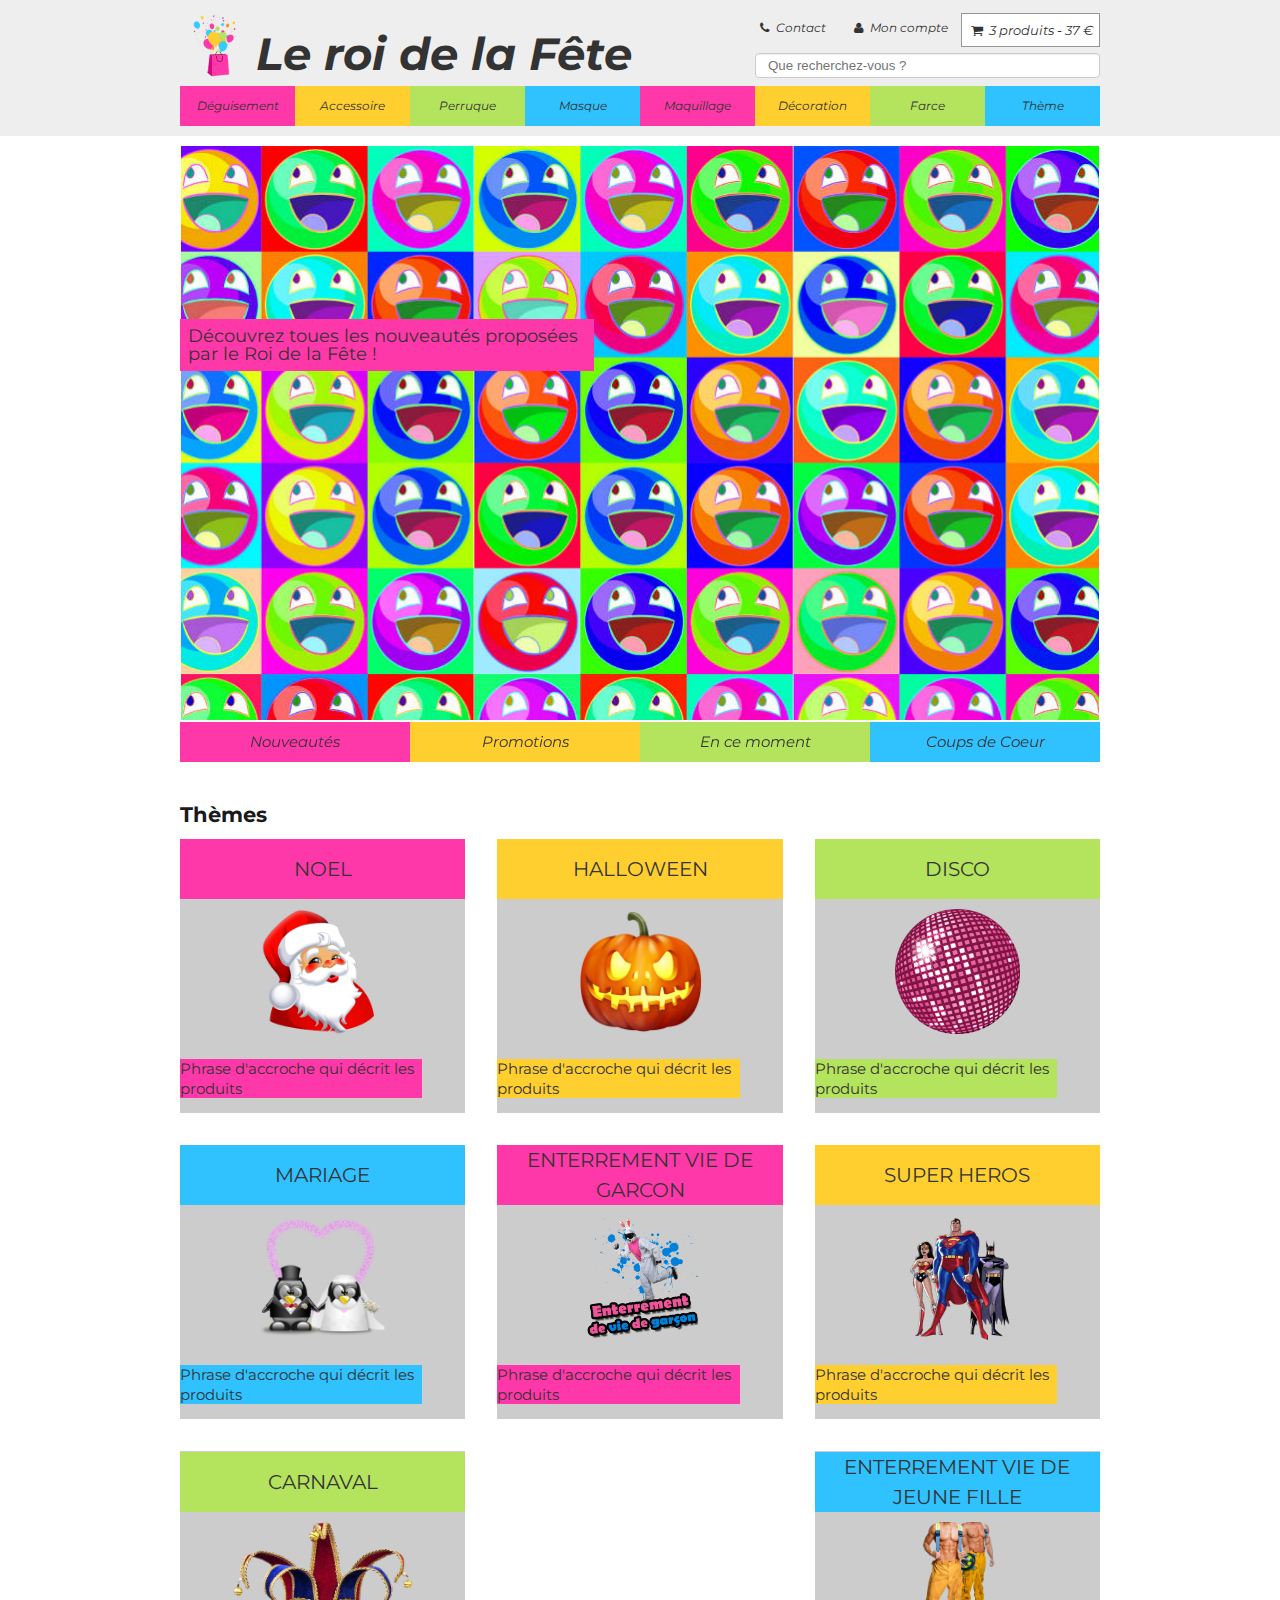
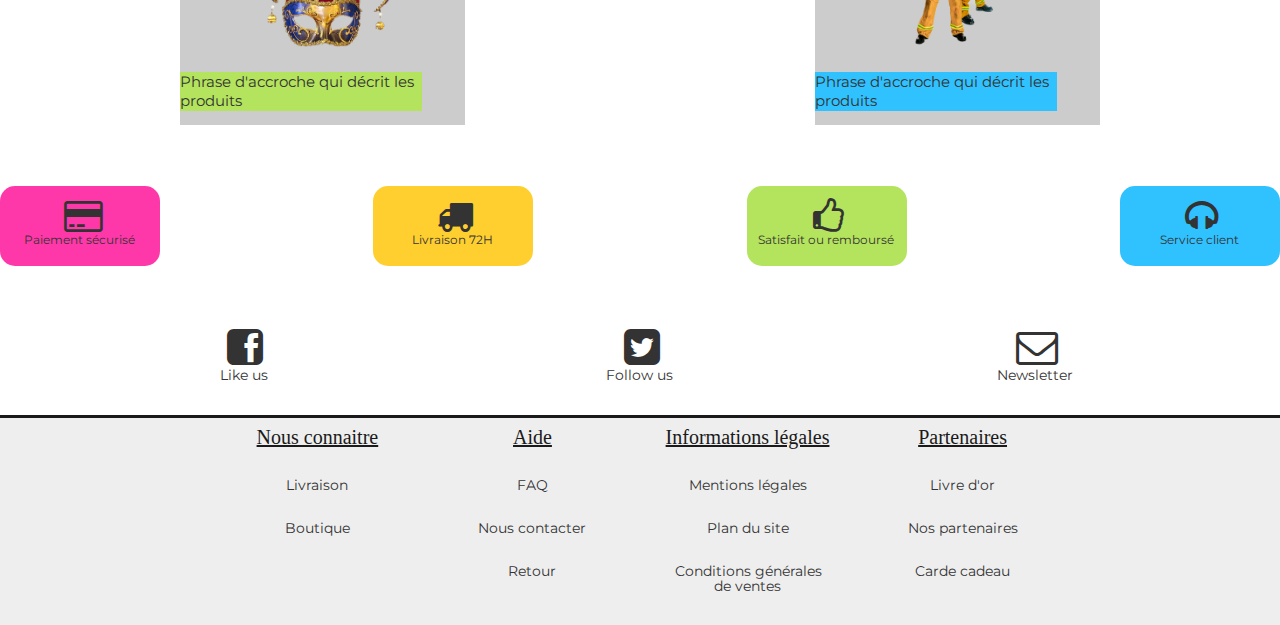
==== index.html @ 0fd001e9 "no message" ====
<!DOCTYPE html>
<html lang="fr">
<head>
  <meta charset="UTF-8"/>
  <title>Le Roi de la Fête, magasin de vente en ligne d'accessoires festifs </title>
  <meta name="description" content="La boutique en ligne 'Le Roi de la Fête' vend toutes sortes d'articles festifs, livrés dans toutes la france dans les 72h." />
  <meta name="keywords" lang="fr" content="fête, déguisement, accessoire, perruque, masque, maquillage, décoration, farce" /> 
  <meta name="viewport" content="width=device-width, initial-scale=1"/>

  <meta name="robots" content="index, follow, all" />

  <link rel="stylesheet" type="text/css" href="css/fontello.css"/>
  <link rel="stylesheet" type="text/css" href="css/reset.css"/>
  <link rel="stylesheet" type="text/css" href="css/main.css"/>
  <link href='http://fonts.googleapis.com/css?family=Montserrat:400,700' rel='stylesheet' type='text/css'>

  <script type="text/javascript" src="js/jquery_2.0.3.min.js"></script>
        <!--[if IE]>
            <script src="app/js/html5-ie.js"></script>
            <script src="app/js/html5shiv.js"></script>
            <script src="app/js/respond.js"></script>
            <![endif]-->
          </head> 

          <body>
            <header role="banner">
              <nav class="menu main-nav" role="navigation">
                <a href="#" class="title-btn">
                 <img src="img/logo_flat.png">
                 <h1>Le roi de la Fête</h1>
               </a>
               <ul class="menu-btn-nav">
                <li  class="nav-btn basket-btn ">
                  <a href="#" >
                      <span class="icon icon-basket"></span>
                      <span class="nb-prod"> 3  </span>
                      <span class="nav-text"> produits  </span>
                      <span class="nb-euro"> - 37 € </span>
                  </a>
                </li>
                <li class="nav-btn search-btn">
                  <a href="#">
                    <span class="icon icon-user"></span><span class="nav-text"> Mon compte </span>
                  </a>
                </li>
                <li class="nav-btn tel-btn">
                  <a href="#" >
                    <span class="icon icon-phone"></span><span class="nav-text"> Contact </span>
                  </a>
                </li>
                <li class="nav-btn menu-btn ">
                  <a href="#" >
                    <span class="icon icon-menu"></span><span class="nav-text"> Menu </span>
                  </a>
                </li>
              </ul>
          </nav>
          <nav class="mobile-item-nav">
            <ul >
              <li  class="nav-btn item-btn pink ">
                <a href="#" class="disguise"> Déguisement </a>
              </li>
              <li  class="nav-btn item-btn yellow ">
                <a href="#"class="accessory"> Accessoire </a>
              </li>
              <li  class="nav-btn item-btn green ">
                <a href="#" class="wig"> Perruque </a>
              </li>
              <li  class="nav-btn item-btn blue ">
                <a href="#" class="mask"> Masque </a>
              </li>
              <li  class="nav-btn item-btn pink ">
                <a href="#" class="makeup"> Maquillage </a>
              </li>
              <li  class="nav-btn item-btn yellow ">
                <a href="#" class="decoration"> Décoration </a>
              </li>
              <li  class="nav-btn item-btn green ">
                <a href="#" class="trick"> Farce </a> 
              </li>
              <li  class="nav-btn item-btn blue ">
                <a href="#" class="theme">Thème </a>
              </li>
            </ul>
          </nav>
          <div class="search-nav">
            <form name="search-form">
              <input placeholder="Que recherchez-vous ? "> 
            </form>
          </div>
          <nav class="item-nav">
            <ul >
              <li  class="nav-btn item-btn pink ">
                <a href="#" class="disguise"> Déguisement </a>
              </li>
              <li  class="nav-btn item-btn yellow ">
                <a href="#"class="accessory"> Accessoire </a>
              </li>
              <li  class="nav-btn item-btn green ">
                <a href="#" class="wig"> Perruque </a>
              </li>
              <li  class="nav-btn item-btn blue ">
                <a href="#" class="mask"> Masque </a>
              </li>
              <li  class="nav-btn item-btn pink ">
                <a href="#" class="makeup"> Maquillage </a>
              </li>
              <li  class="nav-btn item-btn yellow ">
                <a href="#" class="decoration"> Décoration </a>
              </li>
              <li  class="nav-btn item-btn green ">
                <a href="#" class="trick"> Farce </a> 
              </li>
              <li  class="nav-btn item-btn blue ">
                <a href="#" class="theme">Thème </a>
              </li>
            </ul>
          </nav>
            <div id="disguise-menu" class="menu-drop-down">
               <ul class="col col-1 title-col">  <a href="#" ><h3>Homme</h3> </a>
                <li  class="cat-item">
                  <a href="#" > Animaux </a>
                </li>
                <li  class="cat-item">
                  <a href="#" > Années 20/30 </a>
                </li>
                <li  class="cat-item">
                  <a href="#" > Années 50/60 </a>
                </li>
                <li  class="cat-item">
                  <a href="#" > Antiquité </a>
                </li>
                <li  class="cat-item">
                  <a href="#" > Célébrités </a>
                </li>
                <li  class="cat-item">
                  <a href="#" > Cinéma </a>
                </li>
                <li  class="cat-item">
                  <a href="#" > Cirque </a>
                </li>
                <li  class="cat-item">
                  <a href="#" > Disco </a>
                </li>
                <li  class="cat-item">
                  <a href="#" > Far West </a>
                </li>
                <li  class="cat-item">
                  <a href="#" > Hippies </a>
                </li>
                <li  class="cat-item">
                  <a href="#" > Moyen Age </a>
                </li>
                <li  class="cat-item">
                  <a href="#" > Pirates</a>
                </li>
                <li  class="cat-item">
                  <a href="#" > Uniformes</a>
                </li>
              </ul>
              <ul class="col col-2 title-col">  <a href="#" > <h3>Femme</h3> </a>
                <li  class="cat-item">
                  <a href="#" > Animaux </a>
                </li>
                <li  class="cat-item">
                  <a href="#" > Années 20/30 </a>
                </li>
                <li  class="cat-item">
                  <a href="#" > Années 50/60 </a>
                </li>
                <li  class="cat-item">
                  <a href="#" > Antiquité </a>
                </li>
                <li  class="cat-item">
                  <a href="#" > Célébrités </a>
                </li>
                <li  class="cat-item">
                  <a href="#" > Cinéma </a>
                </li>
                <li  class="cat-item">
                  <a href="#" > Cirque </a>
                </li>
                <li  class="cat-item">
                  <a href="#" > Disco </a>
                </li>
                <li  class="cat-item">
                  <a href="#" > Far West </a>
                </li>
                <li  class="cat-item">
                  <a href="#" > Hippies </a>
                </li>
                <li  class="cat-item">
                  <a href="#" > Moyen Age </a>
                </li>
                <li  class="cat-item">
                  <a href="#" > Pirates</a>
                </li>
                <li  class="cat-item">
                  <a href="#" > Uniformes</a>
                </li>
              </ul>
              <ul class="col col-3 title-col">  <a href="#" ><h3>Enfant</h3> </a>
                <li  class="cat-item">
                  <a href="#" > Animaux </a>
                </li>
                <li  class="cat-item">
                  <a href="#" > Années 20/30 </a>
                </li>
                <li  class="cat-item">
                  <a href="#" > Années 50/60 </a>
                </li>
                <li  class="cat-item">
                  <a href="#" > Antiquité </a>
                </li>
                <li  class="cat-item">
                  <a href="#" > Célébrités </a>
                </li>
                <li  class="cat-item">
                  <a href="#" > Cinéma </a>
                </li>
                <li  class="cat-item">
                  <a href="#" > Cirque </a>
                </li>
                <li  class="cat-item">
                  <a href="#" > Disco </a>
                </li>
                <li  class="cat-item">
                  <a href="#" > Far West </a>
                </li>
                <li  class="cat-item">
                  <a href="#" > Hippies </a>
                </li>
                <li  class="cat-item">
                  <a href="#" > Moyen Age </a>
                </li>
                <li  class="cat-item">
                  <a href="#" > Pirates</a>
                </li>
                <li  class="cat-item">
                  <a href="#" > Uniformes</a>
                </li>
              </ul>
              <div class="footer-menu">
                <a href="#" ><p> Voir tous les articles déguisements</p></a>
                <a href="#" ><span class="close-menu">X</span></a>
              </div>
            </div>

            <div id="accessory-menu" class="menu-drop-down ">
               <ul class="col col-1 title-col"> <a href="#" > <h3> Vestimentaires</h3></a>
                <li  class="cat-item">
                  <a href="#" > Bandanas </a>
                </li>
                <li  class="cat-item">
                  <a href="#" > Bretelles </a>
                </li>
                <li  class="cat-item">
                  <a href="#" > Cache oeil </a>
                </li>
                <li  class="cat-item">
                  <a href="#" > Collants et bas </a>
                </li>
                <li  class="cat-item">
                  <a href="#" > Cravates </a>
                </li>
                <li  class="cat-item">
                  <a href="#" > Gants </a>
                </li>
                <li  class="cat-item">
                  <a href="#" > Lingerie </a>
                </li>
                <li  class="cat-item">
                  <a href="#" > Lunettes </a>
                </li>
                <li  class="cat-item">
                  <a href="#" > Noeuds papillons </a>
                </li>
                <li  class="cat-item">
                  <a href="#" > Serres têtes </a>
                </li>
              </ul>
              <ul class="col col-2 title-col"> <a href="#" ><h3>Bijoux</h3></a>
                <li  class="cat-item">
                  <a href="#" > Bagues </a>
                </li>
                <li  class="cat-item">
                  <a href="#" > Boucles d'oreille </a>
                </li>
                <li  class="cat-item">
                  <a href="#" > Bracelets </a>
                </li>
                <li  class="cat-item">
                  <a href="#" > Colliers </a>
                </li>
                <li  class="cat-item">
                  <a href="#" > Couronnes </a>
                </li>
                <li  class="cat-item">
                  <a href="#" > Croix </a>
                </li>
                <li  class="cat-item">
                  <a href="#" > Pendentifs </a>
                </li>
                <li  class="cat-item">
                  <a href="#" > Divers </a>
                </li>
              </ul>
              <ul class="col col-3 title-col"> <a href="#" ><h3>Armes</h3></a>
                <li  class="cat-item">
                  <a href="#" > Couteaux </a>
                </li>
                <li  class="cat-item">
                  <a href="#" > Epées </a>
                </li>
                <li  class="cat-item">
                  <a href="#" > Fusils </a>
                </li>
                <li  class="cat-item">
                  <a href="#" > Haches </a>
                </li>
                <li  class="cat-item">
                  <a href="#" > Mitraillettes </a>
                </li>
                <li  class="cat-item">
                  <a href="#" > Revolver </a>
                </li>
                <li  class="cat-item">
                  <a href="#" > Autres </a>
                </li>
              </ul>
              <ul class="col col-4 title-col"> <a href="#" ><h3>Divers</h3></a>
                <li  class="cat-item">
                  <a href="#" > Ailes </a>
                </li>
                <li  class="cat-item">
                  <a href="#" > Bébés</a>
                </li>
                <li  class="cat-item">
                  <a href="#" > Boas et plumes </a>
                </li>
                <li  class="cat-item">
                  <a href="#" > Fluo </a>
                </li>
                <li  class="cat-item">
                  <a href="#" > Fumeurs </a>
                </li>
                <li  class="cat-item">
                  <a href="#" > Gadgets sexy </a>
                </li>
                <li  class="cat-item">
                  <a href="#" > Gonflables </a>
                </li>
                <li  class="cat-item">
                  <a href="#" > Lumineux </a>
                </li>
                <li  class="cat-item">
                  <a href="#" > Sacs </a>
                </li>
                <li  class="cat-item">
                  <a href="#" > Tatouages </a>
                </li>
              </ul>
              <div class="footer-menu">
                <a href="#" ><p> Voir tous les articles accessoires</p></a>
                <a href="#" ><span class="close-menu">X</span></a>
              </div>
            </div>

            <div id="wig-menu" class="menu-drop-down">
               <ul class="col col-1 title-col">  <a href="#" ><h3>Perruques</h3> </a>
                <li  class="cat-item">
                  <a href="#" > Blondes </a>
                </li>
                <li  class="cat-item">
                  <a href="#" > Brunes </a>
                </li>
                <li  class="cat-item">
                  <a href="#" > Grises </a>
                </li>
                <li  class="cat-item">
                  <a href="#" > Rousses </a>
                </li>
                <li  class="cat-item">
                  <a href="#" > Couleurs funs </a>
                </li>
                <li  class="cat-item">
                  <a href="#" > Courtes </a>
                </li>
                <li  class="cat-item">
                  <a href="#" > Mi-longues </a>
                </li>
                <li  class="cat-item">
                  <a href="#" > Disco </a>
                </li>
                <li  class="cat-item">
                  <a href="#" > Longues </a>
                </li>
              </ul>
              <ul class="col col-2 title-col">  <a href="#" > <h3>Moustaches</h3> </a>
                <li  class="cat-item">
                  <a href="#" > Blondes </a>
                </li>
                <li  class="cat-item">
                  <a href="#" > Brunes </a>
                </li>
                <li  class="cat-item">
                  <a href="#" > Grises </a>
                </li>
                <li  class="cat-item">
                  <a href="#" > Noires </a>
                </li>
                <li  class="cat-item">
                  <a href="#" > Rousses </a>
                </li>
                <li  class="cat-item">
                  <a href="#" > Cinéma </a>
                </li>
                <li  class="cat-item">
                  <a href="#" > Cirque </a>
                </li>
                <li  class="cat-item">
                  <a href="#" > Disco </a>
                </li>
                <li  class="cat-item">
                  <a href="#" > Far West </a>
                </li>
                <li  class="cat-item">
                  <a href="#" > Hippies </a>
                </li>
                <li  class="cat-item">
                  <a href="#" > Moyen Age </a>
                </li>
                <li  class="cat-item">
                  <a href="#" > Pirates</a>
                </li>
                <li  class="cat-item">
                  <a href="#" > Uniformes</a>
                </li>
              </ul>
              <ul class="col col-3 title-col">  <a href="#" ><h3>Enfant</h3> </a>
                <li  class="cat-item">
                  <a href="#" > Animaux </a>
                </li>
                <li  class="cat-item">
                  <a href="#" > Années 20/30 </a>
                </li>
                <li  class="cat-item">
                  <a href="#" > Années 50/60 </a>
                </li>
                <li  class="cat-item">
                  <a href="#" > Antiquité </a>
                </li>
                <li  class="cat-item">
                  <a href="#" > Célébrités </a>
                </li>
                <li  class="cat-item">
                  <a href="#" > Cinéma </a>
                </li>
                <li  class="cat-item">
                  <a href="#" > Cirque </a>
                </li>
                <li  class="cat-item">
                  <a href="#" > Disco </a>
                </li>
                <li  class="cat-item">
                  <a href="#" > Far West </a>
                </li>
                <li  class="cat-item">
                  <a href="#" > Hippies </a>
                </li>
                <li  class="cat-item">
                  <a href="#" > Moyen Age </a>
                </li>
                <li  class="cat-item">
                  <a href="#" > Pirates</a>
                </li>
                <li  class="cat-item">
                  <a href="#" > Uniformes</a>
                </li>
              </ul>
              <div class="footer-menu">
                <a href="#" ><p> Voir tous les articles perruques</p></a>
                <a href="#" ><span class="close-menu">X</span></a>
              </div>
            </div>

            <div id="mask-menu" class="menu-drop-down ">
               <ul class="col col-1 title-col"> <a href="#" > <h3> Masques Adultes</h3></a>
                <li  class="cat-item">
                  <a href="#" > Animaux </a>
                </li>
                <li  class="cat-item">
                  <a href="#" > Célébrités </a>
                </li>
                <li  class="cat-item">
                  <a href="#" > Cinéma </a>
                </li>
                <li  class="cat-item">
                  <a href="#" > Masques blancs </a>
                </li>
                <li  class="cat-item">
                  <a href="#" > Vieillards </a>
                </li>
                <li  class="cat-item">
                  <a href="#" > Divers </a>
                </li>
              </ul>
              <ul class="col col-2 title-col"> <a href="#" ><h3>Masques Enfants</h3></a>
                <li  class="cat-item">
                  <a href="#" > Animaux </a>
                </li>
                <li  class="cat-item">
                  <a href="#" > Cinéma </a>
                </li>
                <li  class="cat-item">
                  <a href="#" > Dessin Animé </a>
                </li>
                <li  class="cat-item">
                  <a href="#" > Divers </a>
                </li>
              </ul>
              <ul class="col col-3 title-col"> <a href="#" ><h3>Loups</h3></a>
                <li  class="cat-item">
                  <a href="#" > Animaux </a>
                </li>
                <li  class="cat-item">
                  <a href="#" > Arlequins </a>
                </li>
                <li  class="cat-item">
                  <a href="#" > Classiques </a>
                </li>
                <li  class="cat-item">
                  <a href="#" > Fantaisie </a>
                </li>
                <li  class="cat-item">
                  <a href="#" > Loups à main </a>
                </li>
                <li  class="cat-item">
                  <a href="#" > Divers </a>
                </li>
              </ul>
              <ul class="col col-4 title-col"> <a href="#" ><h3>Divers</h3></a>
                <li  class="cat-item">
                  <a href="#" > Ailes </a>
                </li>
                <li  class="cat-item">
                  <a href="#" > Bébés</a>
                </li>
                <li  class="cat-item">
                  <a href="#" > Boas et plumes </a>
                </li>
                <li  class="cat-item">
                  <a href="#" > Fluo </a>
                </li>
                <li  class="cat-item">
                  <a href="#" > Fumeurs </a>
                </li>
                <li  class="cat-item">
                  <a href="#" > Gadgets sexy </a>
                </li>
                <li  class="cat-item">
                  <a href="#" > Gonflables </a>
                </li>
                <li  class="cat-item">
                  <a href="#" > Lumineux </a>
                </li>
                <li  class="cat-item">
                  <a href="#" > Sacs </a>
                </li>
                <li  class="cat-item">
                  <a href="#" > Tatouages </a>
                </li>
              </ul>
              <div class="footer-menu">
                <a href="#" ><p> Voir tous les articles masques</p></a>
                <a href="#" ><span class="close-menu">X</span></a>
              </div>
            </div>

            <div id="makeup-menu" class="menu-drop-down ">
               <ul class="col col-1 title-col"> <a href="#" > <h3> Maquillage Visage</h3></a>
                <li  class="cat-item">
                  <a href="#" > Fard - Crème </a>
                </li>
                <li  class="cat-item">
                  <a href="#" > Crayons à maquillage </a>
                </li>
                <li  class="cat-item">
                  <a href="#" > Sticks à lèvres </a>
                </li>
                <li  class="cat-item">
                  <a href="#" > Faux cils </a>
                </li>
                <li  class="cat-item">
                  <a href="#" > Maquillage paillette </a>
                </li>
                <li  class="cat-item">
                  <a href="#" > Kit et Palette maquillage </a>
                </li>
              </ul>
              <ul class="col col-2 title-col"> <a href="#" ><h3>Accessoires</h3></a>
                <li  class="cat-item">
                  <a href="#" > Faux ongles </a>
                </li>
                <li  class="cat-item">
                  <a href="#" > Vernis à ongles </a>
                </li>
                <li  class="cat-item">
                  <a href="#" > Fausse Dent </a>
                </li>
                <li  class="cat-item">
                  <a href="#" > Faux nez </a>
                </li>
                <li  class="cat-item">
                  <a href="#" > Fausse Oreille </a>
                </li>
              </ul>
              <ul class="col col-3 title-col"> <a href="#" ><h3>Postiche : </h3></a>
                <li  class="cat-item">
                  <a href="#" > fausse barbe  </a>
                </li>
                <li  class="cat-item">
                  <a href="#" > fausse moustache  </a>
                </li>
                <li  class="cat-item">
                  <a href="#" > extension cheveux </a>
                </li>
                <li  class="cat-item">
                  <a href="#" > Tatouage - Piercing </a>
                </li>
                <li  class="cat-item">
                  <a href="#" > Faux sang - cicatrice </a>
                </li>
                <li  class="cat-item">
                  <a href="#" > Accessoires cheveux </a>
                </li>
                <li  class="cat-item">
                  <a href="#" > Bombe à cheveux </a>
                </li>
                <li  class="cat-item">
                  <a href="#" > Extension cheveux </a>
                </li>
                <li  class="cat-item">
                  <a href="#" > Lentilles fantaisie </a>
                </li>
              </ul>
              <ul class="col col-4 title-col"> <a href="#" ><h3>Maquillage</h3></a>
                <li  class="cat-item">
                  <a href="#" > Crayons </a>
                </li>
                <li  class="cat-item">
                  <a href="#" > Crèmes </a>
                </li>
                <li  class="cat-item">
                  <a href="#" > Démaquillants </a>
                </li>
                <li  class="cat-item">
                  <a href="#" > Effets Spéciaux </a>
                </li>
                <li  class="cat-item">
                  <a href="#" > Eponges </a>
                </li>
                <li  class="cat-item">
                  <a href="#" > Fards à lèvres </a>
                </li>
                <li  class="cat-item">
                  <a href="#" > Faux cils </a>
                </li>
                <li  class="cat-item">
                  <a href="#" > Faux Ongles </a>
                </li>
                <li  class="cat-item">
                  <a href="#" > Laques </a>
                </li>
                <li  class="cat-item">
                  <a href="#" > Lentilles </a>
                </li>
                <li  class="cat-item">
                  <a href="#" > Paillettes </a>
                </li>
                <li  class="cat-item">
                  <a href="#" > Vernis </a>
                </li>
                <li  class="cat-item">
                  <a href="#" > Divers </a>
                </li>
              </ul>
              <div class="footer-menu">
                <a href="#" ><p> Voir tous les articles maquillage</p></a>
                <a href="#" ><span class="close-menu">X</span></a>
              </div>
            </div>

          </header>

          <!-- SECTION FEATURED -->

          <aside class="featured feat-container">
            <div class="feat-carousel">
              <div class="feat-img">
                <div>
                  <ul class="slider">
                    <li id="img-1">
                      <a href="#" class="feat-text"><img src="img/featured/new.jpg">
                      <h2 class="pink">Découvrez toues les nouveautés proposées par le Roi de la Fête !</h2></a>
                    </li>
                    <li id="img-2" class="not-displayed">
                      <a href="#" class="feat-text"><img src="img/featured/promo.jpg"><h2 class="yellow">Des produits de qualité à prix imbattable, à ne pas manquer !</h2></a>
                    </li>
                    <li id="img-3" class="not-displayed">
                      <a href="#" class="feat-text"><img src="img/featured/noel.jpg"><h2 class="green">Tout le nécessaire pour un  Noël qui restera dans les mémoires !</h2></a>
                    </li>
                    <li id="img-4" class="not-displayed">
                      <a href="#" class="feat-text"><img src="img/featured/coup.jpg"><h2 class="blue">Découvrez les articles favoris de l'équipe du Roi de la Fête !</h2></a>
                    </li>
                  </ul>
                </div>
              </div>
              <div class="feat-side-menu">
                <ul>
                  <li id="feat-1" class="feat-menu-item pink bubble-top bubble-top-pink">
                    <a href="#">Nouveautés</a>
                  </li>
                  <li id="feat-2" class="feat-menu-item yellow bubble-top bubble-top-yellow">
                    <a href="#">Promotions</a>
                  </li>
                  <li id="feat-3" class="feat-menu-item green bubble-top bubble-top-green">
                    <a href="#">En ce moment</a>
                  </li>
                  <li id="feat-4" class="feat-menu-item blue bubble-top bubble-top-blue">
                    <a href="#">Coups de Coeur</a>
                  </li>
                </ul>
              </div>
            </div>
            <div style="clear:both"></div>
          </aside>
 <!--  ********************  PARTIE SOUL  ********************  -->
          <div class="seasonal-container">
          <section class="seasonal"> 
          <h1>Thèmes</h1><br>
            <ul id="Grid">
              <li>      
              <a href="#">
                <header  role="banner" class="pink">
                <div>NOEL</div>
                </header>
                <img src="img/theme/noel.png"> 
                <div class="bandeau">
                <p class="pink"> Phrase d'accroche qui décrit les produits </p>
                </div>
              </a>
              </li>   
              <li>      
              <a href="#">
                <header  role="banner" class="yellow">
                <div>HALLOWEEN</div>
                </header>
                <img src="img/theme/halloween.png"> 
                <div class="bandeau">
                <p class="yellow"> Phrase d'accroche qui décrit les produits </p>
                </div>
              </a>
              </li>
              <li>      
              <a href="#">
                <header  role="banner" class="green">
                <div>DISCO</div>
                </header>
                <img src="img/theme/disco.png"> 
                <div class="bandeau">
                <p class="green"> Phrase d'accroche qui décrit les produits </p>
                </div>
              </a>
              </li>
              <li>      
              <a href="#">
                <header  role="banner" class="blue">
                <div>MARIAGE</div>
                </header>
                <img src="img/theme/mariage.png"> 
                <div class="bandeau">
                <p class="blue"> Phrase d'accroche qui décrit les produits </p>
                </div>
              </a>
              </li>
              <li>      
              <a href="#">
                <header  role="banner" class="pink">
                <div class="titre-long">ENTERREMENT VIE DE GARCON</div>
                </header>
                <img src="img/theme/evg.png"> 
                <div class="bandeau">
                <p class="pink"> Phrase d'accroche qui décrit les produits </p>
                </div>
              </a>
              </li>
              <li>      
              <a href="#">
                <header  role="banner" class="yellow">
                <div>SUPER HEROS</div>
                </header>
                <img src="img/theme/superheroes.png"> 
                <div class="bandeau">
                <p class="yellow"> Phrase d'accroche qui décrit les produits </p>
                </div>
              </a>
              </li>
              <li>      
              <a href="#">
                <header  role="banner" class="green">
                <div>CARNAVAL</div>
                </header>
                <img src="img/theme/carnaval.png"> 
                <div class="bandeau">
                <p class="green"> Phrase d'accroche qui décrit les produits </p>
                </div>
              </a>
              </li>
              <li>      
              <a href="#">
                <header  role="banner" class="blue">
                <div class="titre-long">ENTERREMENT VIE DE JEUNE FILLE</div>
                </header>
                <img src="img/theme/evjj.png"> 
                <div class="bandeau">
                <p class="blue"> Phrase d'accroche qui décrit les produits </p>
                </div>
              </a>
              </li> 
            </ul> 
            </div>


      <!-- RASSURANCE -->
      <ul id="rassurance">
        <li class="pink">     
        <a href="#"><a href="#"><span class="icon icon-credit-card"></span><br>Paiement sécurisé</a>
        </li>
        <li class="yellow">     
        <a href="#"><a href="#"><span class="icon icon-truck"></span><br>Livraison 72H</a>
        </li>
        <li class="green">      
        <a href="#"><a href="#"><span class="icon icon-thumbs-up"></span><br>Satisfait ou remboursé</a>
        </li>
        <li class="blue">     
        <a href="#"><a href="#"><span class="icon icon-headphones"></span><br>Service client</a>
        </li>
       </ul>

          <div class="reseaux-sociaux">
           <ul>
            <li>
              <a href="#"><span class="icon icon-facebook"></span><br><span class="text-icon">Like us</span></a>
            </li>
            <li>
              <a href="#"><a href="#"><span class="icon icon-twitter"></span><br><span class="text-icon">Follow us</span></a>
            </li>
            <li>
              <a href="#"><a href="#"><span class="icon icon-mail"></span><br><span class="text-icon">Newsletter</span></a>
            </li>
          </ul>
        </div>
        </section>

        <footer>
        <div class="bottom">
          <article>
      <header  role="banner">Nous connaitre</header>
            <ul>
              <li>
                <a href="#">Livraison</a>
              </li>              
              <li>
                <a href="#">Boutique</a>
              </li> 
            </ul>
          </article>
          <article>
      <header  role="banner">Aide</header>
            <ul>
              <li>
                <a href="#">FAQ</a>
              </li>
              <li>
                <a href="#">Nous contacter</a>
              </li>
              <li>
                <a href="#">Retour</a>
              </li>
            </ul>
          </article>
          <article>
      <header  role="banner">Informations légales</header>
            <ul>
              <li>
                <a href="#">Mentions légales</a>
              </li>
              <li>
                <a href="#">Plan du site</a>
              </li>
              <li>
                <a href="#">Conditions générales de ventes</a>
              </li>
            </ul>
          </article>
          <article>
      <header  role="banner">Partenaires</header>
            <ul>
              <li>
                <a href="#">Livre d'or</a>
              </li>
              <li>
                <a href="#">Nos partenaires</a>
              </li>
        <li>
        <a href="#">Carde cadeau</a>
        </li>
            </ul>
          </article>
        </div>

      </footer>
        <script type="text/javascript" src="js/jquery_2.0.3.min.js"></script>
       <script type="text/javascript" src="js/main.js"></script>
    </body>
    </html
---- css/fontello.css ----
@font-face {
  font-family: 'fontello';
  src: url('../font/fontello.eot?33663072');
  src: url('../font/fontello.eot?33663072#iefix') format('embedded-opentype'),
       url('../font/fontello.woff?33663072') format('woff'),
       url('../font/fontello.ttf?33663072') format('truetype'),
       url('../font/fontello.svg?33663072#fontello') format('svg');
  font-weight: normal;
  font-style: normal;
}
/* Chrome hack: SVG is rendered more smooth in Windozze. 100% magic, uncomment if you need it. */
/* Note, that will break hinting! In other OS-es font will be not as sharp as it could be */
/*
@media screen and (-webkit-min-device-pixel-ratio:0) {
  @font-face {
    font-family: 'fontello';
    src: url('../font/fontello.svg?33663072#fontello') format('svg');
  }
}
*/
 
 [class^="icon-"]:before, [class*=" icon-"]:before {
  font-family: "fontello";
  font-style: normal;
  font-weight: normal;
  speak: none;
 
  display: inline-block;
  text-decoration: inherit;
  width: 1em;
  margin-right: .2em;
  text-align: center;
  /* opacity: .8; */
 
  /* For safety - reset parent styles, that can break glyph codes*/
  font-variant: normal;
  text-transform: none;
     
  /* fix buttons height, for twitter bootstrap */
  line-height: 1em;
 
  /* Animation center compensation - margins should be symmetric */
  /* remove if not needed */
  margin-left: .2em;
 
  /* you can be more comfortable with increased icons size */
  /* font-size: 120%; */
 
  /* Uncomment for 3D effect */
  /* text-shadow: 1px 1px 1px rgba(127, 127, 127, 0.3); */
}
 
.icon-search:before { content: '\e801'; } /* '' */
.icon-lifebuoy:before { content: '\e81a'; } /* '' */
.icon-user:before { content: '\e804'; } /* '' */
.icon-thumbs-up:before { content: '\e80c'; } /* '' */
.icon-phone:before { content: '\e800'; } /* '' */
.icon-menu:before { content: '\e803'; } /* '' */
.icon-basket:before { content: '\e802'; } /* '' */
.icon-mail:before { content: '\e805'; } /* '' */
.icon-credit-card:before { content: '\e808'; } /* '' */
.icon-truck:before { content: '\e806'; } /* '' */
.icon-euro:before { content: '\e807'; } /* '' */
.icon-facebook:before { content: '\e80a'; } /* '' */
.icon-gplus:before { content: '\e809'; } /* '' */
.icon-twitter:before { content: '\e80b'; } /* '' */
.icon-headphones:before { content: '\e80d'; } /* '' */
---- css/main.css ----
/* Orga générale styles inspirées de la méthode Daisy :
reset
typo (charte typographique)
formulaires (forms)
rythme, grille (grid)
positionnement des blocs principaux (layout)
styles génériques (skins)
variantes par gabarits (pages)
surcharges
ie
*/



/* Imports */
/*@import url("reset.css");
@import url("global-forms.css");*/

/**************************** Global **********************/

html{
    height: 100%;
}
*, *:before, *:after {
    -webkit-box-sizing: border-box;
    -moz-box-sizing: border-box;
    box-sizing: border-box;
}

/* Body */
body {
    /*background: #EEE;*/
    /*background: #77CAC8;*/
    color: #1A1A1A;
    font-size: 87.5%; /* Base font size: 14px */
    font-family: 'Montserrat', 'Lucida Sans
    Unicode', 'Lucida Grande', 'Lucida Sans', Arial, sans-serif;
    line-height: 1.1;
    text-align: left;
    width: 100%;
    height: 100%;
}

h1, h2, h3, h4, h5, h6 {
    font-weight: 400;
    line-height: 1;
    font-family: 'Montserrat', sans-serif;
}

/* Headings */
h1 {
    font-size: 1.5em;
    font-weight: bold;} /* 22px*/
h2 { font-size: 1.286em;    } /* 18px*/
h3 {font-size: 1em} /* 14px */
/*h2 {font-size: 1.429em} /* 20px*/
/*h4 {font-size: 1.143em} /* 16px*/



/* Anchors */
a {
    outline: 0;
    font-family: 'Montserrat', sans-serif;
}
a img {border: 0px; text-decoration: none;}
a:link, a:visited {
    color: #333;
    padding: 0 1px;
    text-decoration: none;
}

a:hover, a:active {
    color: #fff;
    text-decoration: none;
}

/* Paragraphs */
p {
    margin-bottom: 1.143em;
}

* p:last-child {
    margin-bottom: 0;
}

strong, b {
    font-weight: bold;
}

em, i {
    font-style: italic;
}

/* Images */

img {
    max-width: 100%;
    height: auto;
}


/**************************** Global structure **********************/

nav, .featured, .seasonal, .rassurance, .bottom, .search-nav, .menu-drop-down{
        width: 90%;
        max-width: 920px;
        margin: 0px auto;
}

/* Colors */
.pink{
    background: #ff38a9;
}
.pink:hover{
    background: #d90484;
}
.yellow{
    background: #ffcf30;
}
.yellow:hover{
    background: #f5ab00;
}
.green{
    background: #b4e35d;
}
.green:hover{
    background: #85b82e;
}
.blue{
    background: #30c1ff;
}
.blue:hover{
    background: #008dd4;
}


/**************************** Header **********************/

/* global */
header{
    width: 100%;
     background: #EEE;
    padding-bottom: 10px;
    text-align: center;
    margin-bottom: 10px;
}

nav .nav-btn{
    height: 100%;
    padding: 5px;
    font-size: 0.8em;
    position: relative;
    display: block;
    float: left;
}

nav a{
    font-size: 1.1em;
    color: white;
    font-weight: 400;
    font-style: italic;
    height: 30px;
    display: inline-block;
    line-height: 30px;
    -webkit-transition: all 0.15s ease;
    -moz-transition: all 0.15s ease;
    -o-transition: all 0.15s ease;
    transition: all 0.15s ease;
    margin: 0 auto;
}

nav .nav-btn span{
    margin-top: 40%;
}

/****** Main nav ******/
nav.main-nav{
    padding-top: 1%;
    height: 50px;   
}
nav .main-nav:after {
/*clear: both;
*/}

/* title nav */
nav .title-btn{
    width: 50%;
    font-size: 1.286em;
    float: left;
    text-align: left;
}
    nav .title-btn img{
        width: 70px;
        display: inline;
        float: left;
        margin-right: 5px;
    }
    nav .title-btn h1{
        line-height: 1.8;
        font-size: 2.5em
    }
    nav .title-btn:hover{
        color: #969696;
    }


/* menu btn nav */
nav .menu-btn-nav{
    float: right;
    width: 50%;
    right: 0;
}
    nav .menu-btn-nav .nav-btn{
        padding: 0 1em;
        background: transparent;
        float: right;
    }
    nav .menu-btn-nav .icon{
        /*display:none;*/
    }
    nav .menu-btn-nav .search-btn:hover a, nav .menu-btn-nav .tel-btn:hover a, nav .menu-btn-nav .menu-btn:hover a{
        color: #969696;
    }
    nav .menu-btn-nav .basket-btn{
        color: #333;
        background-color: #fff;
        border-color: #ccc;
        display: inline-block;
        padding: 1px 5px;
        margin-bottom: 0;
        font-size: 12px;
        font-weight: normal;
        text-align: center;
        white-space: nowrap;
        vertical-align: middle;
        cursor: pointer;
        border: 1px solid #969696;
        /*border-radius: 3px;*/
        -webkit-user-select: none;
        -moz-user-select: none;
        -ms-user-select: none;
        -o-user-select: none;
    }
        nav .menu-btn-nav .basket-btn:hover{
            color: #fff;
            background-color: #30c1ff;
            border-color: #008dd4;
        }
    nav .menu-btn-nav .menu-btn{
        display: none;
    }


/* Search nav */
.search-nav{
    height: 30px;
    padding: 0;
    margin: 3px auto;
}
    .search-nav form{
        float: right;
        width: 37.5%;
    }
    .search-nav input{
        display: block;
        width: 100%;
        height: 25px;
        padding: 6px 12px;
        color: #555;
        vertical-align: middle;
        background-color: #fff;
        border: 1px solid #ccc;
        border-radius: 4px;
        -webkit-box-shadow: inset 0 1px 1px rgba(0,0,0,0.075);
        box-shadow: inset 0 1px 1px rgba(0,0,0,0.075);
        -webkit-transition: border-color ease-in-out .15s,box-shadow ease-in-out .15s;
        transition: border-color ease-in-out .15s,box-shadow ease-in-out .15s;
    }

/* Item nav */

.item-part{
    width: 100%;
}

nav.item-nav{
    height: 40px;
}
    nav.item-nav ul{
        width: 100%;
    }
nav .item-btn{
    max-width: 12.5%;
    width: 12.5%;
    min-width: 10%;
}
    nav li.item-btn a{
        display: block; 
    }
.mobile-item-nav{
    display: none;
}


/* menu drop down */

.menu-drop-down{
    text-align: left;
    overflow: hidden;
    height: auto;
    display: none;
}   
    .menu-drop-down#disguise-menu, .menu-drop-down.makeup{
        background-color: #ff38a9;
    }
        .menu-drop-down#disguise-menu .footer-menu, .menu-drop-down.makeup .footer-menu{
        background-color: #d90484;
        }
    .menu-drop-down#accessory-menu, .menu-drop-down.decoration{
        background-color: #ffcf30;
    }
        .menu-drop-down#accessory-menu .footer-menu, .menu-drop-down.decoration .footer-menu{
            background-color: #f5ab00;
        }
    .menu-drop-down#wig-menu, .menu-drop-down.decoration{
        background-color: #b4e35d;
    }
        .menu-drop-down#wig-menu .footer-menu, .menu-drop-down.decoration .footer-menu{
            background-color: #85b82e;
        }
    .menu-drop-down#mask-menu, .menu-drop-down.makeup{
        background-color: #30c1ff;
    }
        .menu-drop-down#mask-menu .footer-menu, .menu-drop-down.makeup .footer-menu{
        background-color: #008dd4;
        }
    .menu-drop-down#makeup-menu, .menu-drop-down.makeup{
        background-color: #ff38a9;
    }
        .menu-drop-down#makeup-menu .footer-menu, .menu-drop-down.makeup .footer-menu{
        background-color: #d90484;
        }
    .menu-drop-down .col{
        width: 22%;
        display: inline-block;
        vertical-align: top;
        margin: 10px;
    }
        .menu-drop-down a{
            font-size: 0.9em;
            line-height: 1.1em;
            color: #444;
        }
        .menu-drop-down a:hover{
            color: #EEE;
        }
        .menu-drop-down h3{
            font-size: 1.1em;
            line-height: 1.1em;
            font-weight: bold;
        }
    .menu-drop-down .footer-menu{
        width: 100%;
        display: inline-block;
        padding: 10px;
    }
        .menu-drop-down .footer-menu p{
            display: inline;
            color: #DDD;
            font-style: italic;
        }
        .menu-drop-down .footer-menu p:hover{
            color: #EEE;
        }
        .menu-drop-down .footer-menu span{
            font-size: 16px;
            float: right;
        }


/* Adaptation titre */
@media screen and (min-width: 875px) and (max-width: 1020px){
    nav .title-btn h1{
        line-height: 3.3;
        font-size: 1.8em;
    }
    nav .menu-btn-nav{
        width: 55%;
    }
    nav .title-btn{
        width: 45%;
    }
}
@media screen and (min-width: 768px) and (max-width: 875px){
    nav .title-btn h1{
        
        line-height: 4;
        font-size: 1.5em;
    }
    nav .menu-btn-nav{
        width: 55%;
    }
    nav .title-btn{
        width: 45%;
    }
}



/* Adaptation tablettes */
@media screen and (min-width: 480px) and (max-width: 768px) {
    header{
        padding-bottom: 55px;
    }
    nav .title-btn{
        width: 57%;
    }
        nav .title-btn h1 {
            font-size: 1.2em;    
        }
        nav .title-btn img{
            width: 40px;
        }
    .search-nav form{
        width: 100%;
    }
    nav .menu-btn-nav{
        width: 43%;
    }
    nav .menu-btn-nav .nav-btn{
        padding: 0;
    }
    nav .nav-btn .nav-text{
        display: none;
    }
    nav .nav-btn [class^="icon-"]:before, [class*=" icon-"]:before{
        font-size: 1.7em;
    }
    nav .menu-btn-nav .basket-btn{
        width: auto;
        margin-left: 8px;
    }
        nav .menu-btn-nav .basket-btn .nb-prod,  nav .menu-btn-nav .basket-btn .nb-euro{
            font-size: 1.4em;
        }
    nav .item-btn{
        width: 25%;
        max-width: 25%;
        margin-bottom: 3px;
    }
     .menu-drop-down .col{
        width: 44%;
    }
}


/* Adaptation smartphone */
@media screen and (max-width: 480px) {
    header{
        /*padding-bottom: 60px;*/
        height: auto;
        }
    header:after{
        clear: both;
        content: "";
        display: block;
    }
    nav a{
        line-height: 22px;
    }    
    header nav.main-nav{
        height: auto;
    }
    header nav.main-nav:after{
        clear: both;
        content: "";
        display: block;
    }
    nav .title-btn{
        display: block;
        width: 100%;
        text-align: center;
    }
         nav .title-btn h1 {
            font-size: 1.5em;  
            line-height: 1.8;  
        }
        nav .title-btn img{
            width: 45px;
        }
    nav .menu-btn-nav{
        width: 100%;
        margin: 20px 0 0px 0;
        background: #ccc;
    }
        nav .menu-btn-nav .nav-btn{
            width: 25%;
            margin: 0 auto;
            padding: 0.2em;
            height: 68px;
        }
        nav .menu-btn-nav .nav-btn:hover a, nav .menu-btn-nav .nav-btn.active a{
            color: #fff;
        }
            nav .menu-btn-nav .nav-btn .icon{
                display: block;
            }
            nav .nav-btn [class^="icon-"]:before, [class*=" icon-"]:before{
                font-size: 3.3em;
                width: 100%;
                margin: 0;
            }
            nav .menu-btn-nav .basket-btn{
                padding-bottom: 7px;
            }
                nav .menu-btn-nav .basket-btn .icon{
                    margin-top: 3%;
                }
                nav .menu-btn-nav .basket-btn [class^="icon-"]:before, [class*=" icon-"]:before{
                    font-size: 3em;
                }
                nav .menu-btn-nav .basket-btn .nb-prod,  nav .menu-btn-nav .basket-btn .nb-euro{
                    font-size: 1.2em;
                }
            nav .menu-btn-nav .menu-btn:hover, nav .menu-btn-nav .menu-btn.active{
                background: #ff38a9;
            }
            nav .menu-btn-nav .tel-btn:hover{
                background: #ffcf30;
            }
            nav .menu-btn-nav .search-btn:hover{
                background: #b4e35d;
            }
            nav .menu-btn-nav .nav-btn .nav-text{
                display: none;
            }
            nav .menu-btn-nav .menu-btn{
                display: block;
            }

    .search-nav form{
        width: 100%;
        float: none;
        margin: 5px 0;
    }
    nav.item-nav{
        display: none;
    }
    nav.mobile-item-nav{
        /*display: none;*/
        width: 90%;
        height: auto;
    }
     nav.mobile-item-nav:after{
        clear: both;
        content: "";
        display: block;
    }
        nav.mobile-item-nav ul{
            width: 100%;
        }
        nav.mobile-item-nav li{
            width: auto;
            max-width: 100%;
            min-width:100%;
            width: 100%;
            height: 35px;
        }
    

}
/**************************** Featured **********************/

.feat-carousel{
    width: 100%;
    /*background-color: white;*/
}

.feat-side-menu {
    width: 100%;
    display: inline-block;
    float: left;
    clear: none;
}

.feat-side-menu li {
    width: 25%;
    float: left;
}

.feat-img {
    width: 100%;
    display: inline-block;
    float: left;
    clear: none;
}

.not-displayed {
    display: none;
}

.displayed {
    display: block;
}

.feat-menu-item {
    width: 100%;
    display: inline-block;
    text-align: center;
    
}

.feat-menu-item a {
    font-size: 1.1em;
    font-weight: 400;
    font-style: italic;
    height: 40px;
    display: block;
    line-height: 40px;
    -webkit-transition: all 0.15s ease;
    -moz-transition: all 0.15s ease;
    -o-transition: all 0.15s ease;
    transition: all 0.15s ease;
}

.feat-text {
    position: relative;
    display: block;
    width: 100%;
    float: left;
}

.slider h2 {
    position: absolute;
    top: 30%;
    left: 0;
    width: 45%;
    padding: 8px;
}

/* Responsive */

@media screen and (min-width: 480px) and (max-width: 768px) {
    .feat-side-menu li {
        width: 50%;
    }
}

@media screen and (max-width: 480px) {
    .feat-side-menu li {
        width: 100%;
    }

    .slider h2 {
        font-size: 1em;
    }
}

/*************************** Effets CSS ****************************/

.bubble-top {
  display: inline-block;
  position: relative;
  -webkit-tap-highlight-color: rgba(0, 0, 0, 0);
  -webkit-transform: translateZ(0);
  -ms-transform: translateZ(0);
  transform: translateZ(0);
  box-shadow: 0 0 1px rgba(0, 0, 0, 0);
}

.bubble-top:before {
  pointer-events: none;
  position: absolute;
  z-index: -1;
  content: '';
  border-style: solid;
  color: red;
  -webkit-transition-duration: 0.3s;
  transition-duration: 0.3s;
  left: -webkit-calc(50% - 10px);
  left: calc(50% - 10px);
  border-width: 0 10px 10px 10px;
  border-color: transparent transparent transparent transparent;
  -webkit-transition-property: top;
  transition-property: top;
}

.bubble-top:hover:before {
  top: -10px;
}

.bubble-top-pink:hover:before {
    border-color: transparent transparent #d90484 transparent;
}

.bubble-top-yellow:hover:before {
    border-color: transparent transparent #f5ab00 transparent;
}

.bubble-top-green:hover:before {
    border-color: transparent transparent #85b82e transparent;
}

.bubble-top-blue:hover:before {
    border-color: transparent transparent #008dd4 transparent;
}

/* Responsive */

@media screen and (max-width: 768px) {

    .bubble-top:hover:before {
      top: -10px;
      border-color: transparent transparent transparent transparent !important;
    }
}


/**************************** exemple justify **********************/






/**************************** Seasonal **********************/


.seasonal{
    margin-top: 3em;
}

/* -- DEFAULTS -- */

/*div, ul, li{
  margin: 0;
  padding: 0;
  list-style-type: none;
}*/

/* -- FLUID GRID STYLES -- */

#Grid{
  margin: 0px;
  text-align: justify;
  font-size: 2em;
  color: black;
}

#Grid li{
  display: inline-block;
  background: #ccc;
  color: black;
  width: 31%;
  padding-top: 1%; /* Used instead of height to give elements fluid, width-based height */
  padding-top: 0px;
  padding-bottom: 1.5%;
  margin-bottom: 3.5%;
  text-align: center;
}

/* #Grid li:hover > a{
  color: red;
} */

#Grid li:hover > a .pink{
  background: #d90484;
}

#Grid li:hover > a {
  color: white;
}


#Grid li:hover > a .yellow{
  background: #f5ab00;
}

#Grid li:hover > a .green{
  background: #85b82e;
}

#Grid li:hover > a .blue{
  background: #008dd4;
}

#Grid:after{
  content: ''; 
  display: inline-block;
  width: 100%;
}




#Grid  img{
    max-height: 125px;
    max-height: 125px;
    background-color: whites;
}

#Grid li p{
    font-size: 55%;
    text-align: left;
}

#Grid .bandeau{
    width: 85%;
    height: 40px;  
    margin-top: 20px;
    text-align: left;
    line-height: 70%;
}

.seasonal a{
    padding: 0px;
}



/* -- MEDIA QUERIES DEFINING RESPONSIVE LAYOUTS -- */

/* 3 COL */


/* Adaptation tablettes */
@media screen and (min-width: 768px) {
        

    #Grid header{
        width: 100%;
        margin-top: 0.1%;
        /*margin-bottom: 20px;*/
        /*height: 42px;
        line-height: 42px;  */
        height: 60px;
        font-size: 20px;
        line-height: 60px
        }
    
    .titre-long{
        font-size: 20px;
        line-height: 30px;
    } 

    .titre{
        font-size: 20px;
        line-height: 60px;
        background: pink;
        margin-bottom: 15px;
        white-space: normal;
        height: 60px;

    }  

    .titrelong{
        font-size: 20px;
        line-height: 60px;
        background: pink;
        margin-bottom: 15px;
        white-space: normal;
        line-height: 30px;
    }

}

/* Adaptation tablettes */
@media screen and (min-width: 480px) and (max-width: 768px) {
        
    #Grid li{
    width: 48%;
    /*padding-top: 1%;*/
    margin-bottom: 4%;
    }   

    #Grid .bandeau{
    display: none;
    }

    #Grid header{
        width: 100%;
        margin-top: 0.1%;
        margin-bottom: 20px;
        height: 42px;
        line-height: 42px;  
        height: 60px;
        font-size: 20px;
        line-height: 60px
        }
    
    .titre-long{
        font-size: 20px;
        line-height: 30px;
    }  

}

/* 2 COL */

@media (max-width: 600px){
  
  #Grid li{
    width: 48%;
    /*padding-top: 1%;*/
    margin-bottom: 4%;
  }

    #Grid .bandeau{
    display: none;
    }

/*    #Grid header{
        width: 100%;
        margin-top: 0.1%;
        margin-bottom: 20px;
        height: 42px;
        line-height: 42px;  
        height: 60px;
        font-size: 20px;
        line-height: 60px
        }
    
    .titre-long{
        font-size: 20px;
        line-height: 30px;
    } 
*/

  
}

@media (max-width: 480px){
  
    #Grid  img{
    max-height: 80px;
    max-height: 80px;
    background-color: whites;
    }

    #Grid {
        margin: 0px;
    }
  
    #Grid header{
        width: 100%;
        margin-top: 0.1%;
        height: 60px;
        font-size: 15px;
        line-height: 60px
        }
    
    .titre-long{
        font-size: 15px;
        line-height: 30px;
    } 

}


/* Adaptation tablettes */
@media screen and (min-device-width: 768px) {
        
s

}

/* Adaptation tablettes */
@media screen and (min-device-width: 480px) and (max-device-width: 768px) {
        


}

/* 2 COL */

@media (max-device-width: 600px){
  



  
}

@media (max-device-width: 480px){
  

  
}

/***** Rassurance *********/

#rassurance{
  margin-bottom: 0px;
  text-align: justify;
  font-size: 2em;
  color: black;
  padding-bottom: 0px;
}

#rassurance li{
  display: inline-block;
  color: black;
  width: 160px;
  padding-top: 1%; /* Used instead of height to give elements fluid, width-based height */
  padding-bottom: 1.5%;
  text-align: center;
  font-size: 12px;
  border-radius: 15px;
}

#rassurance li:hover > a{
  color: white;
}


#rassurance:after{
  content: ''; 
  display: inline-block;
  width: 100%;
/*  border-top: 10px dashed #922d8d;  Border added to make element visible for demonstration purposes */
}


.icon-credit-card, .icon-truck, .icon-thumbs-up, .icon-headphones, .icon-facebook, .icon-twitter, .icon-mail {
 font-size: 3em;
}

/* Adaptation tablettes */
@media screen and (min-width: 480px) and (max-width: 768px) {
        
    #rassurance li{
      display: inline-block;
      color: black;
      width: 140px;
      padding-top: 1%; /* Used instead of height to give elements fluid, width-based height */
      padding-bottom: 1.5%;
      text-align: center;
      font-size: 11px;
      border-radius: 15px;
    }

    .icon-credit-card, .icon-truck, .icon-thumbs-up, .icon-headphones, .icon-facebook, .icon-twitter, .icon-mail {
     font-size: 2em;
    }

}


@media (max-width: 680px){
  
    #rassurance li{
      display: inline-block;
      color: black;
      width: 47%;
      padding-top: 1%; /* Used instead of height to give elements fluid, width-based height */
      padding-bottom: 1.5%;
      margin-bottom: 1em;
      text-align: center;
      font-size: 11px;
      border-radius: 15px;
    }

    .icon-credit-card, .icon-truck, .icon-thumbs-up, .icon-headphones, .icon-facebook, .icon-twitter, .icon-mail {
     font-size: 2em;
    }

  
}

@media (max-width: 480px){
    
    .icon-credit-card, .icon-truck, .icon-thumbs-up, .icon-headphones, .icon-facebook, .icon-twitter, .icon-mail {
     font-size: 1em;
    }

    #rassurance li{
      font-size: 10px;

    }

}

/* Adaptation tablettes */
@media screen and (min-device-width: 480px) and (max-device-width: 768px) {
        
    #rassurance li{
      display: inline-block;
      color: black;
      width: 140px;
      padding-top: 1%; /* Used instead of height to give elements fluid, width-based height */
      padding-bottom: 1.5%;
      text-align: center;
      font-size: 11px;
      border-radius: 15px;
    }

    .icon-credit-card, .icon-truck, .icon-thumbs-up, .icon-headphones, .icon-facebook, .icon-twitter, .icon-mail {
     font-size: 2em;
    }

}


@media (max-device-width: 680px){
  
    #rassurance li{
      display: inline-block;
      color: black;
      width: 47%;
      padding-top: 1%; /* Used instead of height to give elements fluid, width-based height */
      padding-bottom: 1.5%;
      margin-bottom: 1em;
      text-align: center;
      font-size: 11px;
      border-radius: 15px;
    }

    .icon-credit-card, .icon-truck, .icon-thumbs-up, .icon-headphones, .icon-facebook, .icon-twitter, .icon-mail {
     font-size: 2em;
    }

  
}

@media (max-device-width: 480px){
    
    .icon-credit-card, .icon-truck, .icon-thumbs-up, .icon-headphones, .icon-facebook, .icon-twitter, .icon-mail {
     font-size: 1em;
    }

    #rassurance li{
      font-size: 10px;

    }

}

/***** reseaux-sociaux *********/
.reseaux-sociaux{
    text-align: center;
    padding: 0.5em;
    margin: 0px;
}

.reseaux-sociaux li{
    width: 27%;
    text-align: center;
    margin: 2%;
    display: inline-block;

}

.reseaux-sociaux a{
    color: #aa;
}

.reseaux-sociaux a:hover{
    color: blue;
}

/* Adaptation smartphone */
@media screen and (max-width: 480px) {
        
    .text-icon{
        display: none;
    }
}

/* Adaptation smartphone */
@media screen and (max-device-width: 480px) {
        
    .text-icon{
        display: none;
    }
}



/**************************** Footer **********************/

footer{
    padding: 0px;
    margin-bottom: 0px;
    margin-top: 0px;
    font-size: 1em;
    background-color: #EEE;
    border-top: solid;
    text-align: left;

}

footer .bottom{
    text-align: center;
    max-width: 920px;
    
}

.bottom header{
    font-size: 20px;
    text-decoration: underline;
}

footer article{
    width: 21%;
    display: inline-block;
    vertical-align: top;
    margin: 1%;
    top: 0px;
}

footer li:hover >a{
    color: white;
}

footer li:hover {
    background-color: #d90484;
}

footer article ul li {
    vertical-align: top;
    display: block;
    margin: 1em;
    padding: 0.5em;
}



/* Adaptation tablettes */
@media screen and (min-width: 480px) and (max-width: 768px) {
    

    footer{
        width: 100%;
    }

    footer article{
        width: 21%;
    }
}



/* Adaptation smartphone */
@media screen and (max-width: 480px) {
    footer{
        width: 100%;
    }

    footer article{
        display: block;
        width: 100%;
        margin: 0px;
    }

    footer article ul li{
        margin: 0.5em;
        padding: 0px;
        font-size: 1.2em;
        text-align: left;
    }

    footer header{
        display: none;
    }
}

/* Adaptation tablettes */
@media screen and (min-device-width: 480px) and (max-device-width: 768px) {
    

    footer{
        width: 100%;
    }

    footer article{
        width: 21%;
    }
}



/* Adaptation smartphone */
@media screen and (max-device-width: 480px) {
    footer{
        width: 100%;
    }

    footer article{
        display: block;
        width: 100%;
        margin: 0px;
    }

    footer article ul li{
        margin: 0.5em;
        padding: 0px;
        font-size: 1.2em;
        text-align: left;
    }

    footer header{
        display: none;
    }
}



/************************** PRODUCT PAGE ******************************/

.product-container{
        width: 90%;
        max-width: 920px;
        margin: 0 auto;
}
.breadcrumb, .product{
    margin-bottom: 20px;
}
.product{
    display: inline-block;
}
.container-picture, .product-desc{
    display: inline-block;
    width: 47%;
}

.product-desc{
    vertical-align: top;
    margin-left: 20px;
}
    .product-desc .header-product{
        margin-bottom: 20px;
    }

.add-kart{
        color: #333;
        background-color: #fff;
        border-color: #ccc;
        display: inline-block;
        padding: 3px 7px;
        margin: 20px 5px 10px;
        font-size: 14px;
        font-weight: normal;
        text-align: center;
        white-space: nowrap;
        vertical-align: middle;
        cursor: pointer;
        border: 1px solid #969696;
        /*border-radius: 3px;*/
        -webkit-user-select: none;
        -moz-user-select: none;
        -ms-user-select: none;
        -o-user-select: none;
        float: right;
    }
        .add-kart:hover{
            color: #fff;
            background-color: #CCC;
            border-color: #888;
        }

.similar-products li{
    display: inline-block;
}
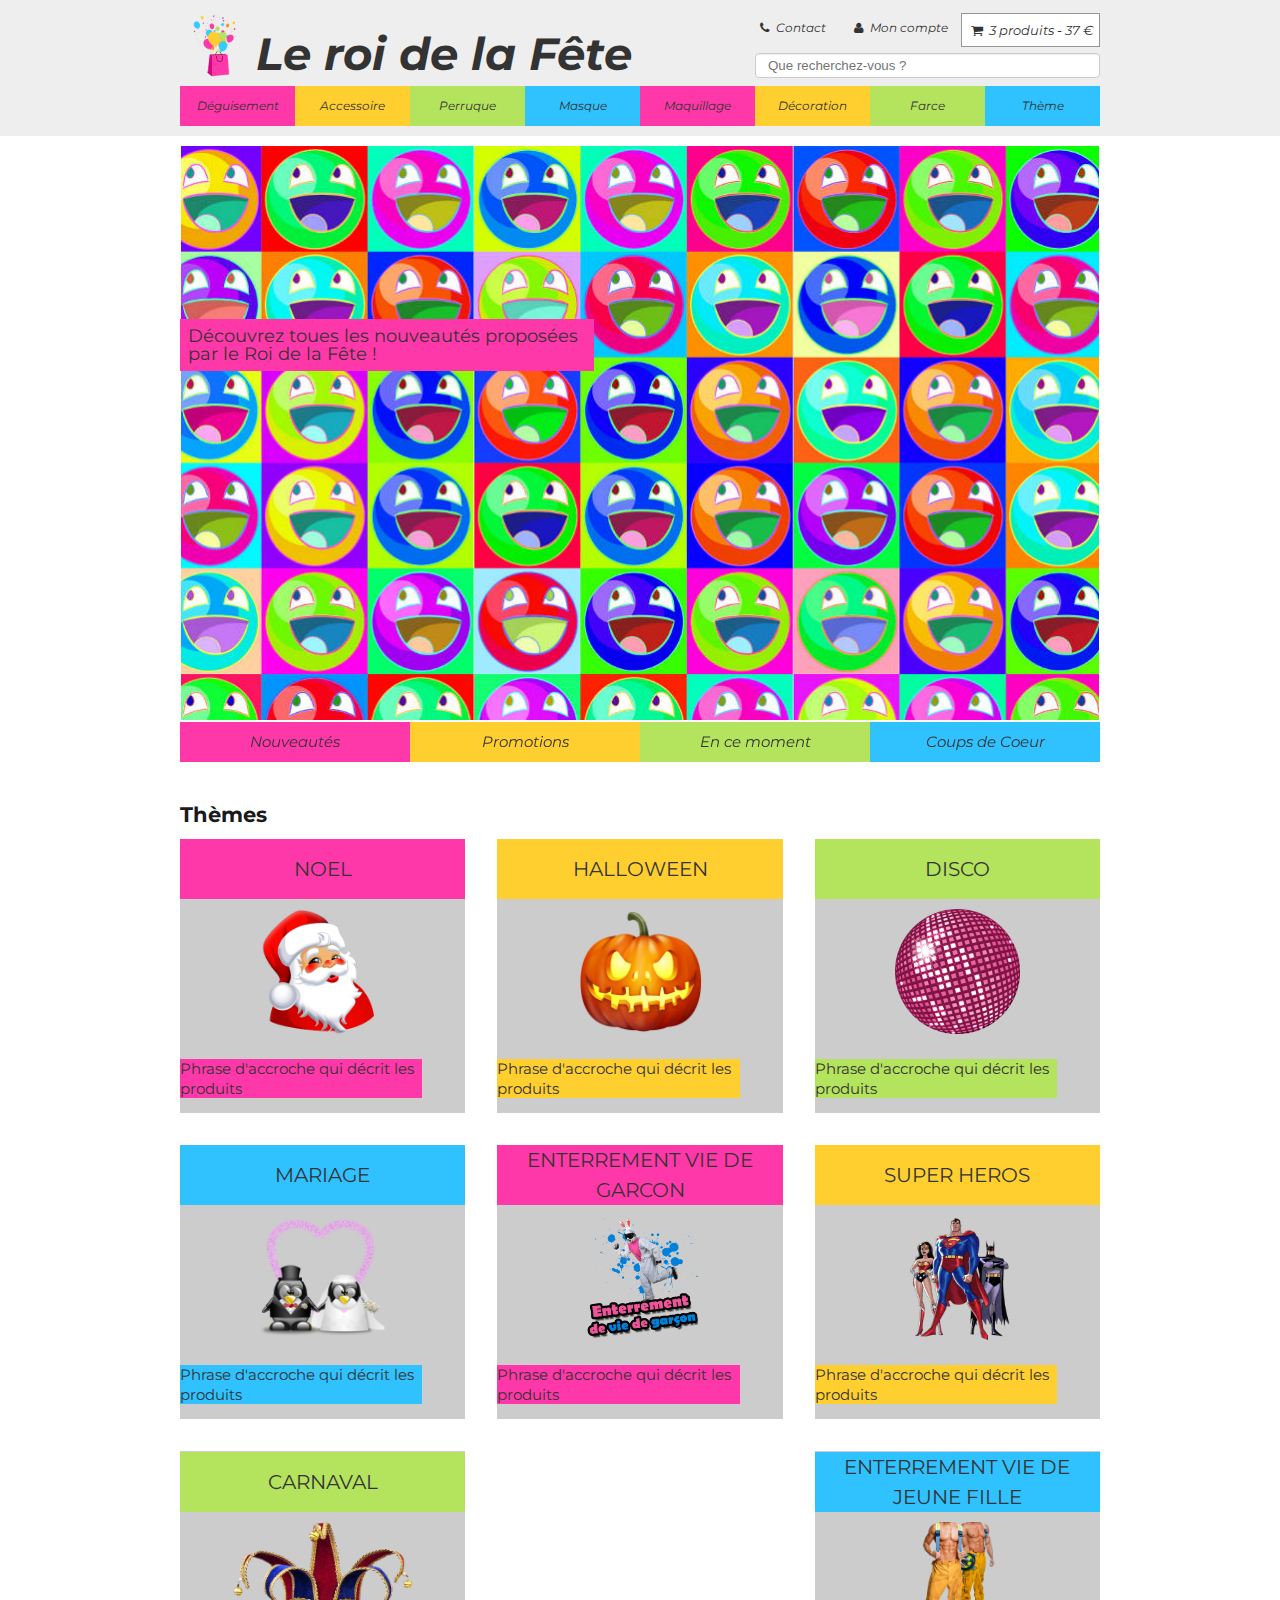
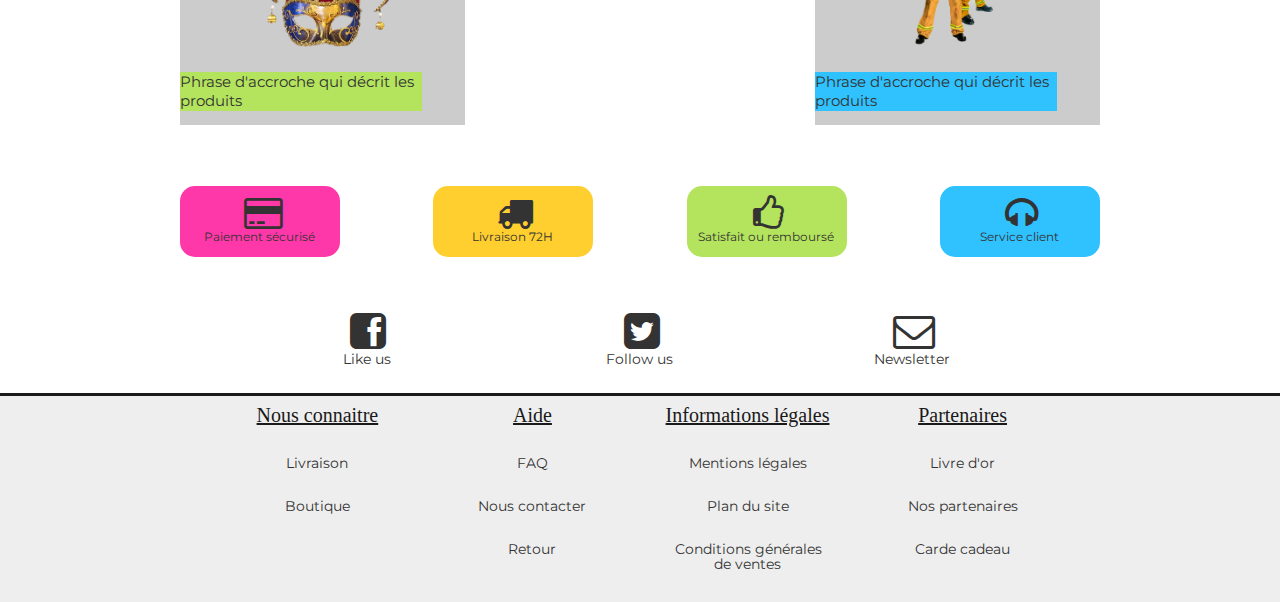
==== commit f6fb3a54: "resolution probleme centrage reseaux-sociaux" ====
--- a/index.html
+++ b/index.html
@@ -3,8 +3,8 @@
 <head>
   <meta charset="UTF-8"/>
   <title>Le Roi de la Fête, magasin de vente en ligne d'accessoires festifs </title>
-  <meta name="description" content="La boutique en ligne 'Le Roi de la Fête' vend toutes sortes d'articles festifs, livrés dans toutes la france dans les 72h." />
-  <meta name="keywords" lang="fr" content="fête, déguisement, accessoire, perruque, masque, maquillage, décoration, farce" /> 
+  <meta name="description" content="La boutique en ligne 'Le Roi de la Fête' vend tout article festif, livré dans toute la france dans les 72h." />
+  <meta name="keywords" lang="fr" content="fête, fete, déguisement, accessoire, perruque, masque, maquillage, décoration, farce, festif, fun, ballon, ambiance" /> 
   <meta name="viewport" content="width=device-width, initial-scale=1"/>
 
   <meta name="robots" content="index, follow, all" />
@@ -26,7 +26,7 @@
             <header role="banner">
               <nav class="menu main-nav" role="navigation">
                 <a href="#" class="title-btn">
-                 <img src="img/logo_flat.png">
+                 <img src="img/logo_flat.png" alt="logo roi de la fête">
                  <h1>Le roi de la Fête</h1>
                </a>
                <ul class="menu-btn-nav">
@@ -701,17 +701,25 @@
                 <div>
                   <ul class="slider">
                     <li id="img-1">
-                      <a href="#" class="feat-text"><img src="img/featured/new.jpg">
+                      <a href="#" class="feat-text">
+                        <img src="img/featured/new.jpg" alt="les nouveautés du roi de la fête">
                       <h2 class="pink">Découvrez toues les nouveautés proposées par le Roi de la Fête !</h2></a>
                     </li>
                     <li id="img-2" class="not-displayed">
-                      <a href="#" class="feat-text"><img src="img/featured/promo.jpg"><h2 class="yellow">Des produits de qualité à prix imbattable, à ne pas manquer !</h2></a>
+                      <a href="#" class="feat-text">
+                        <img src="img/featured/promo.jpg" alt="les promotions du roi de la fete">
+                        <h2 class="yellow">Des produits de qualité à prix imbattable, à ne pas manquer !</h2>
+                      </a>
                     </li>
                     <li id="img-3" class="not-displayed">
-                      <a href="#" class="feat-text"><img src="img/featured/noel.jpg"><h2 class="green">Tout le nécessaire pour un  Noël qui restera dans les mémoires !</h2></a>
+                      <a href="#" class="feat-text">
+                        <img src="img/featured/noel.jpg" alt="les articles de noël du roi de la fete">
+                        <h2 class="green">Tout le nécessaire pour un  Noël qui restera dans les mémoires !</h2></a>
                     </li>
                     <li id="img-4" class="not-displayed">
-                      <a href="#" class="feat-text"><img src="img/featured/coup.jpg"><h2 class="blue">Découvrez les articles favoris de l'équipe du Roi de la Fête !</h2></a>
+                      <a href="#" class="feat-text">
+                        <img src="img/featured/coup.jpg" alt="les meilleurs articles du roi de la fete">
+                        <h2 class="blue">Découvrez les articles favoris de l'équipe du Roi de la Fête !</h2></a>
                     </li>
                   </ul>
                 </div>
@@ -745,7 +753,7 @@
                 <header  role="banner" class="pink">
                 <div>NOEL</div>
                 </header>
-                <img src="img/theme/noel.png"> 
+                <img src="img/theme/noel.png" alt="thème de noël"> 
                 <div class="bandeau">
                 <p class="pink"> Phrase d'accroche qui décrit les produits </p>
                 </div>
@@ -756,7 +764,7 @@
                 <header  role="banner" class="yellow">
                 <div>HALLOWEEN</div>
                 </header>
-                <img src="img/theme/halloween.png"> 
+                <img src="img/theme/halloween.png" alt="thème halloween"> 
                 <div class="bandeau">
                 <p class="yellow"> Phrase d'accroche qui décrit les produits </p>
                 </div>
@@ -767,7 +775,7 @@
                 <header  role="banner" class="green">
                 <div>DISCO</div>
                 </header>
-                <img src="img/theme/disco.png"> 
+                <img src="img/theme/disco.png"alt="thème disco"> 
                 <div class="bandeau">
                 <p class="green"> Phrase d'accroche qui décrit les produits </p>
                 </div>
@@ -778,7 +786,7 @@
                 <header  role="banner" class="blue">
                 <div>MARIAGE</div>
                 </header>
-                <img src="img/theme/mariage.png"> 
+                <img src="img/theme/mariage.png" alt="thème mariage"> 
                 <div class="bandeau">
                 <p class="blue"> Phrase d'accroche qui décrit les produits </p>
                 </div>
@@ -789,7 +797,7 @@
                 <header  role="banner" class="pink">
                 <div class="titre-long">ENTERREMENT VIE DE GARCON</div>
                 </header>
-                <img src="img/theme/evg.png"> 
+                <img src="img/theme/evg.png" alt="thème enterrement de vie de garçon"> 
                 <div class="bandeau">
                 <p class="pink"> Phrase d'accroche qui décrit les produits </p>
                 </div>
@@ -800,7 +808,7 @@
                 <header  role="banner" class="yellow">
                 <div>SUPER HEROS</div>
                 </header>
-                <img src="img/theme/superheroes.png"> 
+                <img src="img/theme/superheroes.png" alt="thème super heros"> 
                 <div class="bandeau">
                 <p class="yellow"> Phrase d'accroche qui décrit les produits </p>
                 </div>
@@ -811,7 +819,7 @@
                 <header  role="banner" class="green">
                 <div>CARNAVAL</div>
                 </header>
-                <img src="img/theme/carnaval.png"> 
+                <img src="img/theme/carnaval.png" alt="thème carnaval"> 
                 <div class="bandeau">
                 <p class="green"> Phrase d'accroche qui décrit les produits </p>
                 </div>
@@ -822,7 +830,7 @@
                 <header  role="banner" class="blue">
                 <div class="titre-long">ENTERREMENT VIE DE JEUNE FILLE</div>
                 </header>
-                <img src="img/theme/evjj.png"> 
+                <img src="img/theme/evjj.png" alt="thème enterrement de vie de jeune fille"> 
                 <div class="bandeau">
                 <p class="blue"> Phrase d'accroche qui décrit les produits </p>
                 </div>
@@ -848,8 +856,7 @@
         </li>
        </ul>
 
-          <div class="reseaux-sociaux">
-           <ul>
+          <ul id="reseaux">
             <li>
               <a href="#"><span class="icon icon-facebook"></span><br><span class="text-icon">Like us</span></a>
             </li>
@@ -860,7 +867,7 @@
               <a href="#"><a href="#"><span class="icon icon-mail"></span><br><span class="text-icon">Newsletter</span></a>
             </li>
           </ul>
-        </div>
+
         </section>
 
         <footer>
@@ -868,10 +875,10 @@
           <article>
       <header  role="banner">Nous connaitre</header>
             <ul>
-              <li>
+              <li class="pink2">
                 <a href="#">Livraison</a>
               </li>              
-              <li>
+              <li class="yellow2">
                 <a href="#">Boutique</a>
               </li> 
             </ul>
@@ -879,13 +886,13 @@
           <article>
       <header  role="banner">Aide</header>
             <ul>
-              <li>
+              <li class="green2">
                 <a href="#">FAQ</a>
               </li>
-              <li>
+              <li class="blue2">
                 <a href="#">Nous contacter</a>
               </li>
-              <li>
+              <li class="pink2">
                 <a href="#">Retour</a>
               </li>
             </ul>
@@ -893,13 +900,13 @@
           <article>
       <header  role="banner">Informations légales</header>
             <ul>
-              <li>
+              <li class="yellow2">
                 <a href="#">Mentions légales</a>
               </li>
-              <li>
+              <li class="green2">
                 <a href="#">Plan du site</a>
               </li>
-              <li>
+              <li class="blue2">
                 <a href="#">Conditions générales de ventes</a>
               </li>
             </ul>
@@ -907,13 +914,13 @@
           <article>
       <header  role="banner">Partenaires</header>
             <ul>
-              <li>
+              <li class="pink2">
                 <a href="#">Livre d'or</a>
               </li>
-              <li>
+              <li class="yellow2">
                 <a href="#">Nos partenaires</a>
               </li>
-        <li>
+        <li class="green2">
         <a href="#">Carde cadeau</a>
         </li>
             </ul>
--- a/css/main.css
+++ b/css/main.css
@@ -102,7 +102,7 @@
 
 /**************************** Global structure **********************/
 
-nav, .featured, .seasonal, .rassurance, .bottom, .search-nav, .menu-drop-down{
+nav, .featured, .seasonal, #rassurance, #reseaux-sociaux, .bottom, .search-nav, .menu-drop-down{
         width: 90%;
         max-width: 920px;
         margin: 0px auto;
@@ -1137,13 +1137,14 @@
 }
 
 /***** reseaux-sociaux *********/
-.reseaux-sociaux{
-    text-align: center;
+
+#reseaux-sociaux{
     padding: 0.5em;
     margin: 0px;
-}
-
-.reseaux-sociaux li{
+    text-align: center;
+}
+
+#reseaux-sociaux li{
     width: 27%;
     text-align: center;
     margin: 2%;
@@ -1151,11 +1152,30 @@
 
 }
 
-.reseaux-sociaux a{
+#reseaux{
+    text-align: center; 
+}
+
+#reseaux li{
+    width: 17%;
+    text-align: center;
+    margin: 2%;
+    display: inline-block;
+}
+
+#reseaux a{
     color: #aa;
 }
 
-.reseaux-sociaux a:hover{
+#reseaux a:hover{
+    color: blue;
+}
+
+#reseaux-sociaux a{
+    color: #aa;
+}
+
+#reseaux-sociaux a:hover{
     color: blue;
 }
 
@@ -1213,9 +1233,9 @@
     color: white;
 }
 
-footer li:hover {
+/*footer li:hover {
     background-color: #d90484;
-}
+}*/
 
 footer article ul li {
     vertical-align: top;
@@ -1224,6 +1244,21 @@
     padding: 0.5em;
 }
 
+.pink2:hover{
+    background: #d90484;
+}
+
+.yellow2:hover{
+    background: #f5ab00;
+}
+
+.green2:hover{
+    background: #85b82e;
+}
+
+.blue2:hover{
+    background: #008dd4;
+}
 
 
 /* Adaptation tablettes */
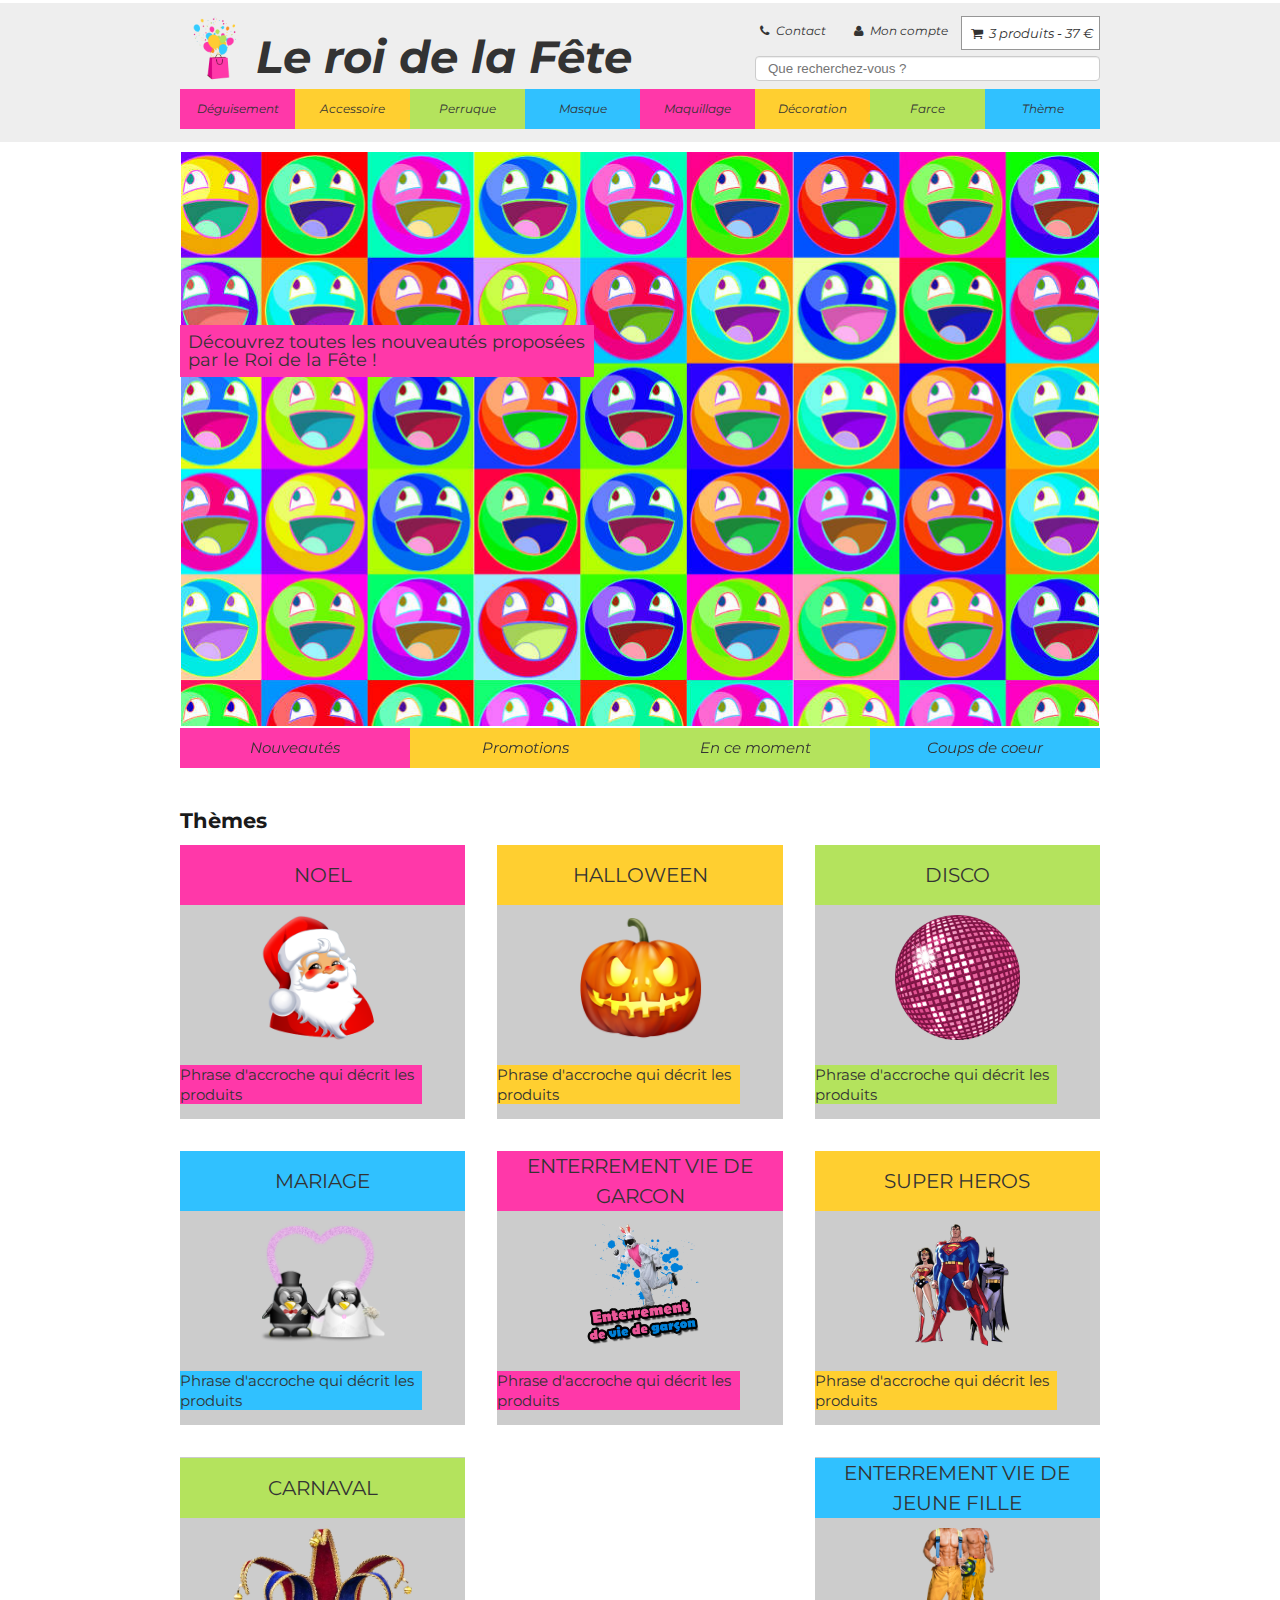
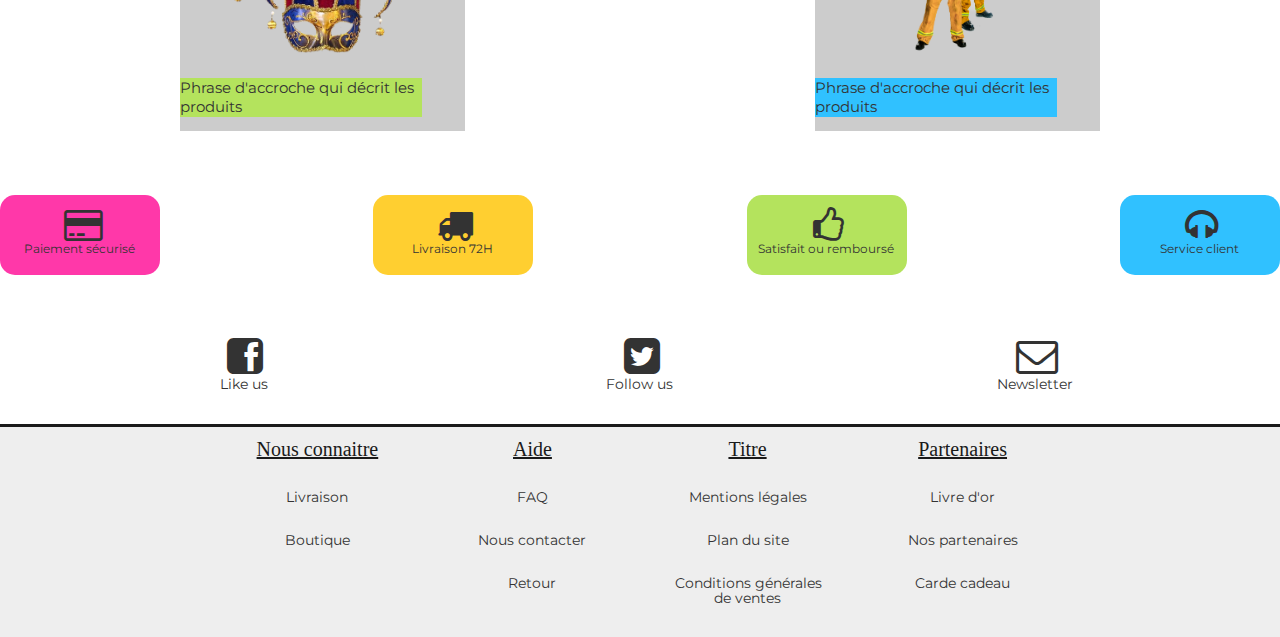
==== commit f262f96d: "Travail sur la page produit" ====
--- a/index.html
+++ b/index.html
@@ -2,9 +2,10 @@
 <html lang="fr">
 <head>
   <meta charset="UTF-8"/>
-  <title>Le Roi de la Fête, magasin de vente en ligne d'accessoires festifs </title>
-  <meta name="description" content="La boutique en ligne 'Le Roi de la Fête' vend tout article festif, livré dans toute la france dans les 72h." />
-  <meta name="keywords" lang="fr" content="fête, fete, déguisement, accessoire, perruque, masque, maquillage, décoration, farce, festif, fun, ballon, ambiance" /> 
+  <title>Le Roi de la Fête </title>
+  <meta name="description" content="La boutique en ligne 'Le Roi de la Fête' vend toutes sortes d'articles festifs, livrés dans toutes la france dans les 72h." />
+  <meta name="keywords" lang="fr" content="fête, déguisement, accessoire, perruque, masque, maquillage, décoration, farce" /> 
+
   <meta name="viewport" content="width=device-width, initial-scale=1"/>
 
   <meta name="robots" content="index, follow, all" />
@@ -23,10 +24,10 @@
           </head> 
 
           <body>
-            <header role="banner">
+            <header>
               <nav class="menu main-nav" role="navigation">
                 <a href="#" class="title-btn">
-                 <img src="img/logo_flat.png" alt="logo roi de la fête">
+                 <img src="img/logo_flat.png">
                  <h1>Le roi de la Fête</h1>
                </a>
                <ul class="menu-btn-nav">
@@ -702,24 +703,27 @@
                   <ul class="slider">
                     <li id="img-1">
                       <a href="#" class="feat-text">
-                        <img src="img/featured/new.jpg" alt="les nouveautés du roi de la fête">
-                      <h2 class="pink">Découvrez toues les nouveautés proposées par le Roi de la Fête !</h2></a>
+                        <img src="img/featured/new.jpg">
+                        <h2 class="pink">Découvrez toutes les nouveautés proposées par le Roi de la Fête !</h2>
+                      </a>
                     </li>
                     <li id="img-2" class="not-displayed">
                       <a href="#" class="feat-text">
-                        <img src="img/featured/promo.jpg" alt="les promotions du roi de la fete">
+                        <img src="img/featured/promo.jpg">
                         <h2 class="yellow">Des produits de qualité à prix imbattable, à ne pas manquer !</h2>
                       </a>
                     </li>
                     <li id="img-3" class="not-displayed">
                       <a href="#" class="feat-text">
-                        <img src="img/featured/noel.jpg" alt="les articles de noël du roi de la fete">
-                        <h2 class="green">Tout le nécessaire pour un  Noël qui restera dans les mémoires !</h2></a>
+                        <img src="img/featured/noel.jpg">
+                        <h2 class="green">Tout le nécessaire pour un  Noël qui restera dans les mémoires !</h2>
+                      </a>
                     </li>
                     <li id="img-4" class="not-displayed">
                       <a href="#" class="feat-text">
-                        <img src="img/featured/coup.jpg" alt="les meilleurs articles du roi de la fete">
-                        <h2 class="blue">Découvrez les articles favoris de l'équipe du Roi de la Fête !</h2></a>
+                        <img src="img/featured/coup.jpg">
+                        <h2 class="blue">Découvrez les articles favoris de l'équipe du Roi de la Fête !</h2>
+                      </a>
                     </li>
                   </ul>
                 </div>
@@ -736,7 +740,7 @@
                     <a href="#">En ce moment</a>
                   </li>
                   <li id="feat-4" class="feat-menu-item blue bubble-top bubble-top-blue">
-                    <a href="#">Coups de Coeur</a>
+                    <a href="#">Coups de coeur</a>
                   </li>
                 </ul>
               </div>
@@ -750,10 +754,10 @@
             <ul id="Grid">
               <li>      
               <a href="#">
-                <header  role="banner" class="pink">
+                <header  class="pink">
                 <div>NOEL</div>
                 </header>
-                <img src="img/theme/noel.png" alt="thème de noël"> 
+                <img src="img/theme/noel.png"> 
                 <div class="bandeau">
                 <p class="pink"> Phrase d'accroche qui décrit les produits </p>
                 </div>
@@ -761,10 +765,10 @@
               </li>   
               <li>      
               <a href="#">
-                <header  role="banner" class="yellow">
+                <header  class="yellow">
                 <div>HALLOWEEN</div>
                 </header>
-                <img src="img/theme/halloween.png" alt="thème halloween"> 
+                <img src="img/theme/halloween.png"> 
                 <div class="bandeau">
                 <p class="yellow"> Phrase d'accroche qui décrit les produits </p>
                 </div>
@@ -772,10 +776,10 @@
               </li>
               <li>      
               <a href="#">
-                <header  role="banner" class="green">
+                <header  class="green">
                 <div>DISCO</div>
                 </header>
-                <img src="img/theme/disco.png"alt="thème disco"> 
+                <img src="img/theme/disco.png"> 
                 <div class="bandeau">
                 <p class="green"> Phrase d'accroche qui décrit les produits </p>
                 </div>
@@ -783,10 +787,10 @@
               </li>
               <li>      
               <a href="#">
-                <header  role="banner" class="blue">
+                <header  class="blue">
                 <div>MARIAGE</div>
                 </header>
-                <img src="img/theme/mariage.png" alt="thème mariage"> 
+                <img src="img/theme/mariage.png"> 
                 <div class="bandeau">
                 <p class="blue"> Phrase d'accroche qui décrit les produits </p>
                 </div>
@@ -794,10 +798,10 @@
               </li>
               <li>      
               <a href="#">
-                <header  role="banner" class="pink">
+                <header  class="pink">
                 <div class="titre-long">ENTERREMENT VIE DE GARCON</div>
                 </header>
-                <img src="img/theme/evg.png" alt="thème enterrement de vie de garçon"> 
+                <img src="img/theme/evg.png"> 
                 <div class="bandeau">
                 <p class="pink"> Phrase d'accroche qui décrit les produits </p>
                 </div>
@@ -805,10 +809,10 @@
               </li>
               <li>      
               <a href="#">
-                <header  role="banner" class="yellow">
+                <header  class="yellow">
                 <div>SUPER HEROS</div>
                 </header>
-                <img src="img/theme/superheroes.png" alt="thème super heros"> 
+                <img src="img/theme/superheroes.png"> 
                 <div class="bandeau">
                 <p class="yellow"> Phrase d'accroche qui décrit les produits </p>
                 </div>
@@ -816,10 +820,10 @@
               </li>
               <li>      
               <a href="#">
-                <header  role="banner" class="green">
+                <header  class="green">
                 <div>CARNAVAL</div>
                 </header>
-                <img src="img/theme/carnaval.png" alt="thème carnaval"> 
+                <img src="img/theme/carnaval.png"> 
                 <div class="bandeau">
                 <p class="green"> Phrase d'accroche qui décrit les produits </p>
                 </div>
@@ -827,10 +831,10 @@
               </li>
               <li>      
               <a href="#">
-                <header  role="banner" class="blue">
+                <header  class="blue">
                 <div class="titre-long">ENTERREMENT VIE DE JEUNE FILLE</div>
                 </header>
-                <img src="img/theme/evjj.png" alt="thème enterrement de vie de jeune fille"> 
+                <img src="img/theme/evjj.png"> 
                 <div class="bandeau">
                 <p class="blue"> Phrase d'accroche qui décrit les produits </p>
                 </div>
@@ -856,7 +860,8 @@
         </li>
        </ul>
 
-          <ul id="reseaux">
+          <div class="reseaux-sociaux">
+           <ul>
             <li>
               <a href="#"><span class="icon icon-facebook"></span><br><span class="text-icon">Like us</span></a>
             </li>
@@ -867,60 +872,60 @@
               <a href="#"><a href="#"><span class="icon icon-mail"></span><br><span class="text-icon">Newsletter</span></a>
             </li>
           </ul>
-
+        </div>
         </section>
 
         <footer>
         <div class="bottom">
           <article>
-      <header  role="banner">Nous connaitre</header>
+      <header>Nous connaitre</header>
             <ul>
-              <li class="pink2">
+              <li>
                 <a href="#">Livraison</a>
               </li>              
-              <li class="yellow2">
+              <li>
                 <a href="#">Boutique</a>
               </li> 
             </ul>
           </article>
           <article>
-      <header  role="banner">Aide</header>
+      <header>Aide</header>
             <ul>
-              <li class="green2">
+              <li>
                 <a href="#">FAQ</a>
               </li>
-              <li class="blue2">
+              <li>
                 <a href="#">Nous contacter</a>
               </li>
-              <li class="pink2">
+              <li>
                 <a href="#">Retour</a>
               </li>
             </ul>
           </article>
           <article>
-      <header  role="banner">Informations légales</header>
+      <header>Titre</header>
             <ul>
-              <li class="yellow2">
+              <li>
                 <a href="#">Mentions légales</a>
               </li>
-              <li class="green2">
+              <li>
                 <a href="#">Plan du site</a>
               </li>
-              <li class="blue2">
+              <li>
                 <a href="#">Conditions générales de ventes</a>
               </li>
             </ul>
           </article>
           <article>
-      <header  role="banner">Partenaires</header>
+      <header>Partenaires</header>
             <ul>
-              <li class="pink2">
+              <li>
                 <a href="#">Livre d'or</a>
               </li>
-              <li class="yellow2">
+              <li>
                 <a href="#">Nos partenaires</a>
               </li>
-        <li class="green2">
+        <li>
         <a href="#">Carde cadeau</a>
         </li>
             </ul>
--- a/css/main.css
+++ b/css/main.css
@@ -102,10 +102,10 @@
 
 /**************************** Global structure **********************/
 
-nav, .featured, .seasonal, #rassurance, #reseaux-sociaux, .bottom, .search-nav, .menu-drop-down{
+nav, .featured, .seasonal, .rassurance, .bottom, .search-nav, .menu-drop-down{
         width: 90%;
         max-width: 920px;
-        margin: 0px auto;
+        margin: 3px auto;
 }
 
 /* Colors */
@@ -256,7 +256,6 @@
 .search-nav{
     height: 30px;
     padding: 0;
-    margin: 3px auto;
 }
     .search-nav form{
         float: right;
@@ -608,7 +607,7 @@
     width: 100%;
     display: inline-block;
     text-align: center;
-    
+/*    margin: -1.5px 0 0 0;*/
 }
 
 .feat-menu-item a {
@@ -1137,14 +1136,13 @@
 }
 
 /***** reseaux-sociaux *********/
-
-#reseaux-sociaux{
+.reseaux-sociaux{
+    text-align: center;
     padding: 0.5em;
     margin: 0px;
-    text-align: center;
-}
-
-#reseaux-sociaux li{
+}
+
+.reseaux-sociaux li{
     width: 27%;
     text-align: center;
     margin: 2%;
@@ -1152,30 +1150,11 @@
 
 }
 
-#reseaux{
-    text-align: center; 
-}
-
-#reseaux li{
-    width: 17%;
-    text-align: center;
-    margin: 2%;
-    display: inline-block;
-}
-
-#reseaux a{
+.reseaux-sociaux a{
     color: #aa;
 }
 
-#reseaux a:hover{
-    color: blue;
-}
-
-#reseaux-sociaux a{
-    color: #aa;
-}
-
-#reseaux-sociaux a:hover{
+.reseaux-sociaux a:hover{
     color: blue;
 }
 
@@ -1233,9 +1212,9 @@
     color: white;
 }
 
-/*footer li:hover {
+footer li:hover {
     background-color: #d90484;
-}*/
+}
 
 footer article ul li {
     vertical-align: top;
@@ -1244,21 +1223,6 @@
     padding: 0.5em;
 }
 
-.pink2:hover{
-    background: #d90484;
-}
-
-.yellow2:hover{
-    background: #f5ab00;
-}
-
-.green2:hover{
-    background: #85b82e;
-}
-
-.blue2:hover{
-    background: #008dd4;
-}
 
 
 /* Adaptation tablettes */
@@ -1359,6 +1323,15 @@
     width: 47%;
 }
 
+.secondary-pictures img {
+    margin-right: 3px;
+    margin-top: 3px;
+}
+
+.ratings {
+    margin-top: 10px;
+}
+
 .product-desc{
     vertical-align: top;
     margin-left: 20px;
@@ -1366,6 +1339,14 @@
     .product-desc .header-product{
         margin-bottom: 20px;
     }
+
+.footer-product {
+    margin-top: 20px;
+}
+
+.footer-product h2 {
+    display: inline-block;
+}
 
 .add-kart{
         color: #333;
@@ -1387,6 +1368,7 @@
         -ms-user-select: none;
         -o-user-select: none;
         float: right;
+
     }
         .add-kart:hover{
             color: #fff;
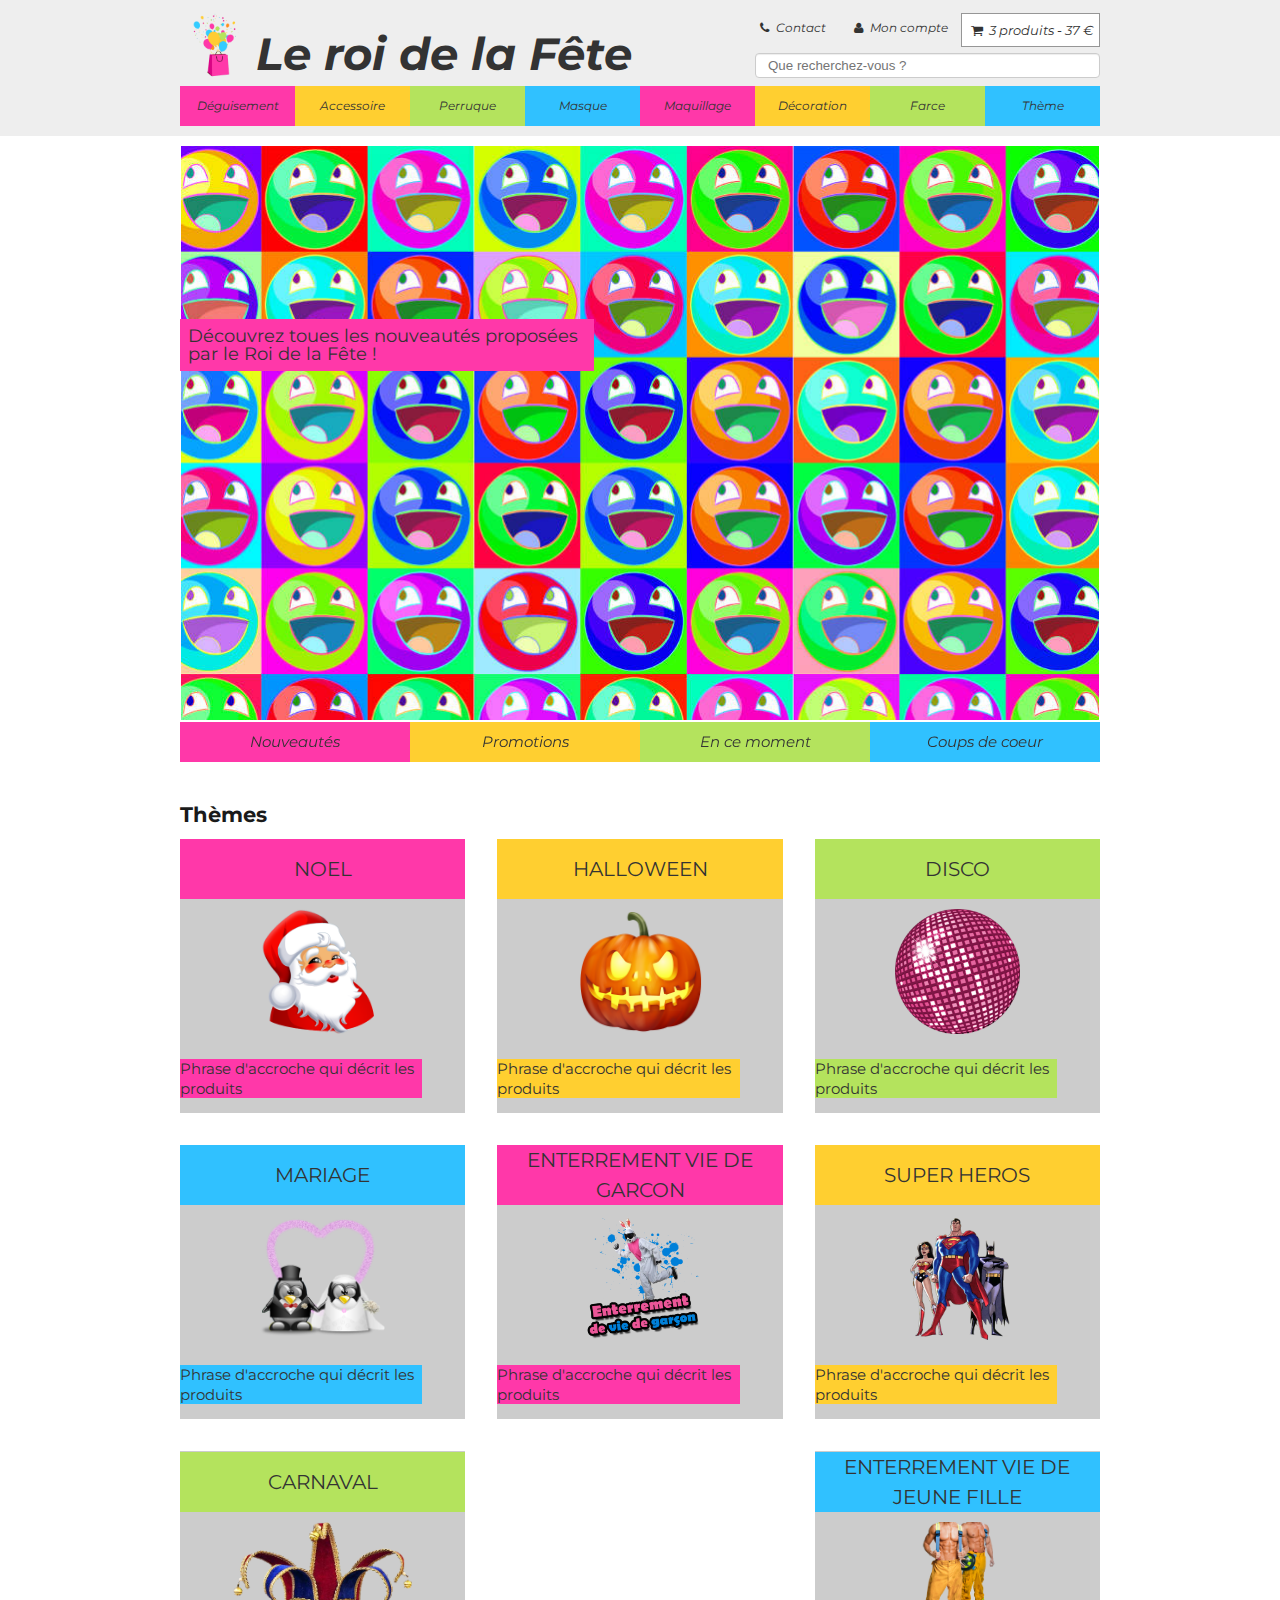
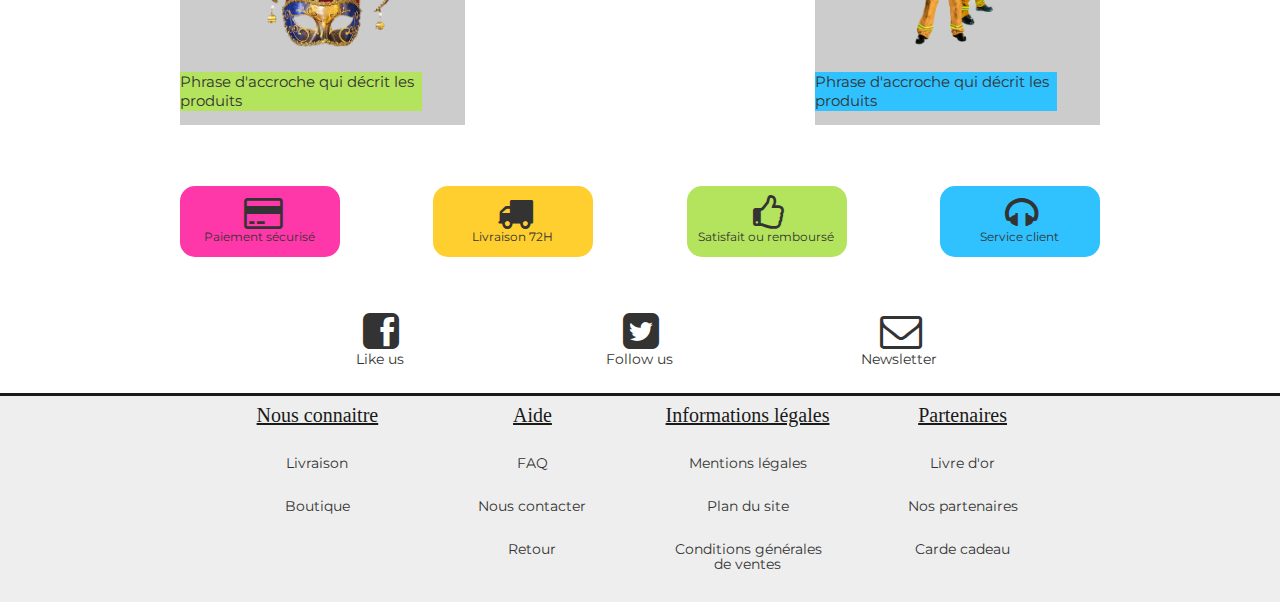
==== commit 861d4283: "Merge branch 'master' of https://github.com/clairezed/Metinet_RoiFete" ====
--- a/index.html
+++ b/index.html
@@ -2,10 +2,9 @@
 <html lang="fr">
 <head>
   <meta charset="UTF-8"/>
-  <title>Le Roi de la Fête </title>
-  <meta name="description" content="La boutique en ligne 'Le Roi de la Fête' vend toutes sortes d'articles festifs, livrés dans toutes la france dans les 72h." />
-  <meta name="keywords" lang="fr" content="fête, déguisement, accessoire, perruque, masque, maquillage, décoration, farce" /> 
-
+  <title>Le Roi de la Fête, magasin de vente en ligne d'accessoires festifs </title>
+  <meta name="description" content="La boutique en ligne 'Le Roi de la Fête' vend tout article festif, livré dans toute la france dans les 72h." />
+  <meta name="keywords" lang="fr" content="fête, fete, déguisement, accessoire, perruque, masque, maquillage, décoration, farce, festif, fun, ballon, ambiance" /> 
   <meta name="viewport" content="width=device-width, initial-scale=1"/>
 
   <meta name="robots" content="index, follow, all" />
@@ -24,10 +23,10 @@
           </head> 
 
           <body>
-            <header>
+            <header role="banner">
               <nav class="menu main-nav" role="navigation">
                 <a href="#" class="title-btn">
-                 <img src="img/logo_flat.png">
+                 <img src="img/logo_flat.png" alt="logo roi de la fête">
                  <h1>Le roi de la Fête</h1>
                </a>
                <ul class="menu-btn-nav">
@@ -703,25 +702,25 @@
                   <ul class="slider">
                     <li id="img-1">
                       <a href="#" class="feat-text">
-                        <img src="img/featured/new.jpg">
-                        <h2 class="pink">Découvrez toutes les nouveautés proposées par le Roi de la Fête !</h2>
+                        <img src="img/featured/new.jpg" alt="les nouveautés du roi de la fête">
+                        <h2 class="pink">Découvrez toues les nouveautés proposées par le Roi de la Fête !</h2>
                       </a>
                     </li>
                     <li id="img-2" class="not-displayed">
                       <a href="#" class="feat-text">
-                        <img src="img/featured/promo.jpg">
+                        <img src="img/featured/promo.jpg" alt="les promotions du roi de la fete">
                         <h2 class="yellow">Des produits de qualité à prix imbattable, à ne pas manquer !</h2>
                       </a>
                     </li>
                     <li id="img-3" class="not-displayed">
                       <a href="#" class="feat-text">
-                        <img src="img/featured/noel.jpg">
+                        <img src="img/featured/noel.jpg" alt="les articles de noël du roi de la fete">
                         <h2 class="green">Tout le nécessaire pour un  Noël qui restera dans les mémoires !</h2>
                       </a>
                     </li>
                     <li id="img-4" class="not-displayed">
                       <a href="#" class="feat-text">
-                        <img src="img/featured/coup.jpg">
+                        <img src="img/featured/coup.jpg" alt="les meilleurs articles du roi de la fete">
                         <h2 class="blue">Découvrez les articles favoris de l'équipe du Roi de la Fête !</h2>
                       </a>
                     </li>
@@ -754,10 +753,10 @@
             <ul id="Grid">
               <li>      
               <a href="#">
-                <header  class="pink">
+                <header  role="banner" class="pink">
                 <div>NOEL</div>
                 </header>
-                <img src="img/theme/noel.png"> 
+                <img src="img/theme/noel.png" alt="thème de noël"> 
                 <div class="bandeau">
                 <p class="pink"> Phrase d'accroche qui décrit les produits </p>
                 </div>
@@ -765,10 +764,10 @@
               </li>   
               <li>      
               <a href="#">
-                <header  class="yellow">
+                <header  role="banner" class="yellow">
                 <div>HALLOWEEN</div>
                 </header>
-                <img src="img/theme/halloween.png"> 
+                <img src="img/theme/halloween.png" alt="thème halloween"> 
                 <div class="bandeau">
                 <p class="yellow"> Phrase d'accroche qui décrit les produits </p>
                 </div>
@@ -776,10 +775,10 @@
               </li>
               <li>      
               <a href="#">
-                <header  class="green">
+                <header  role="banner" class="green">
                 <div>DISCO</div>
                 </header>
-                <img src="img/theme/disco.png"> 
+                <img src="img/theme/disco.png"alt="thème disco"> 
                 <div class="bandeau">
                 <p class="green"> Phrase d'accroche qui décrit les produits </p>
                 </div>
@@ -787,10 +786,10 @@
               </li>
               <li>      
               <a href="#">
-                <header  class="blue">
+                <header  role="banner" class="blue">
                 <div>MARIAGE</div>
                 </header>
-                <img src="img/theme/mariage.png"> 
+                <img src="img/theme/mariage.png" alt="thème mariage"> 
                 <div class="bandeau">
                 <p class="blue"> Phrase d'accroche qui décrit les produits </p>
                 </div>
@@ -798,10 +797,10 @@
               </li>
               <li>      
               <a href="#">
-                <header  class="pink">
+                <header  role="banner" class="pink">
                 <div class="titre-long">ENTERREMENT VIE DE GARCON</div>
                 </header>
-                <img src="img/theme/evg.png"> 
+                <img src="img/theme/evg.png" alt="thème enterrement de vie de garçon"> 
                 <div class="bandeau">
                 <p class="pink"> Phrase d'accroche qui décrit les produits </p>
                 </div>
@@ -809,10 +808,10 @@
               </li>
               <li>      
               <a href="#">
-                <header  class="yellow">
+                <header  role="banner" class="yellow">
                 <div>SUPER HEROS</div>
                 </header>
-                <img src="img/theme/superheroes.png"> 
+                <img src="img/theme/superheroes.png" alt="thème super heros"> 
                 <div class="bandeau">
                 <p class="yellow"> Phrase d'accroche qui décrit les produits </p>
                 </div>
@@ -820,10 +819,10 @@
               </li>
               <li>      
               <a href="#">
-                <header  class="green">
+                <header  role="banner" class="green">
                 <div>CARNAVAL</div>
                 </header>
-                <img src="img/theme/carnaval.png"> 
+                <img src="img/theme/carnaval.png" alt="thème carnaval"> 
                 <div class="bandeau">
                 <p class="green"> Phrase d'accroche qui décrit les produits </p>
                 </div>
@@ -831,10 +830,10 @@
               </li>
               <li>      
               <a href="#">
-                <header  class="blue">
+                <header  role="banner" class="blue">
                 <div class="titre-long">ENTERREMENT VIE DE JEUNE FILLE</div>
                 </header>
-                <img src="img/theme/evjj.png"> 
+                <img src="img/theme/evjj.png" alt="thème enterrement de vie de jeune fille"> 
                 <div class="bandeau">
                 <p class="blue"> Phrase d'accroche qui décrit les produits </p>
                 </div>
@@ -860,8 +859,7 @@
         </li>
        </ul>
 
-          <div class="reseaux-sociaux">
-           <ul>
+          <ul id="reseaux">
             <li>
               <a href="#"><span class="icon icon-facebook"></span><br><span class="text-icon">Like us</span></a>
             </li>
@@ -872,60 +870,60 @@
               <a href="#"><a href="#"><span class="icon icon-mail"></span><br><span class="text-icon">Newsletter</span></a>
             </li>
           </ul>
-        </div>
+
         </section>
 
         <footer>
         <div class="bottom">
           <article>
-      <header>Nous connaitre</header>
+      <header  role="banner">Nous connaitre</header>
             <ul>
-              <li>
+              <li class="pink2">
                 <a href="#">Livraison</a>
               </li>              
-              <li>
+              <li class="yellow2">
                 <a href="#">Boutique</a>
               </li> 
             </ul>
           </article>
           <article>
-      <header>Aide</header>
+      <header  role="banner">Aide</header>
             <ul>
-              <li>
+              <li class="green2">
                 <a href="#">FAQ</a>
               </li>
-              <li>
+              <li class="blue2">
                 <a href="#">Nous contacter</a>
               </li>
-              <li>
+              <li class="pink2">
                 <a href="#">Retour</a>
               </li>
             </ul>
           </article>
           <article>
-      <header>Titre</header>
+      <header  role="banner">Informations légales</header>
             <ul>
-              <li>
+              <li class="yellow2">
                 <a href="#">Mentions légales</a>
               </li>
-              <li>
+              <li class="green2">
                 <a href="#">Plan du site</a>
               </li>
-              <li>
+              <li class="blue2">
                 <a href="#">Conditions générales de ventes</a>
               </li>
             </ul>
           </article>
           <article>
-      <header>Partenaires</header>
+      <header  role="banner">Partenaires</header>
             <ul>
-              <li>
+              <li class="pink2">
                 <a href="#">Livre d'or</a>
               </li>
-              <li>
+              <li class="yellow2">
                 <a href="#">Nos partenaires</a>
               </li>
-        <li>
+        <li class="green2">
         <a href="#">Carde cadeau</a>
         </li>
             </ul>
--- a/css/main.css
+++ b/css/main.css
@@ -70,7 +70,7 @@
     text-decoration: none;
 }
 
-a:hover, a:active {
+a:hover, a:active, .active a {
     color: #fff;
     text-decoration: none;
 }
@@ -102,35 +102,35 @@
 
 /**************************** Global structure **********************/
 
-nav, .featured, .seasonal, .rassurance, .bottom, .search-nav, .menu-drop-down{
+nav, .featured, .seasonal, #rassurance, #reseaux-sociaux, .bottom, .search-nav, .menu-drop-down{
         width: 90%;
         max-width: 920px;
-        margin: 3px auto;
+        margin: 0px auto;
 }
 
 /* Colors */
 .pink{
     background: #ff38a9;
 }
-.pink:hover{
+.pink:hover, .pink.active{
     background: #d90484;
 }
 .yellow{
     background: #ffcf30;
 }
-.yellow:hover{
+.yellow:hover, .yellow.active{
     background: #f5ab00;
 }
 .green{
     background: #b4e35d;
 }
-.green:hover{
+.green:hover, .green.active{
     background: #85b82e;
 }
 .blue{
     background: #30c1ff;
 }
-.blue:hover{
+.blue:hover, .blue.active{
     background: #008dd4;
 }
 
@@ -256,6 +256,7 @@
 .search-nav{
     height: 30px;
     padding: 0;
+    margin: 3px auto;
 }
     .search-nav form{
         float: right;
@@ -499,7 +500,7 @@
             padding: 0.2em;
             height: 68px;
         }
-        nav .menu-btn-nav .nav-btn:hover a, nav .menu-btn-nav .nav-btn.active a{
+        nav .nav-btn:hover a, nav .nav-btn.active a{
             color: #fff;
         }
             nav .menu-btn-nav .nav-btn .icon{
@@ -1136,13 +1137,14 @@
 }
 
 /***** reseaux-sociaux *********/
-.reseaux-sociaux{
-    text-align: center;
+
+#reseaux-sociaux{
     padding: 0.5em;
     margin: 0px;
-}
-
-.reseaux-sociaux li{
+    text-align: center;
+}
+
+#reseaux-sociaux li{
     width: 27%;
     text-align: center;
     margin: 2%;
@@ -1150,11 +1152,30 @@
 
 }
 
-.reseaux-sociaux a{
+#reseaux{
+    text-align: center; 
+}
+
+#reseaux li{
+    width: 16%;
+    text-align: center;
+    margin: 2%;
+    display: inline-block;
+}
+
+#reseaux a{
     color: #aa;
 }
 
-.reseaux-sociaux a:hover{
+#reseaux a:hover{
+    color: blue;
+}
+
+#reseaux-sociaux a{
+    color: #aa;
+}
+
+#reseaux-sociaux a:hover{
     color: blue;
 }
 
@@ -1212,9 +1233,9 @@
     color: white;
 }
 
-footer li:hover {
+/*footer li:hover {
     background-color: #d90484;
-}
+}*/
 
 footer article ul li {
     vertical-align: top;
@@ -1223,6 +1244,21 @@
     padding: 0.5em;
 }
 
+.pink2:hover{
+    background: #d90484;
+}
+
+.yellow2:hover{
+    background: #f5ab00;
+}
+
+.green2:hover{
+    background: #85b82e;
+}
+
+.blue2:hover{
+    background: #008dd4;
+}
 
 
 /* Adaptation tablettes */
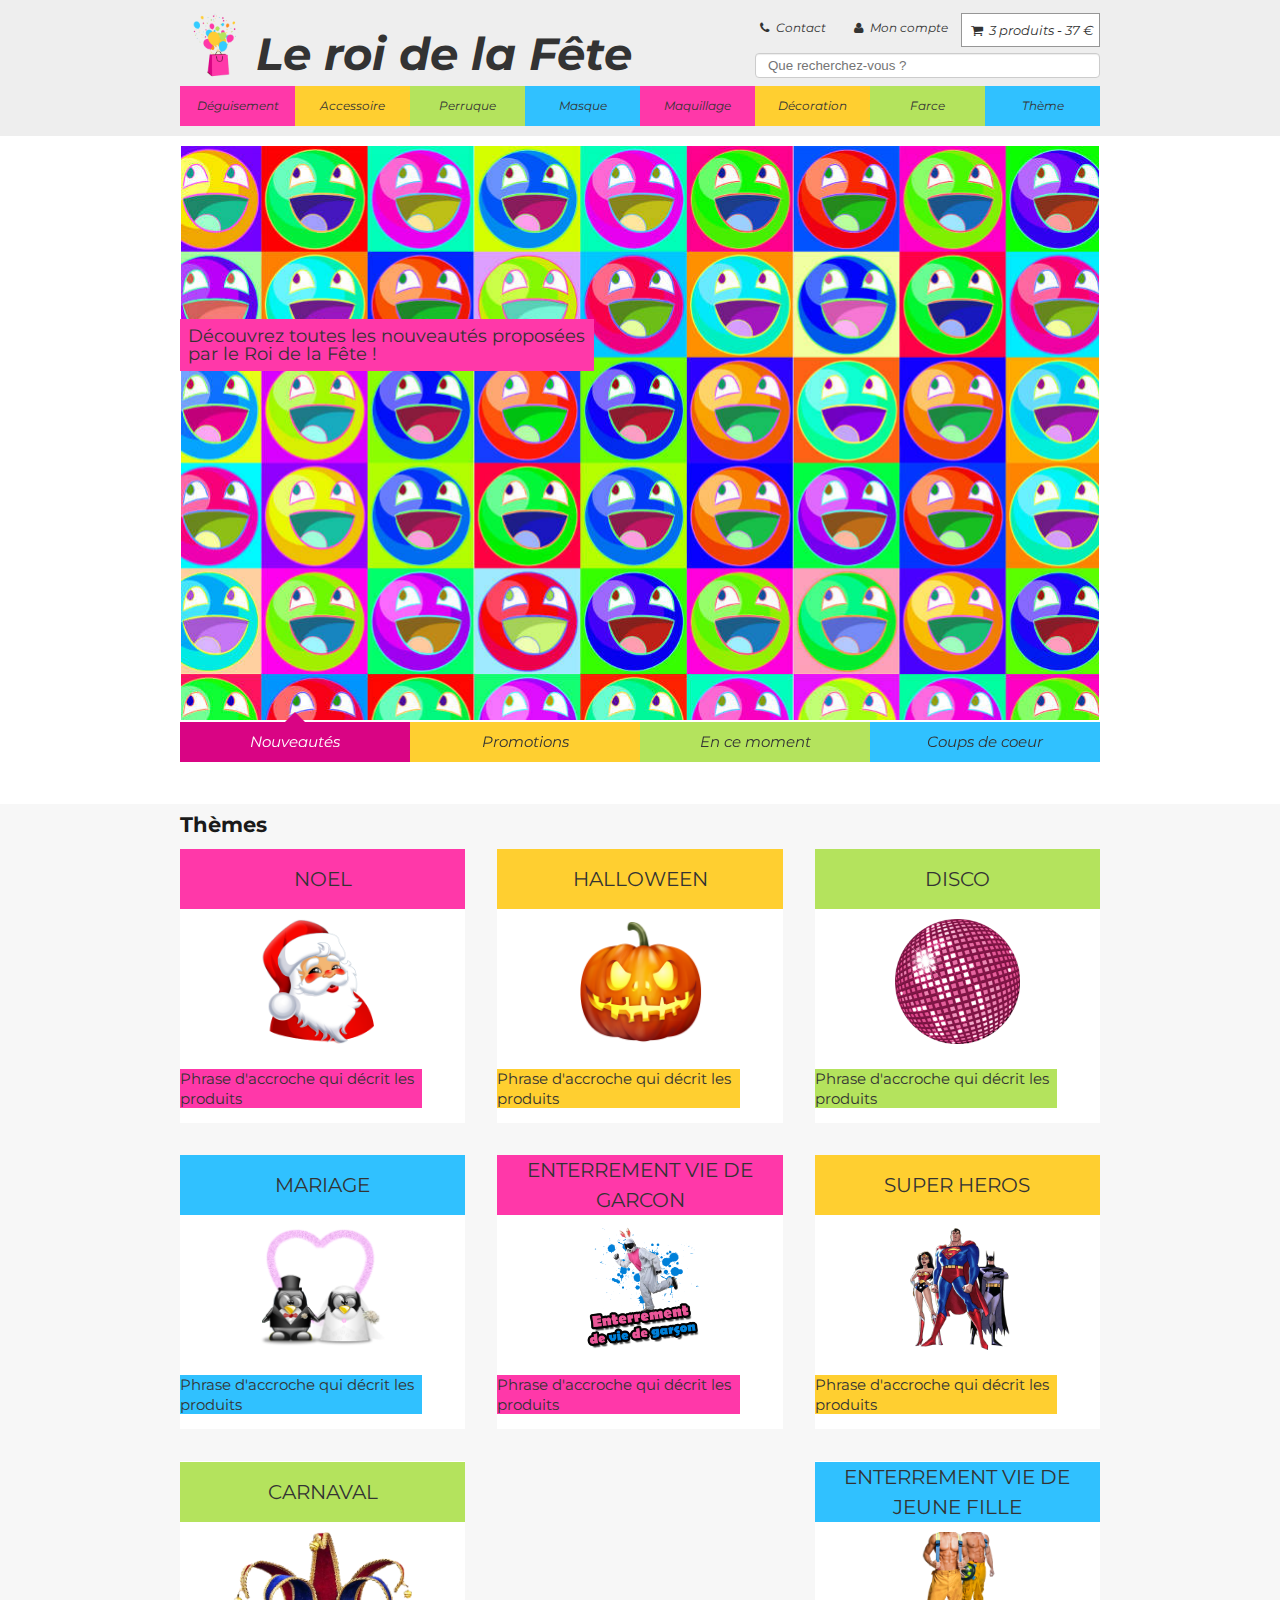
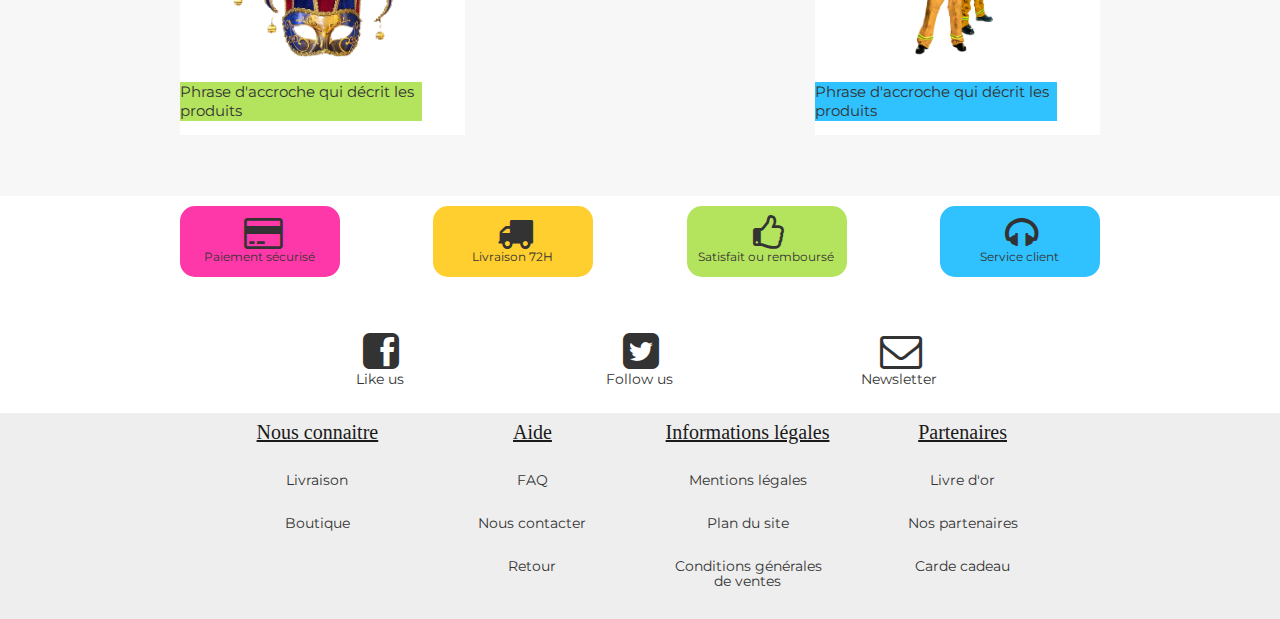
==== commit ab008b4c: "test nouveau fond" ====
--- a/index.html
+++ b/index.html
@@ -32,10 +32,10 @@
                <ul class="menu-btn-nav">
                 <li  class="nav-btn basket-btn ">
                   <a href="#" >
-                      <span class="icon icon-basket"></span>
-                      <span class="nb-prod"> 3  </span>
-                      <span class="nav-text"> produits  </span>
-                      <span class="nb-euro"> - 37 € </span>
+                    <span class="icon icon-basket"></span>
+                    <span class="nb-prod"> 3  </span>
+                    <span class="nav-text"> produits  </span>
+                    <span class="nb-euro"> - 37 € </span>
                   </a>
                 </li>
                 <li class="nav-btn search-btn">
@@ -54,886 +54,884 @@
                   </a>
                 </li>
               </ul>
-          </nav>
-          <nav class="mobile-item-nav">
-            <ul >
-              <li  class="nav-btn item-btn pink ">
-                <a href="#" class="disguise"> Déguisement </a>
-              </li>
-              <li  class="nav-btn item-btn yellow ">
-                <a href="#"class="accessory"> Accessoire </a>
-              </li>
-              <li  class="nav-btn item-btn green ">
-                <a href="#" class="wig"> Perruque </a>
-              </li>
-              <li  class="nav-btn item-btn blue ">
-                <a href="#" class="mask"> Masque </a>
-              </li>
-              <li  class="nav-btn item-btn pink ">
-                <a href="#" class="makeup"> Maquillage </a>
-              </li>
-              <li  class="nav-btn item-btn yellow ">
-                <a href="#" class="decoration"> Décoration </a>
-              </li>
-              <li  class="nav-btn item-btn green ">
-                <a href="#" class="trick"> Farce </a> 
-              </li>
-              <li  class="nav-btn item-btn blue ">
-                <a href="#" class="theme">Thème </a>
+            </nav>
+            <nav class="mobile-item-nav">
+              <ul >
+                <li  class="nav-btn item-btn pink ">
+                  <a href="#" class="disguise"> Déguisement </a>
+                </li>
+                <li  class="nav-btn item-btn yellow ">
+                  <a href="#"class="accessory"> Accessoire </a>
+                </li>
+                <li  class="nav-btn item-btn green ">
+                  <a href="#" class="wig"> Perruque </a>
+                </li>
+                <li  class="nav-btn item-btn blue ">
+                  <a href="#" class="mask"> Masque </a>
+                </li>
+                <li  class="nav-btn item-btn pink ">
+                  <a href="#" class="makeup"> Maquillage </a>
+                </li>
+                <li  class="nav-btn item-btn yellow ">
+                  <a href="#" class="decoration"> Décoration </a>
+                </li>
+                <li  class="nav-btn item-btn green ">
+                  <a href="#" class="trick"> Farce </a> 
+                </li>
+                <li  class="nav-btn item-btn blue ">
+                  <a href="#" class="theme">Thème </a>
+                </li>
+              </ul>
+            </nav>
+            <div class="search-nav">
+              <form name="search-form">
+                <input placeholder="Que recherchez-vous ? "> 
+              </form>
+            </div>
+            <nav class="item-nav">
+              <ul >
+                <li  class="nav-btn item-btn pink ">
+                  <a href="#" class="disguise"> Déguisement </a>
+                </li>
+                <li  class="nav-btn item-btn yellow ">
+                  <a href="#"class="accessory"> Accessoire </a>
+                </li>
+                <li  class="nav-btn item-btn green ">
+                  <a href="#" class="wig"> Perruque </a>
+                </li>
+                <li  class="nav-btn item-btn blue ">
+                  <a href="#" class="mask"> Masque </a>
+                </li>
+                <li  class="nav-btn item-btn pink ">
+                  <a href="#" class="makeup"> Maquillage </a>
+                </li>
+                <li  class="nav-btn item-btn yellow ">
+                  <a href="#" class="decoration"> Décoration </a>
+                </li>
+                <li  class="nav-btn item-btn green ">
+                  <a href="#" class="trick"> Farce </a> 
+                </li>
+                <li  class="nav-btn item-btn blue ">
+                  <a href="#" class="theme">Thème </a>
+                </li>
+              </ul>
+            </nav>
+            <div id="disguise-menu" class="menu-drop-down">
+             <ul class="col col-1 title-col">  <a href="#" ><h3>Homme</h3> </a>
+              <li  class="cat-item">
+                <a href="#" > Animaux </a>
+              </li>
+              <li  class="cat-item">
+                <a href="#" > Années 20/30 </a>
+              </li>
+              <li  class="cat-item">
+                <a href="#" > Années 50/60 </a>
+              </li>
+              <li  class="cat-item">
+                <a href="#" > Antiquité </a>
+              </li>
+              <li  class="cat-item">
+                <a href="#" > Célébrités </a>
+              </li>
+              <li  class="cat-item">
+                <a href="#" > Cinéma </a>
+              </li>
+              <li  class="cat-item">
+                <a href="#" > Cirque </a>
+              </li>
+              <li  class="cat-item">
+                <a href="#" > Disco </a>
+              </li>
+              <li  class="cat-item">
+                <a href="#" > Far West </a>
+              </li>
+              <li  class="cat-item">
+                <a href="#" > Hippies </a>
+              </li>
+              <li  class="cat-item">
+                <a href="#" > Moyen Age </a>
+              </li>
+              <li  class="cat-item">
+                <a href="#" > Pirates</a>
+              </li>
+              <li  class="cat-item">
+                <a href="#" > Uniformes</a>
               </li>
             </ul>
-          </nav>
-          <div class="search-nav">
-            <form name="search-form">
-              <input placeholder="Que recherchez-vous ? "> 
-            </form>
+            <ul class="col col-2 title-col">  <a href="#" > <h3>Femme</h3> </a>
+              <li  class="cat-item">
+                <a href="#" > Animaux </a>
+              </li>
+              <li  class="cat-item">
+                <a href="#" > Années 20/30 </a>
+              </li>
+              <li  class="cat-item">
+                <a href="#" > Années 50/60 </a>
+              </li>
+              <li  class="cat-item">
+                <a href="#" > Antiquité </a>
+              </li>
+              <li  class="cat-item">
+                <a href="#" > Célébrités </a>
+              </li>
+              <li  class="cat-item">
+                <a href="#" > Cinéma </a>
+              </li>
+              <li  class="cat-item">
+                <a href="#" > Cirque </a>
+              </li>
+              <li  class="cat-item">
+                <a href="#" > Disco </a>
+              </li>
+              <li  class="cat-item">
+                <a href="#" > Far West </a>
+              </li>
+              <li  class="cat-item">
+                <a href="#" > Hippies </a>
+              </li>
+              <li  class="cat-item">
+                <a href="#" > Moyen Age </a>
+              </li>
+              <li  class="cat-item">
+                <a href="#" > Pirates</a>
+              </li>
+              <li  class="cat-item">
+                <a href="#" > Uniformes</a>
+              </li>
+            </ul>
+            <ul class="col col-3 title-col">  <a href="#" ><h3>Enfant</h3> </a>
+              <li  class="cat-item">
+                <a href="#" > Animaux </a>
+              </li>
+              <li  class="cat-item">
+                <a href="#" > Années 20/30 </a>
+              </li>
+              <li  class="cat-item">
+                <a href="#" > Années 50/60 </a>
+              </li>
+              <li  class="cat-item">
+                <a href="#" > Antiquité </a>
+              </li>
+              <li  class="cat-item">
+                <a href="#" > Célébrités </a>
+              </li>
+              <li  class="cat-item">
+                <a href="#" > Cinéma </a>
+              </li>
+              <li  class="cat-item">
+                <a href="#" > Cirque </a>
+              </li>
+              <li  class="cat-item">
+                <a href="#" > Disco </a>
+              </li>
+              <li  class="cat-item">
+                <a href="#" > Far West </a>
+              </li>
+              <li  class="cat-item">
+                <a href="#" > Hippies </a>
+              </li>
+              <li  class="cat-item">
+                <a href="#" > Moyen Age </a>
+              </li>
+              <li  class="cat-item">
+                <a href="#" > Pirates</a>
+              </li>
+              <li  class="cat-item">
+                <a href="#" > Uniformes</a>
+              </li>
+            </ul>
+            <div class="footer-menu">
+              <a href="#" ><p> Voir tous les articles déguisements</p></a>
+              <a href="#" ><span class="close-menu">X</span></a>
+            </div>
           </div>
-          <nav class="item-nav">
-            <ul >
-              <li  class="nav-btn item-btn pink ">
-                <a href="#" class="disguise"> Déguisement </a>
-              </li>
-              <li  class="nav-btn item-btn yellow ">
-                <a href="#"class="accessory"> Accessoire </a>
-              </li>
-              <li  class="nav-btn item-btn green ">
-                <a href="#" class="wig"> Perruque </a>
-              </li>
-              <li  class="nav-btn item-btn blue ">
-                <a href="#" class="mask"> Masque </a>
-              </li>
-              <li  class="nav-btn item-btn pink ">
-                <a href="#" class="makeup"> Maquillage </a>
-              </li>
-              <li  class="nav-btn item-btn yellow ">
-                <a href="#" class="decoration"> Décoration </a>
-              </li>
-              <li  class="nav-btn item-btn green ">
-                <a href="#" class="trick"> Farce </a> 
-              </li>
-              <li  class="nav-btn item-btn blue ">
-                <a href="#" class="theme">Thème </a>
-              </li>
-            </ul>
-          </nav>
-            <div id="disguise-menu" class="menu-drop-down">
-               <ul class="col col-1 title-col">  <a href="#" ><h3>Homme</h3> </a>
-                <li  class="cat-item">
-                  <a href="#" > Animaux </a>
-                </li>
-                <li  class="cat-item">
-                  <a href="#" > Années 20/30 </a>
-                </li>
-                <li  class="cat-item">
-                  <a href="#" > Années 50/60 </a>
-                </li>
-                <li  class="cat-item">
-                  <a href="#" > Antiquité </a>
-                </li>
-                <li  class="cat-item">
-                  <a href="#" > Célébrités </a>
-                </li>
-                <li  class="cat-item">
-                  <a href="#" > Cinéma </a>
-                </li>
-                <li  class="cat-item">
-                  <a href="#" > Cirque </a>
-                </li>
-                <li  class="cat-item">
-                  <a href="#" > Disco </a>
-                </li>
-                <li  class="cat-item">
-                  <a href="#" > Far West </a>
-                </li>
-                <li  class="cat-item">
-                  <a href="#" > Hippies </a>
-                </li>
-                <li  class="cat-item">
-                  <a href="#" > Moyen Age </a>
-                </li>
-                <li  class="cat-item">
-                  <a href="#" > Pirates</a>
-                </li>
-                <li  class="cat-item">
-                  <a href="#" > Uniformes</a>
-                </li>
-              </ul>
-              <ul class="col col-2 title-col">  <a href="#" > <h3>Femme</h3> </a>
-                <li  class="cat-item">
-                  <a href="#" > Animaux </a>
-                </li>
-                <li  class="cat-item">
-                  <a href="#" > Années 20/30 </a>
-                </li>
-                <li  class="cat-item">
-                  <a href="#" > Années 50/60 </a>
-                </li>
-                <li  class="cat-item">
-                  <a href="#" > Antiquité </a>
-                </li>
-                <li  class="cat-item">
-                  <a href="#" > Célébrités </a>
-                </li>
-                <li  class="cat-item">
-                  <a href="#" > Cinéma </a>
-                </li>
-                <li  class="cat-item">
-                  <a href="#" > Cirque </a>
-                </li>
-                <li  class="cat-item">
-                  <a href="#" > Disco </a>
-                </li>
-                <li  class="cat-item">
-                  <a href="#" > Far West </a>
-                </li>
-                <li  class="cat-item">
-                  <a href="#" > Hippies </a>
-                </li>
-                <li  class="cat-item">
-                  <a href="#" > Moyen Age </a>
-                </li>
-                <li  class="cat-item">
-                  <a href="#" > Pirates</a>
-                </li>
-                <li  class="cat-item">
-                  <a href="#" > Uniformes</a>
-                </li>
-              </ul>
-              <ul class="col col-3 title-col">  <a href="#" ><h3>Enfant</h3> </a>
-                <li  class="cat-item">
-                  <a href="#" > Animaux </a>
-                </li>
-                <li  class="cat-item">
-                  <a href="#" > Années 20/30 </a>
-                </li>
-                <li  class="cat-item">
-                  <a href="#" > Années 50/60 </a>
-                </li>
-                <li  class="cat-item">
-                  <a href="#" > Antiquité </a>
-                </li>
-                <li  class="cat-item">
-                  <a href="#" > Célébrités </a>
-                </li>
-                <li  class="cat-item">
-                  <a href="#" > Cinéma </a>
-                </li>
-                <li  class="cat-item">
-                  <a href="#" > Cirque </a>
-                </li>
-                <li  class="cat-item">
-                  <a href="#" > Disco </a>
-                </li>
-                <li  class="cat-item">
-                  <a href="#" > Far West </a>
-                </li>
-                <li  class="cat-item">
-                  <a href="#" > Hippies </a>
-                </li>
-                <li  class="cat-item">
-                  <a href="#" > Moyen Age </a>
-                </li>
-                <li  class="cat-item">
-                  <a href="#" > Pirates</a>
-                </li>
-                <li  class="cat-item">
-                  <a href="#" > Uniformes</a>
-                </li>
-              </ul>
-              <div class="footer-menu">
-                <a href="#" ><p> Voir tous les articles déguisements</p></a>
-                <a href="#" ><span class="close-menu">X</span></a>
-              </div>
-            </div>
-
-            <div id="accessory-menu" class="menu-drop-down ">
-               <ul class="col col-1 title-col"> <a href="#" > <h3> Vestimentaires</h3></a>
-                <li  class="cat-item">
-                  <a href="#" > Bandanas </a>
-                </li>
-                <li  class="cat-item">
-                  <a href="#" > Bretelles </a>
-                </li>
-                <li  class="cat-item">
-                  <a href="#" > Cache oeil </a>
-                </li>
-                <li  class="cat-item">
-                  <a href="#" > Collants et bas </a>
-                </li>
-                <li  class="cat-item">
-                  <a href="#" > Cravates </a>
-                </li>
-                <li  class="cat-item">
-                  <a href="#" > Gants </a>
-                </li>
-                <li  class="cat-item">
-                  <a href="#" > Lingerie </a>
-                </li>
-                <li  class="cat-item">
-                  <a href="#" > Lunettes </a>
-                </li>
-                <li  class="cat-item">
-                  <a href="#" > Noeuds papillons </a>
-                </li>
-                <li  class="cat-item">
-                  <a href="#" > Serres têtes </a>
-                </li>
-              </ul>
-              <ul class="col col-2 title-col"> <a href="#" ><h3>Bijoux</h3></a>
-                <li  class="cat-item">
-                  <a href="#" > Bagues </a>
-                </li>
-                <li  class="cat-item">
-                  <a href="#" > Boucles d'oreille </a>
-                </li>
-                <li  class="cat-item">
-                  <a href="#" > Bracelets </a>
-                </li>
-                <li  class="cat-item">
-                  <a href="#" > Colliers </a>
-                </li>
-                <li  class="cat-item">
-                  <a href="#" > Couronnes </a>
-                </li>
-                <li  class="cat-item">
-                  <a href="#" > Croix </a>
-                </li>
-                <li  class="cat-item">
-                  <a href="#" > Pendentifs </a>
-                </li>
-                <li  class="cat-item">
-                  <a href="#" > Divers </a>
-                </li>
-              </ul>
-              <ul class="col col-3 title-col"> <a href="#" ><h3>Armes</h3></a>
-                <li  class="cat-item">
-                  <a href="#" > Couteaux </a>
-                </li>
-                <li  class="cat-item">
-                  <a href="#" > Epées </a>
-                </li>
-                <li  class="cat-item">
-                  <a href="#" > Fusils </a>
-                </li>
-                <li  class="cat-item">
-                  <a href="#" > Haches </a>
-                </li>
-                <li  class="cat-item">
-                  <a href="#" > Mitraillettes </a>
-                </li>
-                <li  class="cat-item">
-                  <a href="#" > Revolver </a>
-                </li>
-                <li  class="cat-item">
-                  <a href="#" > Autres </a>
-                </li>
-              </ul>
-              <ul class="col col-4 title-col"> <a href="#" ><h3>Divers</h3></a>
-                <li  class="cat-item">
-                  <a href="#" > Ailes </a>
-                </li>
-                <li  class="cat-item">
-                  <a href="#" > Bébés</a>
-                </li>
-                <li  class="cat-item">
-                  <a href="#" > Boas et plumes </a>
-                </li>
-                <li  class="cat-item">
-                  <a href="#" > Fluo </a>
-                </li>
-                <li  class="cat-item">
-                  <a href="#" > Fumeurs </a>
-                </li>
-                <li  class="cat-item">
-                  <a href="#" > Gadgets sexy </a>
-                </li>
-                <li  class="cat-item">
-                  <a href="#" > Gonflables </a>
-                </li>
-                <li  class="cat-item">
-                  <a href="#" > Lumineux </a>
-                </li>
-                <li  class="cat-item">
-                  <a href="#" > Sacs </a>
-                </li>
-                <li  class="cat-item">
-                  <a href="#" > Tatouages </a>
-                </li>
-              </ul>
-              <div class="footer-menu">
-                <a href="#" ><p> Voir tous les articles accessoires</p></a>
-                <a href="#" ><span class="close-menu">X</span></a>
-              </div>
-            </div>
-
-            <div id="wig-menu" class="menu-drop-down">
-               <ul class="col col-1 title-col">  <a href="#" ><h3>Perruques</h3> </a>
-                <li  class="cat-item">
-                  <a href="#" > Blondes </a>
-                </li>
-                <li  class="cat-item">
-                  <a href="#" > Brunes </a>
-                </li>
-                <li  class="cat-item">
-                  <a href="#" > Grises </a>
-                </li>
-                <li  class="cat-item">
-                  <a href="#" > Rousses </a>
-                </li>
-                <li  class="cat-item">
-                  <a href="#" > Couleurs funs </a>
-                </li>
-                <li  class="cat-item">
-                  <a href="#" > Courtes </a>
-                </li>
-                <li  class="cat-item">
-                  <a href="#" > Mi-longues </a>
-                </li>
-                <li  class="cat-item">
-                  <a href="#" > Disco </a>
-                </li>
-                <li  class="cat-item">
-                  <a href="#" > Longues </a>
-                </li>
-              </ul>
-              <ul class="col col-2 title-col">  <a href="#" > <h3>Moustaches</h3> </a>
-                <li  class="cat-item">
-                  <a href="#" > Blondes </a>
-                </li>
-                <li  class="cat-item">
-                  <a href="#" > Brunes </a>
-                </li>
-                <li  class="cat-item">
-                  <a href="#" > Grises </a>
-                </li>
-                <li  class="cat-item">
-                  <a href="#" > Noires </a>
-                </li>
-                <li  class="cat-item">
-                  <a href="#" > Rousses </a>
-                </li>
-                <li  class="cat-item">
-                  <a href="#" > Cinéma </a>
-                </li>
-                <li  class="cat-item">
-                  <a href="#" > Cirque </a>
-                </li>
-                <li  class="cat-item">
-                  <a href="#" > Disco </a>
-                </li>
-                <li  class="cat-item">
-                  <a href="#" > Far West </a>
-                </li>
-                <li  class="cat-item">
-                  <a href="#" > Hippies </a>
-                </li>
-                <li  class="cat-item">
-                  <a href="#" > Moyen Age </a>
-                </li>
-                <li  class="cat-item">
-                  <a href="#" > Pirates</a>
-                </li>
-                <li  class="cat-item">
-                  <a href="#" > Uniformes</a>
-                </li>
-              </ul>
-              <ul class="col col-3 title-col">  <a href="#" ><h3>Enfant</h3> </a>
-                <li  class="cat-item">
-                  <a href="#" > Animaux </a>
-                </li>
-                <li  class="cat-item">
-                  <a href="#" > Années 20/30 </a>
-                </li>
-                <li  class="cat-item">
-                  <a href="#" > Années 50/60 </a>
-                </li>
-                <li  class="cat-item">
-                  <a href="#" > Antiquité </a>
-                </li>
-                <li  class="cat-item">
-                  <a href="#" > Célébrités </a>
-                </li>
-                <li  class="cat-item">
-                  <a href="#" > Cinéma </a>
-                </li>
-                <li  class="cat-item">
-                  <a href="#" > Cirque </a>
-                </li>
-                <li  class="cat-item">
-                  <a href="#" > Disco </a>
-                </li>
-                <li  class="cat-item">
-                  <a href="#" > Far West </a>
-                </li>
-                <li  class="cat-item">
-                  <a href="#" > Hippies </a>
-                </li>
-                <li  class="cat-item">
-                  <a href="#" > Moyen Age </a>
-                </li>
-                <li  class="cat-item">
-                  <a href="#" > Pirates</a>
-                </li>
-                <li  class="cat-item">
-                  <a href="#" > Uniformes</a>
-                </li>
-              </ul>
-              <div class="footer-menu">
-                <a href="#" ><p> Voir tous les articles perruques</p></a>
-                <a href="#" ><span class="close-menu">X</span></a>
-              </div>
-            </div>
-
-            <div id="mask-menu" class="menu-drop-down ">
-               <ul class="col col-1 title-col"> <a href="#" > <h3> Masques Adultes</h3></a>
-                <li  class="cat-item">
-                  <a href="#" > Animaux </a>
-                </li>
-                <li  class="cat-item">
-                  <a href="#" > Célébrités </a>
-                </li>
-                <li  class="cat-item">
-                  <a href="#" > Cinéma </a>
-                </li>
-                <li  class="cat-item">
-                  <a href="#" > Masques blancs </a>
-                </li>
-                <li  class="cat-item">
-                  <a href="#" > Vieillards </a>
-                </li>
-                <li  class="cat-item">
-                  <a href="#" > Divers </a>
-                </li>
-              </ul>
-              <ul class="col col-2 title-col"> <a href="#" ><h3>Masques Enfants</h3></a>
-                <li  class="cat-item">
-                  <a href="#" > Animaux </a>
-                </li>
-                <li  class="cat-item">
-                  <a href="#" > Cinéma </a>
-                </li>
-                <li  class="cat-item">
-                  <a href="#" > Dessin Animé </a>
-                </li>
-                <li  class="cat-item">
-                  <a href="#" > Divers </a>
-                </li>
-              </ul>
-              <ul class="col col-3 title-col"> <a href="#" ><h3>Loups</h3></a>
-                <li  class="cat-item">
-                  <a href="#" > Animaux </a>
-                </li>
-                <li  class="cat-item">
-                  <a href="#" > Arlequins </a>
-                </li>
-                <li  class="cat-item">
-                  <a href="#" > Classiques </a>
-                </li>
-                <li  class="cat-item">
-                  <a href="#" > Fantaisie </a>
-                </li>
-                <li  class="cat-item">
-                  <a href="#" > Loups à main </a>
-                </li>
-                <li  class="cat-item">
-                  <a href="#" > Divers </a>
-                </li>
-              </ul>
-              <ul class="col col-4 title-col"> <a href="#" ><h3>Divers</h3></a>
-                <li  class="cat-item">
-                  <a href="#" > Ailes </a>
-                </li>
-                <li  class="cat-item">
-                  <a href="#" > Bébés</a>
-                </li>
-                <li  class="cat-item">
-                  <a href="#" > Boas et plumes </a>
-                </li>
-                <li  class="cat-item">
-                  <a href="#" > Fluo </a>
-                </li>
-                <li  class="cat-item">
-                  <a href="#" > Fumeurs </a>
-                </li>
-                <li  class="cat-item">
-                  <a href="#" > Gadgets sexy </a>
-                </li>
-                <li  class="cat-item">
-                  <a href="#" > Gonflables </a>
-                </li>
-                <li  class="cat-item">
-                  <a href="#" > Lumineux </a>
-                </li>
-                <li  class="cat-item">
-                  <a href="#" > Sacs </a>
-                </li>
-                <li  class="cat-item">
-                  <a href="#" > Tatouages </a>
-                </li>
-              </ul>
-              <div class="footer-menu">
-                <a href="#" ><p> Voir tous les articles masques</p></a>
-                <a href="#" ><span class="close-menu">X</span></a>
-              </div>
-            </div>
-
-            <div id="makeup-menu" class="menu-drop-down ">
-               <ul class="col col-1 title-col"> <a href="#" > <h3> Maquillage Visage</h3></a>
-                <li  class="cat-item">
-                  <a href="#" > Fard - Crème </a>
-                </li>
-                <li  class="cat-item">
-                  <a href="#" > Crayons à maquillage </a>
-                </li>
-                <li  class="cat-item">
-                  <a href="#" > Sticks à lèvres </a>
-                </li>
-                <li  class="cat-item">
-                  <a href="#" > Faux cils </a>
-                </li>
-                <li  class="cat-item">
-                  <a href="#" > Maquillage paillette </a>
-                </li>
-                <li  class="cat-item">
-                  <a href="#" > Kit et Palette maquillage </a>
-                </li>
-              </ul>
-              <ul class="col col-2 title-col"> <a href="#" ><h3>Accessoires</h3></a>
-                <li  class="cat-item">
-                  <a href="#" > Faux ongles </a>
-                </li>
-                <li  class="cat-item">
-                  <a href="#" > Vernis à ongles </a>
-                </li>
-                <li  class="cat-item">
-                  <a href="#" > Fausse Dent </a>
-                </li>
-                <li  class="cat-item">
-                  <a href="#" > Faux nez </a>
-                </li>
-                <li  class="cat-item">
-                  <a href="#" > Fausse Oreille </a>
-                </li>
-              </ul>
-              <ul class="col col-3 title-col"> <a href="#" ><h3>Postiche : </h3></a>
-                <li  class="cat-item">
-                  <a href="#" > fausse barbe  </a>
-                </li>
-                <li  class="cat-item">
-                  <a href="#" > fausse moustache  </a>
-                </li>
-                <li  class="cat-item">
-                  <a href="#" > extension cheveux </a>
-                </li>
-                <li  class="cat-item">
-                  <a href="#" > Tatouage - Piercing </a>
-                </li>
-                <li  class="cat-item">
-                  <a href="#" > Faux sang - cicatrice </a>
-                </li>
-                <li  class="cat-item">
-                  <a href="#" > Accessoires cheveux </a>
-                </li>
-                <li  class="cat-item">
-                  <a href="#" > Bombe à cheveux </a>
-                </li>
-                <li  class="cat-item">
-                  <a href="#" > Extension cheveux </a>
-                </li>
-                <li  class="cat-item">
-                  <a href="#" > Lentilles fantaisie </a>
-                </li>
-              </ul>
-              <ul class="col col-4 title-col"> <a href="#" ><h3>Maquillage</h3></a>
-                <li  class="cat-item">
-                  <a href="#" > Crayons </a>
-                </li>
-                <li  class="cat-item">
-                  <a href="#" > Crèmes </a>
-                </li>
-                <li  class="cat-item">
-                  <a href="#" > Démaquillants </a>
-                </li>
-                <li  class="cat-item">
-                  <a href="#" > Effets Spéciaux </a>
-                </li>
-                <li  class="cat-item">
-                  <a href="#" > Eponges </a>
-                </li>
-                <li  class="cat-item">
-                  <a href="#" > Fards à lèvres </a>
-                </li>
-                <li  class="cat-item">
-                  <a href="#" > Faux cils </a>
-                </li>
-                <li  class="cat-item">
-                  <a href="#" > Faux Ongles </a>
-                </li>
-                <li  class="cat-item">
-                  <a href="#" > Laques </a>
-                </li>
-                <li  class="cat-item">
-                  <a href="#" > Lentilles </a>
-                </li>
-                <li  class="cat-item">
-                  <a href="#" > Paillettes </a>
-                </li>
-                <li  class="cat-item">
-                  <a href="#" > Vernis </a>
-                </li>
-                <li  class="cat-item">
-                  <a href="#" > Divers </a>
-                </li>
-              </ul>
-              <div class="footer-menu">
-                <a href="#" ><p> Voir tous les articles maquillage</p></a>
-                <a href="#" ><span class="close-menu">X</span></a>
-              </div>
-            </div>
-
+
+          <div id="accessory-menu" class="menu-drop-down ">
+           <ul class="col col-1 title-col"> <a href="#" > <h3> Vestimentaires</h3></a>
+            <li  class="cat-item">
+              <a href="#" > Bandanas </a>
+            </li>
+            <li  class="cat-item">
+              <a href="#" > Bretelles </a>
+            </li>
+            <li  class="cat-item">
+              <a href="#" > Cache oeil </a>
+            </li>
+            <li  class="cat-item">
+              <a href="#" > Collants et bas </a>
+            </li>
+            <li  class="cat-item">
+              <a href="#" > Cravates </a>
+            </li>
+            <li  class="cat-item">
+              <a href="#" > Gants </a>
+            </li>
+            <li  class="cat-item">
+              <a href="#" > Lingerie </a>
+            </li>
+            <li  class="cat-item">
+              <a href="#" > Lunettes </a>
+            </li>
+            <li  class="cat-item">
+              <a href="#" > Noeuds papillons </a>
+            </li>
+            <li  class="cat-item">
+              <a href="#" > Serres têtes </a>
+            </li>
+          </ul>
+          <ul class="col col-2 title-col"> <a href="#" ><h3>Bijoux</h3></a>
+            <li  class="cat-item">
+              <a href="#" > Bagues </a>
+            </li>
+            <li  class="cat-item">
+              <a href="#" > Boucles d'oreille </a>
+            </li>
+            <li  class="cat-item">
+              <a href="#" > Bracelets </a>
+            </li>
+            <li  class="cat-item">
+              <a href="#" > Colliers </a>
+            </li>
+            <li  class="cat-item">
+              <a href="#" > Couronnes </a>
+            </li>
+            <li  class="cat-item">
+              <a href="#" > Croix </a>
+            </li>
+            <li  class="cat-item">
+              <a href="#" > Pendentifs </a>
+            </li>
+            <li  class="cat-item">
+              <a href="#" > Divers </a>
+            </li>
+          </ul>
+          <ul class="col col-3 title-col"> <a href="#" ><h3>Armes</h3></a>
+            <li  class="cat-item">
+              <a href="#" > Couteaux </a>
+            </li>
+            <li  class="cat-item">
+              <a href="#" > Epées </a>
+            </li>
+            <li  class="cat-item">
+              <a href="#" > Fusils </a>
+            </li>
+            <li  class="cat-item">
+              <a href="#" > Haches </a>
+            </li>
+            <li  class="cat-item">
+              <a href="#" > Mitraillettes </a>
+            </li>
+            <li  class="cat-item">
+              <a href="#" > Revolver </a>
+            </li>
+            <li  class="cat-item">
+              <a href="#" > Autres </a>
+            </li>
+          </ul>
+          <ul class="col col-4 title-col"> <a href="#" ><h3>Divers</h3></a>
+            <li  class="cat-item">
+              <a href="#" > Ailes </a>
+            </li>
+            <li  class="cat-item">
+              <a href="#" > Bébés</a>
+            </li>
+            <li  class="cat-item">
+              <a href="#" > Boas et plumes </a>
+            </li>
+            <li  class="cat-item">
+              <a href="#" > Fluo </a>
+            </li>
+            <li  class="cat-item">
+              <a href="#" > Fumeurs </a>
+            </li>
+            <li  class="cat-item">
+              <a href="#" > Gadgets sexy </a>
+            </li>
+            <li  class="cat-item">
+              <a href="#" > Gonflables </a>
+            </li>
+            <li  class="cat-item">
+              <a href="#" > Lumineux </a>
+            </li>
+            <li  class="cat-item">
+              <a href="#" > Sacs </a>
+            </li>
+            <li  class="cat-item">
+              <a href="#" > Tatouages </a>
+            </li>
+          </ul>
+          <div class="footer-menu">
+            <a href="#" ><p> Voir tous les articles accessoires</p></a>
+            <a href="#" ><span class="close-menu">X</span></a>
+          </div>
+        </div>
+
+        <div id="wig-menu" class="menu-drop-down">
+         <ul class="col col-1 title-col">  <a href="#" ><h3>Perruques</h3> </a>
+          <li  class="cat-item">
+            <a href="#" > Blondes </a>
+          </li>
+          <li  class="cat-item">
+            <a href="#" > Brunes </a>
+          </li>
+          <li  class="cat-item">
+            <a href="#" > Grises </a>
+          </li>
+          <li  class="cat-item">
+            <a href="#" > Rousses </a>
+          </li>
+          <li  class="cat-item">
+            <a href="#" > Couleurs funs </a>
+          </li>
+          <li  class="cat-item">
+            <a href="#" > Courtes </a>
+          </li>
+          <li  class="cat-item">
+            <a href="#" > Mi-longues </a>
+          </li>
+          <li  class="cat-item">
+            <a href="#" > Disco </a>
+          </li>
+          <li  class="cat-item">
+            <a href="#" > Longues </a>
+          </li>
+        </ul>
+        <ul class="col col-2 title-col">  <a href="#" > <h3>Moustaches</h3> </a>
+          <li  class="cat-item">
+            <a href="#" > Blondes </a>
+          </li>
+          <li  class="cat-item">
+            <a href="#" > Brunes </a>
+          </li>
+          <li  class="cat-item">
+            <a href="#" > Grises </a>
+          </li>
+          <li  class="cat-item">
+            <a href="#" > Noires </a>
+          </li>
+          <li  class="cat-item">
+            <a href="#" > Rousses </a>
+          </li>
+          <li  class="cat-item">
+            <a href="#" > Cinéma </a>
+          </li>
+          <li  class="cat-item">
+            <a href="#" > Cirque </a>
+          </li>
+          <li  class="cat-item">
+            <a href="#" > Disco </a>
+          </li>
+          <li  class="cat-item">
+            <a href="#" > Far West </a>
+          </li>
+          <li  class="cat-item">
+            <a href="#" > Hippies </a>
+          </li>
+          <li  class="cat-item">
+            <a href="#" > Moyen Age </a>
+          </li>
+          <li  class="cat-item">
+            <a href="#" > Pirates</a>
+          </li>
+          <li  class="cat-item">
+            <a href="#" > Uniformes</a>
+          </li>
+        </ul>
+        <ul class="col col-3 title-col">  <a href="#" ><h3>Enfant</h3> </a>
+          <li  class="cat-item">
+            <a href="#" > Animaux </a>
+          </li>
+          <li  class="cat-item">
+            <a href="#" > Années 20/30 </a>
+          </li>
+          <li  class="cat-item">
+            <a href="#" > Années 50/60 </a>
+          </li>
+          <li  class="cat-item">
+            <a href="#" > Antiquité </a>
+          </li>
+          <li  class="cat-item">
+            <a href="#" > Célébrités </a>
+          </li>
+          <li  class="cat-item">
+            <a href="#" > Cinéma </a>
+          </li>
+          <li  class="cat-item">
+            <a href="#" > Cirque </a>
+          </li>
+          <li  class="cat-item">
+            <a href="#" > Disco </a>
+          </li>
+          <li  class="cat-item">
+            <a href="#" > Far West </a>
+          </li>
+          <li  class="cat-item">
+            <a href="#" > Hippies </a>
+          </li>
+          <li  class="cat-item">
+            <a href="#" > Moyen Age </a>
+          </li>
+          <li  class="cat-item">
+            <a href="#" > Pirates</a>
+          </li>
+          <li  class="cat-item">
+            <a href="#" > Uniformes</a>
+          </li>
+        </ul>
+        <div class="footer-menu">
+          <a href="#" ><p> Voir tous les articles perruques</p></a>
+          <a href="#" ><span class="close-menu">X</span></a>
+        </div>
+      </div>
+
+      <div id="mask-menu" class="menu-drop-down ">
+       <ul class="col col-1 title-col"> <a href="#" > <h3> Masques Adultes</h3></a>
+        <li  class="cat-item">
+          <a href="#" > Animaux </a>
+        </li>
+        <li  class="cat-item">
+          <a href="#" > Célébrités </a>
+        </li>
+        <li  class="cat-item">
+          <a href="#" > Cinéma </a>
+        </li>
+        <li  class="cat-item">
+          <a href="#" > Masques blancs </a>
+        </li>
+        <li  class="cat-item">
+          <a href="#" > Vieillards </a>
+        </li>
+        <li  class="cat-item">
+          <a href="#" > Divers </a>
+        </li>
+      </ul>
+      <ul class="col col-2 title-col"> <a href="#" ><h3>Masques Enfants</h3></a>
+        <li  class="cat-item">
+          <a href="#" > Animaux </a>
+        </li>
+        <li  class="cat-item">
+          <a href="#" > Cinéma </a>
+        </li>
+        <li  class="cat-item">
+          <a href="#" > Dessin Animé </a>
+        </li>
+        <li  class="cat-item">
+          <a href="#" > Divers </a>
+        </li>
+      </ul>
+      <ul class="col col-3 title-col"> <a href="#" ><h3>Loups</h3></a>
+        <li  class="cat-item">
+          <a href="#" > Animaux </a>
+        </li>
+        <li  class="cat-item">
+          <a href="#" > Arlequins </a>
+        </li>
+        <li  class="cat-item">
+          <a href="#" > Classiques </a>
+        </li>
+        <li  class="cat-item">
+          <a href="#" > Fantaisie </a>
+        </li>
+        <li  class="cat-item">
+          <a href="#" > Loups à main </a>
+        </li>
+        <li  class="cat-item">
+          <a href="#" > Divers </a>
+        </li>
+      </ul>
+      <ul class="col col-4 title-col"> <a href="#" ><h3>Divers</h3></a>
+        <li  class="cat-item">
+          <a href="#" > Ailes </a>
+        </li>
+        <li  class="cat-item">
+          <a href="#" > Bébés</a>
+        </li>
+        <li  class="cat-item">
+          <a href="#" > Boas et plumes </a>
+        </li>
+        <li  class="cat-item">
+          <a href="#" > Fluo </a>
+        </li>
+        <li  class="cat-item">
+          <a href="#" > Fumeurs </a>
+        </li>
+        <li  class="cat-item">
+          <a href="#" > Gadgets sexy </a>
+        </li>
+        <li  class="cat-item">
+          <a href="#" > Gonflables </a>
+        </li>
+        <li  class="cat-item">
+          <a href="#" > Lumineux </a>
+        </li>
+        <li  class="cat-item">
+          <a href="#" > Sacs </a>
+        </li>
+        <li  class="cat-item">
+          <a href="#" > Tatouages </a>
+        </li>
+      </ul>
+      <div class="footer-menu">
+        <a href="#" ><p> Voir tous les articles masques</p></a>
+        <a href="#" ><span class="close-menu">X</span></a>
+      </div>
+    </div>
+
+    <div id="makeup-menu" class="menu-drop-down ">
+     <ul class="col col-1 title-col"> <a href="#" > <h3> Maquillage Visage</h3></a>
+      <li  class="cat-item">
+        <a href="#" > Fard - Crème </a>
+      </li>
+      <li  class="cat-item">
+        <a href="#" > Crayons à maquillage </a>
+      </li>
+      <li  class="cat-item">
+        <a href="#" > Sticks à lèvres </a>
+      </li>
+      <li  class="cat-item">
+        <a href="#" > Faux cils </a>
+      </li>
+      <li  class="cat-item">
+        <a href="#" > Maquillage paillette </a>
+      </li>
+      <li  class="cat-item">
+        <a href="#" > Kit et Palette maquillage </a>
+      </li>
+    </ul>
+    <ul class="col col-2 title-col"> <a href="#" ><h3>Accessoires</h3></a>
+      <li  class="cat-item">
+        <a href="#" > Faux ongles </a>
+      </li>
+      <li  class="cat-item">
+        <a href="#" > Vernis à ongles </a>
+      </li>
+      <li  class="cat-item">
+        <a href="#" > Fausse Dent </a>
+      </li>
+      <li  class="cat-item">
+        <a href="#" > Faux nez </a>
+      </li>
+      <li  class="cat-item">
+        <a href="#" > Fausse Oreille </a>
+      </li>
+    </ul>
+    <ul class="col col-3 title-col"> <a href="#" ><h3>Postiche : </h3></a>
+      <li  class="cat-item">
+        <a href="#" > fausse barbe  </a>
+      </li>
+      <li  class="cat-item">
+        <a href="#" > fausse moustache  </a>
+      </li>
+      <li  class="cat-item">
+        <a href="#" > extension cheveux </a>
+      </li>
+      <li  class="cat-item">
+        <a href="#" > Tatouage - Piercing </a>
+      </li>
+      <li  class="cat-item">
+        <a href="#" > Faux sang - cicatrice </a>
+      </li>
+      <li  class="cat-item">
+        <a href="#" > Accessoires cheveux </a>
+      </li>
+      <li  class="cat-item">
+        <a href="#" > Bombe à cheveux </a>
+      </li>
+      <li  class="cat-item">
+        <a href="#" > Extension cheveux </a>
+      </li>
+      <li  class="cat-item">
+        <a href="#" > Lentilles fantaisie </a>
+      </li>
+    </ul>
+    <ul class="col col-4 title-col"> <a href="#" ><h3>Maquillage</h3></a>
+      <li  class="cat-item">
+        <a href="#" > Crayons </a>
+      </li>
+      <li  class="cat-item">
+        <a href="#" > Crèmes </a>
+      </li>
+      <li  class="cat-item">
+        <a href="#" > Démaquillants </a>
+      </li>
+      <li  class="cat-item">
+        <a href="#" > Effets Spéciaux </a>
+      </li>
+      <li  class="cat-item">
+        <a href="#" > Eponges </a>
+      </li>
+      <li  class="cat-item">
+        <a href="#" > Fards à lèvres </a>
+      </li>
+      <li  class="cat-item">
+        <a href="#" > Faux cils </a>
+      </li>
+      <li  class="cat-item">
+        <a href="#" > Faux Ongles </a>
+      </li>
+      <li  class="cat-item">
+        <a href="#" > Laques </a>
+      </li>
+      <li  class="cat-item">
+        <a href="#" > Lentilles </a>
+      </li>
+      <li  class="cat-item">
+        <a href="#" > Paillettes </a>
+      </li>
+      <li  class="cat-item">
+        <a href="#" > Vernis </a>
+      </li>
+      <li  class="cat-item">
+        <a href="#" > Divers </a>
+      </li>
+    </ul>
+    <div class="footer-menu">
+      <a href="#" ><p> Voir tous les articles maquillage</p></a>
+      <a href="#" ><span class="close-menu">X</span></a>
+    </div>
+  </div>
+
+
+</header>
+<aside class="featured feat-container">
+  <div class="feat-carousel">
+    <div class="feat-img">
+      <div>
+        <ul class="slider">
+          <li id="img-1">
+            <a href="#" class="feat-text">
+              <img src="img/featured/new.jpg" alt="les nouveautés du roi de la fête">
+              <h2 class="pink">Découvrez toutes les nouveautés proposées par le Roi de la Fête !</h2>
+            </a>
+          </li>
+          <li id="img-2" class="not-displayed">
+            <a href="#" class="feat-text">
+              <img src="img/featured/promo.jpg" alt="les promotions du roi de la fete">
+              <h2 class="yellow">Des produits de qualité à prix imbattable, à ne pas manquer !</h2>
+            </a>
+          </li>
+          <li id="img-3" class="not-displayed">
+            <a href="#" class="feat-text">
+              <img src="img/featured/noel.jpg" alt="les articles de noël du roi de la fete">
+              <h2 class="green">Tout le nécessaire pour un  Noël qui restera dans les mémoires !</h2>
+            </a>
+          </li>
+          <li id="img-4" class="not-displayed">
+            <a href="#" class="feat-text">
+              <img src="img/featured/coup.jpg" alt="les meilleurs articles du roi de la fete">
+              <h2 class="blue">Découvrez les articles favoris de l'équipe du Roi de la Fête !</h2>
+            </a>
+          </li>
+        </ul>
+      </div>
+    </div>
+    <div class="feat-side-menu">
+      <ul>
+        <li id="feat-1" class="feat-menu-item pink bubble-top bubble-top-pink active">
+          <a href="#">Nouveautés</a>
+        </li>
+        <li id="feat-2" class="feat-menu-item yellow bubble-top bubble-top-yellow">
+          <a href="#">Promotions</a>
+        </li>
+        <li id="feat-3" class="feat-menu-item green bubble-top bubble-top-green">
+          <a href="#">En ce moment</a>
+        </li>
+        <li id="feat-4" class="feat-menu-item blue bubble-top bubble-top-blue">
+          <a href="#">Coups de coeur</a>
+        </li>
+      </ul>
+    </div>
+  </div>
+  <div style="clear:both"></div>
+</aside>
+<!--  ********************  PARTIE SOUL  ********************  -->
+<div class="seasonal-container">
+  <section class="seasonal"> 
+    <h1>Thèmes</h1><br>
+    <ul id="Grid">
+      <li>      
+        <a href="#">
+          <header  role="banner" class="pink">
+            <div>NOEL</div>
           </header>
-
-          <!-- SECTION FEATURED -->
-
-          <aside class="featured feat-container">
-            <div class="feat-carousel">
-              <div class="feat-img">
-                <div>
-                  <ul class="slider">
-                    <li id="img-1">
-                      <a href="#" class="feat-text">
-                        <img src="img/featured/new.jpg" alt="les nouveautés du roi de la fête">
-                        <h2 class="pink">Découvrez toues les nouveautés proposées par le Roi de la Fête !</h2>
-                      </a>
-                    </li>
-                    <li id="img-2" class="not-displayed">
-                      <a href="#" class="feat-text">
-                        <img src="img/featured/promo.jpg" alt="les promotions du roi de la fete">
-                        <h2 class="yellow">Des produits de qualité à prix imbattable, à ne pas manquer !</h2>
-                      </a>
-                    </li>
-                    <li id="img-3" class="not-displayed">
-                      <a href="#" class="feat-text">
-                        <img src="img/featured/noel.jpg" alt="les articles de noël du roi de la fete">
-                        <h2 class="green">Tout le nécessaire pour un  Noël qui restera dans les mémoires !</h2>
-                      </a>
-                    </li>
-                    <li id="img-4" class="not-displayed">
-                      <a href="#" class="feat-text">
-                        <img src="img/featured/coup.jpg" alt="les meilleurs articles du roi de la fete">
-                        <h2 class="blue">Découvrez les articles favoris de l'équipe du Roi de la Fête !</h2>
-                      </a>
-                    </li>
-                  </ul>
-                </div>
-              </div>
-              <div class="feat-side-menu">
-                <ul>
-                  <li id="feat-1" class="feat-menu-item pink bubble-top bubble-top-pink">
-                    <a href="#">Nouveautés</a>
-                  </li>
-                  <li id="feat-2" class="feat-menu-item yellow bubble-top bubble-top-yellow">
-                    <a href="#">Promotions</a>
-                  </li>
-                  <li id="feat-3" class="feat-menu-item green bubble-top bubble-top-green">
-                    <a href="#">En ce moment</a>
-                  </li>
-                  <li id="feat-4" class="feat-menu-item blue bubble-top bubble-top-blue">
-                    <a href="#">Coups de coeur</a>
-                  </li>
-                </ul>
-              </div>
-            </div>
-            <div style="clear:both"></div>
-          </aside>
- <!--  ********************  PARTIE SOUL  ********************  -->
-          <div class="seasonal-container">
-          <section class="seasonal"> 
-          <h1>Thèmes</h1><br>
-            <ul id="Grid">
-              <li>      
-              <a href="#">
-                <header  role="banner" class="pink">
-                <div>NOEL</div>
-                </header>
-                <img src="img/theme/noel.png" alt="thème de noël"> 
-                <div class="bandeau">
-                <p class="pink"> Phrase d'accroche qui décrit les produits </p>
-                </div>
-              </a>
-              </li>   
-              <li>      
-              <a href="#">
-                <header  role="banner" class="yellow">
-                <div>HALLOWEEN</div>
-                </header>
-                <img src="img/theme/halloween.png" alt="thème halloween"> 
-                <div class="bandeau">
-                <p class="yellow"> Phrase d'accroche qui décrit les produits </p>
-                </div>
-              </a>
-              </li>
-              <li>      
-              <a href="#">
-                <header  role="banner" class="green">
-                <div>DISCO</div>
-                </header>
-                <img src="img/theme/disco.png"alt="thème disco"> 
-                <div class="bandeau">
-                <p class="green"> Phrase d'accroche qui décrit les produits </p>
-                </div>
-              </a>
-              </li>
-              <li>      
-              <a href="#">
-                <header  role="banner" class="blue">
-                <div>MARIAGE</div>
-                </header>
-                <img src="img/theme/mariage.png" alt="thème mariage"> 
-                <div class="bandeau">
-                <p class="blue"> Phrase d'accroche qui décrit les produits </p>
-                </div>
-              </a>
-              </li>
-              <li>      
-              <a href="#">
-                <header  role="banner" class="pink">
-                <div class="titre-long">ENTERREMENT VIE DE GARCON</div>
-                </header>
-                <img src="img/theme/evg.png" alt="thème enterrement de vie de garçon"> 
-                <div class="bandeau">
-                <p class="pink"> Phrase d'accroche qui décrit les produits </p>
-                </div>
-              </a>
-              </li>
-              <li>      
-              <a href="#">
-                <header  role="banner" class="yellow">
-                <div>SUPER HEROS</div>
-                </header>
-                <img src="img/theme/superheroes.png" alt="thème super heros"> 
-                <div class="bandeau">
-                <p class="yellow"> Phrase d'accroche qui décrit les produits </p>
-                </div>
-              </a>
-              </li>
-              <li>      
-              <a href="#">
-                <header  role="banner" class="green">
-                <div>CARNAVAL</div>
-                </header>
-                <img src="img/theme/carnaval.png" alt="thème carnaval"> 
-                <div class="bandeau">
-                <p class="green"> Phrase d'accroche qui décrit les produits </p>
-                </div>
-              </a>
-              </li>
-              <li>      
-              <a href="#">
-                <header  role="banner" class="blue">
-                <div class="titre-long">ENTERREMENT VIE DE JEUNE FILLE</div>
-                </header>
-                <img src="img/theme/evjj.png" alt="thème enterrement de vie de jeune fille"> 
-                <div class="bandeau">
-                <p class="blue"> Phrase d'accroche qui décrit les produits </p>
-                </div>
-              </a>
-              </li> 
-            </ul> 
-            </div>
-
-
-      <!-- RASSURANCE -->
-      <ul id="rassurance">
-        <li class="pink">     
-        <a href="#"><a href="#"><span class="icon icon-credit-card"></span><br>Paiement sécurisé</a>
-        </li>
-        <li class="yellow">     
-        <a href="#"><a href="#"><span class="icon icon-truck"></span><br>Livraison 72H</a>
-        </li>
-        <li class="green">      
-        <a href="#"><a href="#"><span class="icon icon-thumbs-up"></span><br>Satisfait ou remboursé</a>
-        </li>
-        <li class="blue">     
-        <a href="#"><a href="#"><span class="icon icon-headphones"></span><br>Service client</a>
-        </li>
-       </ul>
-
-          <ul id="reseaux">
-            <li>
-              <a href="#"><span class="icon icon-facebook"></span><br><span class="text-icon">Like us</span></a>
-            </li>
-            <li>
-              <a href="#"><a href="#"><span class="icon icon-twitter"></span><br><span class="text-icon">Follow us</span></a>
-            </li>
-            <li>
-              <a href="#"><a href="#"><span class="icon icon-mail"></span><br><span class="text-icon">Newsletter</span></a>
-            </li>
-          </ul>
-
-        </section>
-
-        <footer>
-        <div class="bottom">
-          <article>
+          <img src="img/theme/noel.png" alt="thème de noël"> 
+          <div class="bandeau">
+            <p class="pink"> Phrase d'accroche qui décrit les produits </p>
+          </div>
+        </a>
+      </li>   
+      <li>      
+        <a href="#">
+          <header  role="banner" class="yellow">
+            <div>HALLOWEEN</div>
+          </header>
+          <img src="img/theme/halloween.png" alt="thème halloween"> 
+          <div class="bandeau">
+            <p class="yellow"> Phrase d'accroche qui décrit les produits </p>
+          </div>
+        </a>
+      </li>
+      <li>      
+        <a href="#">
+          <header  role="banner" class="green">
+            <div>DISCO</div>
+          </header>
+          <img src="img/theme/disco.png"alt="thème disco"> 
+          <div class="bandeau">
+            <p class="green"> Phrase d'accroche qui décrit les produits </p>
+          </div>
+        </a>
+      </li>
+      <li>      
+        <a href="#">
+          <header  role="banner" class="blue">
+            <div>MARIAGE</div>
+          </header>
+          <img src="img/theme/mariage.png" alt="thème mariage"> 
+          <div class="bandeau">
+            <p class="blue"> Phrase d'accroche qui décrit les produits </p>
+          </div>
+        </a>
+      </li>
+      <li>      
+        <a href="#">
+          <header  role="banner" class="pink">
+            <div class="titre-long">ENTERREMENT VIE DE GARCON</div>
+          </header>
+          <img src="img/theme/evg.png" alt="thème enterrement de vie de garçon"> 
+          <div class="bandeau">
+            <p class="pink"> Phrase d'accroche qui décrit les produits </p>
+          </div>
+        </a>
+      </li>
+      <li>      
+        <a href="#">
+          <header  role="banner" class="yellow">
+            <div>SUPER HEROS</div>
+          </header>
+          <img src="img/theme/superheroes.png" alt="thème super heros"> 
+          <div class="bandeau">
+            <p class="yellow"> Phrase d'accroche qui décrit les produits </p>
+          </div>
+        </a>
+      </li>
+      <li>      
+        <a href="#">
+          <header  role="banner" class="green">
+            <div>CARNAVAL</div>
+          </header>
+          <img src="img/theme/carnaval.png" alt="thème carnaval"> 
+          <div class="bandeau">
+            <p class="green"> Phrase d'accroche qui décrit les produits </p>
+          </div>
+        </a>
+      </li>
+      <li>      
+        <a href="#">
+          <header  role="banner" class="blue">
+            <div class="titre-long">ENTERREMENT VIE DE JEUNE FILLE</div>
+          </header>
+          <img src="img/theme/evjj.png" alt="thème enterrement de vie de jeune fille"> 
+          <div class="bandeau">
+            <p class="blue"> Phrase d'accroche qui décrit les produits </p>
+          </div>
+        </a>
+      </li> 
+    </ul> 
+  </section>
+</div>
+
+
+<!-- RASSURANCE -->
+<ul id="rassurance">
+  <li class="pink">     
+    <a href="#"><a href="#"><span class="icon icon-credit-card"></span><br>Paiement sécurisé</a>
+  </li>
+  <li class="yellow">     
+    <a href="#"><a href="#"><span class="icon icon-truck"></span><br>Livraison 72H</a>
+  </li>
+  <li class="green">      
+    <a href="#"><a href="#"><span class="icon icon-thumbs-up"></span><br>Satisfait ou remboursé</a>
+  </li>
+  <li class="blue">     
+    <a href="#"><a href="#"><span class="icon icon-headphones"></span><br>Service client</a>
+  </li>
+</ul>
+
+<ul id="reseaux">
+  <li>
+    <a href="#"><span class="icon icon-facebook"></span><br><span class="text-icon">Like us</span></a>
+  </li>
+  <li>
+    <a href="#"><a href="#"><span class="icon icon-twitter"></span><br><span class="text-icon">Follow us</span></a>
+  </li>
+  <li>
+    <a href="#"><a href="#"><span class="icon icon-mail"></span><br><span class="text-icon">Newsletter</span></a>
+  </li>
+</ul>
+
+<footer>
+  <div class="bottom">
+    <article>
       <header  role="banner">Nous connaitre</header>
-            <ul>
-              <li class="pink2">
-                <a href="#">Livraison</a>
-              </li>              
-              <li class="yellow2">
-                <a href="#">Boutique</a>
-              </li> 
-            </ul>
-          </article>
-          <article>
+      <ul>
+        <li class="pink2">
+          <a href="#">Livraison</a>
+        </li>              
+        <li class="yellow2">
+          <a href="#">Boutique</a>
+        </li> 
+      </ul>
+    </article>
+    <article>
       <header  role="banner">Aide</header>
-            <ul>
-              <li class="green2">
-                <a href="#">FAQ</a>
-              </li>
-              <li class="blue2">
-                <a href="#">Nous contacter</a>
-              </li>
-              <li class="pink2">
-                <a href="#">Retour</a>
-              </li>
-            </ul>
-          </article>
-          <article>
+      <ul>
+        <li class="green2">
+          <a href="#">FAQ</a>
+        </li>
+        <li class="blue2">
+          <a href="#">Nous contacter</a>
+        </li>
+        <li class="pink2">
+          <a href="#">Retour</a>
+        </li>
+      </ul>
+    </article>
+    <article>
       <header  role="banner">Informations légales</header>
-            <ul>
-              <li class="yellow2">
-                <a href="#">Mentions légales</a>
-              </li>
-              <li class="green2">
-                <a href="#">Plan du site</a>
-              </li>
-              <li class="blue2">
-                <a href="#">Conditions générales de ventes</a>
-              </li>
-            </ul>
-          </article>
-          <article>
+      <ul>
+        <li class="yellow2">
+          <a href="#">Mentions légales</a>
+        </li>
+        <li class="green2">
+          <a href="#">Plan du site</a>
+        </li>
+        <li class="blue2">
+          <a href="#">Conditions générales de ventes</a>
+        </li>
+      </ul>
+    </article>
+    <article>
       <header  role="banner">Partenaires</header>
-            <ul>
-              <li class="pink2">
-                <a href="#">Livre d'or</a>
-              </li>
-              <li class="yellow2">
-                <a href="#">Nos partenaires</a>
-              </li>
+      <ul>
+        <li class="pink2">
+          <a href="#">Livre d'or</a>
+        </li>
+        <li class="yellow2">
+          <a href="#">Nos partenaires</a>
+        </li>
         <li class="green2">
-        <a href="#">Carde cadeau</a>
-        </li>
-            </ul>
-          </article>
-        </div>
-
-      </footer>
-        <script type="text/javascript" src="js/jquery_2.0.3.min.js"></script>
-       <script type="text/javascript" src="js/main.js"></script>
-    </body>
-    </html
-
-
+          <a href="#">Carde cadeau</a>
+        </li>
+      </ul>
+    </article>
+  </div>
+
+</footer>
+<script type="text/javascript" src="js/jquery_2.0.3.min.js"></script>
+<script type="text/javascript" src="js/main.js"></script>
+</body>
+</html
+
+
+
--- a/css/main.css
+++ b/css/main.css
@@ -29,8 +29,6 @@
 
 /* Body */
 body {
-    /*background: #EEE;*/
-    /*background: #77CAC8;*/
     color: #1A1A1A;
     font-size: 87.5%; /* Base font size: 14px */
     font-family: 'Montserrat', 'Lucida Sans
@@ -406,6 +404,11 @@
     }
 }
 
+/*@media screen and (min-width: 768px) {
+    body{
+        background: url(../img/logo_flat.png) no-repeat 0% 60%;
+    }
+}*/
 
 
 /* Adaptation tablettes */
@@ -460,13 +463,13 @@
     header{
         /*padding-bottom: 60px;*/
         height: auto;
-        }
-    header:after{
-        clear: both;
-        content: "";
-        display: block;
-    }
-    nav a{
+    }
+        header:after{
+            clear: both;
+            content: "";
+            display: block;
+        }
+    header nav a{
         line-height: 22px;
     }    
     header nav.main-nav{
@@ -675,7 +678,6 @@
   z-index: -1;
   content: '';
   border-style: solid;
-  color: red;
   -webkit-transition-duration: 0.3s;
   transition-duration: 0.3s;
   left: -webkit-calc(50% - 10px);
@@ -706,6 +708,26 @@
     border-color: transparent transparent #008dd4 transparent;
 }
 
+.active.bubble-top-pink:before {
+    top: -10px;
+    border-color: transparent transparent #d90484 transparent;
+}
+
+.active.bubble-top-yellow:before {
+    top: -10px;
+    border-color: transparent transparent #f5ab00 transparent;
+}
+
+.active.bubble-top-green:before {
+    top: -10px;
+    border-color: transparent transparent #85b82e transparent;
+}
+
+.active.bubble-top-blue:before {
+    top: -10px;
+    border-color: transparent transparent #008dd4 transparent;
+}
+
 /* Responsive */
 
 @media screen and (max-width: 768px) {
@@ -717,27 +739,20 @@
 }
 
 
-/**************************** exemple justify **********************/
-
-
-
-
-
-
 /**************************** Seasonal **********************/
 
+.seasonal-container{
+    background: #f7f7f7;
+    margin: 10px 0;
+}
 
 .seasonal{
     margin-top: 3em;
 }
-
-/* -- DEFAULTS -- */
-
-/*div, ul, li{
-  margin: 0;
-  padding: 0;
-  list-style-type: none;
-}*/
+    .seasonal h1{
+        padding-top: 10px;
+    }
+
 
 /* -- FLUID GRID STYLES -- */
 
@@ -750,7 +765,7 @@
 
 #Grid li{
   display: inline-block;
-  background: #ccc;
+  background: #fff;
   color: black;
   width: 31%;
   padding-top: 1%; /* Used instead of height to give elements fluid, width-based height */
@@ -760,9 +775,13 @@
   text-align: center;
 }
 
-/* #Grid li:hover > a{
-  color: red;
-} */
+#Grid li:hover {
+  -moz-box-shadow: 2px 2px 10px 0px #656565;
+-webkit-box-shadow: 2px 2px 10px 0px #656565;
+-o-box-shadow: 2px 2px 10px 0px #656565;
+box-shadow: 2px 2px 10px 0px #656565;
+filter:progid:DXImageTransform.Microsoft.Shadow(color=#656565, Direction=134, Strength=10);
+} 
 
 #Grid li:hover > a .pink{
   background: #d90484;
@@ -1164,7 +1183,7 @@
 }
 
 #reseaux a{
-    color: #aa;
+    /*color: #aaa;*/
 }
 
 #reseaux a:hover{
@@ -1172,7 +1191,7 @@
 }
 
 #reseaux-sociaux a{
-    color: #aa;
+    /*color: #aaa;*/
 }
 
 #reseaux-sociaux a:hover{
@@ -1205,7 +1224,7 @@
     margin-top: 0px;
     font-size: 1em;
     background-color: #EEE;
-    border-top: solid;
+    /*border-top: solid;*/
     text-align: left;
 
 }
@@ -1348,6 +1367,9 @@
         max-width: 920px;
         margin: 0 auto;
 }
+.product-container a:hover{
+    color: #969696;
+}
 .breadcrumb, .product{
     margin-bottom: 20px;
 }
@@ -1362,6 +1384,8 @@
 .secondary-pictures img {
     margin-right: 3px;
     margin-top: 3px;
+    max-width: 95px;
+    max-height: 95px;
 }
 
 .ratings {
@@ -1416,4 +1440,12 @@
     display: inline-block;
 }
 
-
+.similar-products img{
+    max-height: 150px;
+    max-width: 220px;
+}
+
+.product-container a:hover{
+    color: #969696;
+}
+
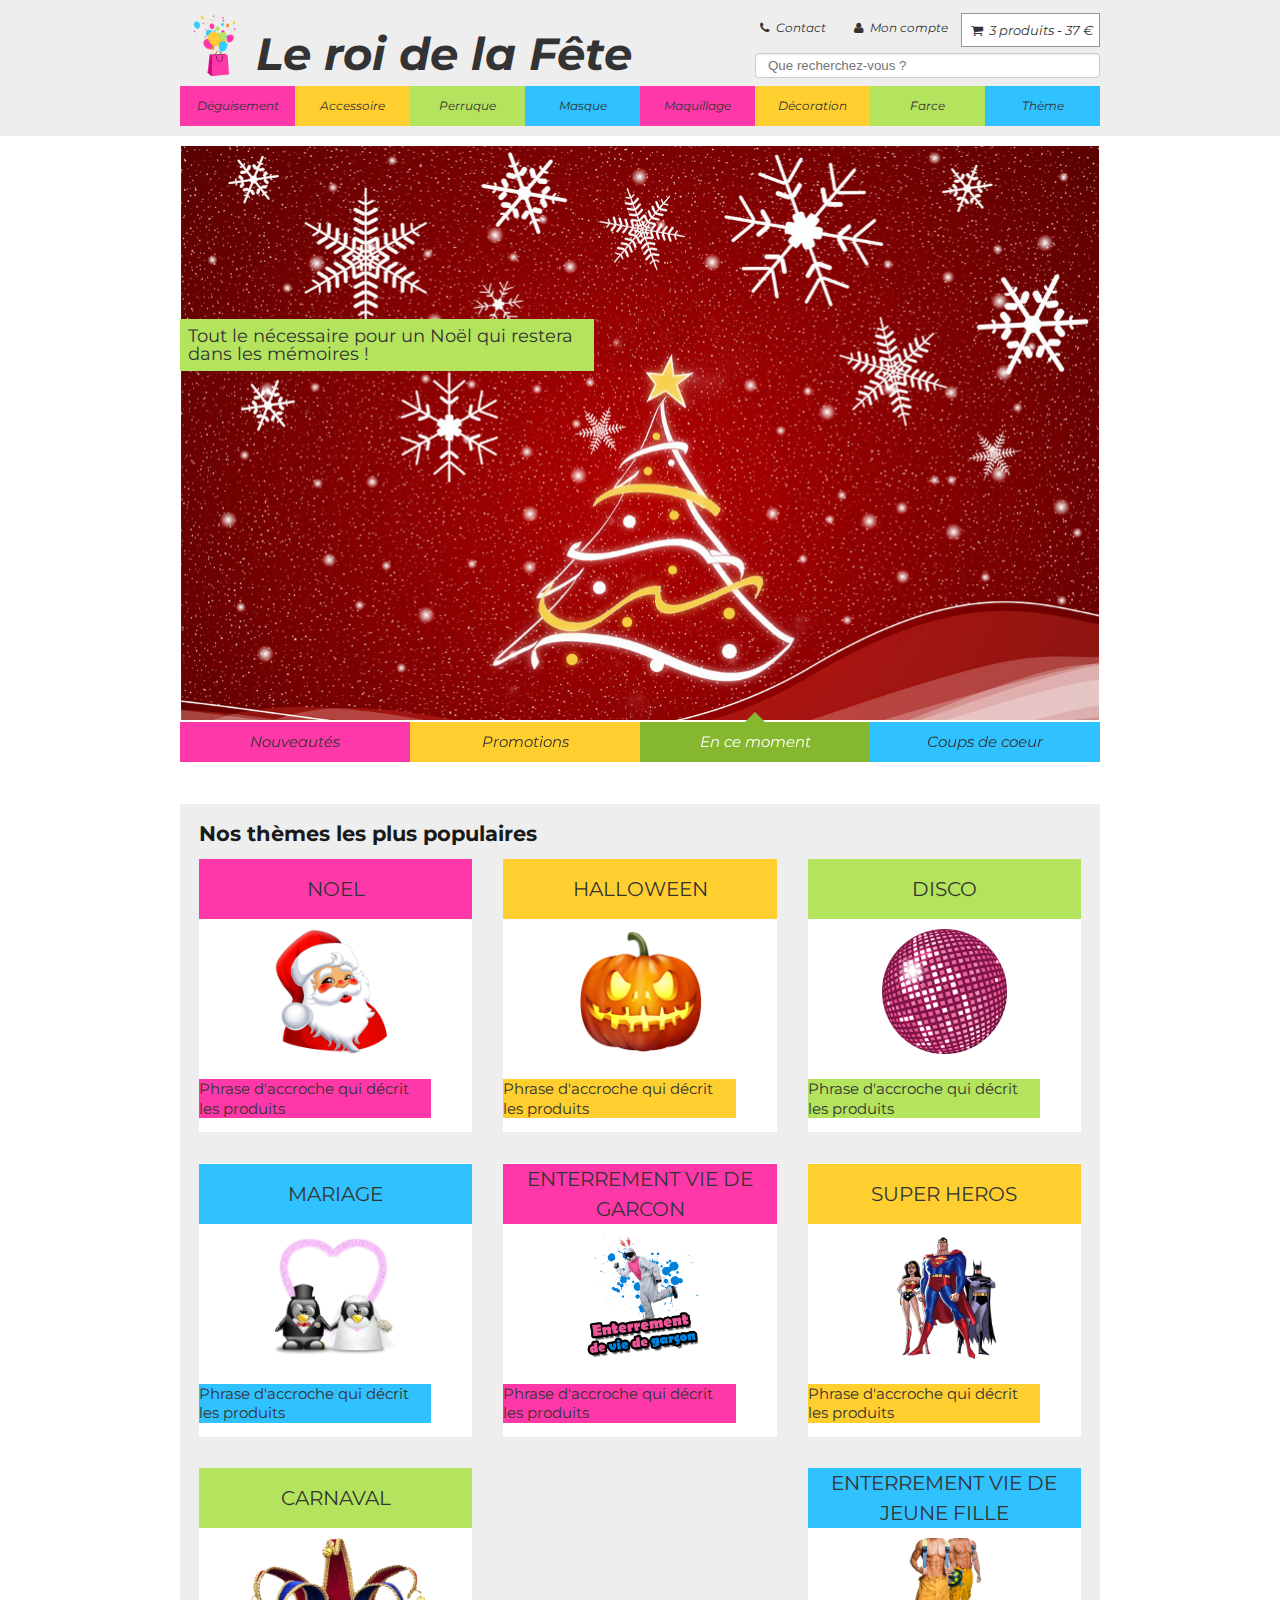
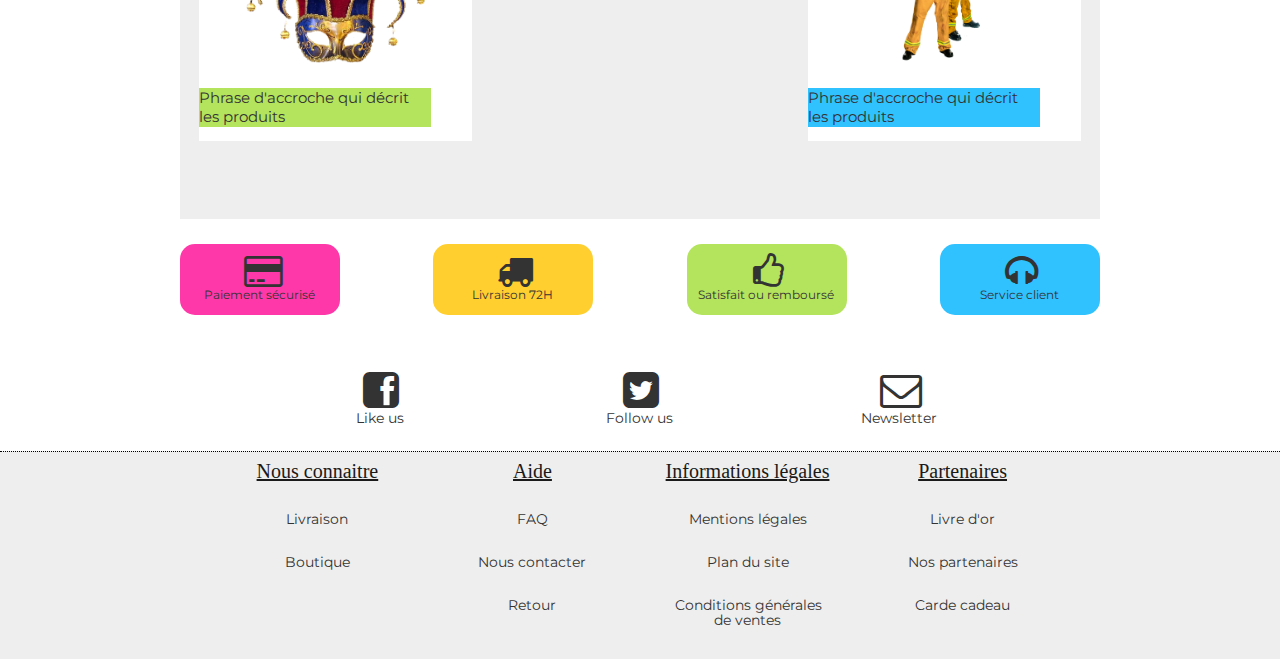
==== commit 575da298: "suppression de la duplication zarb" ====
--- a/index.html
+++ b/index.html
@@ -698,7 +698,7 @@
     <div class="feat-img">
       <div>
         <ul class="slider">
-          <li id="img-1">
+          <li id="img-1" class="not-displayed">
             <a href="#" class="feat-text">
               <img src="img/featured/new.jpg" alt="les nouveautés du roi de la fête">
               <h2 class="pink">Découvrez toutes les nouveautés proposées par le Roi de la Fête !</h2>
@@ -710,7 +710,7 @@
               <h2 class="yellow">Des produits de qualité à prix imbattable, à ne pas manquer !</h2>
             </a>
           </li>
-          <li id="img-3" class="not-displayed">
+          <li id="img-3">
             <a href="#" class="feat-text">
               <img src="img/featured/noel.jpg" alt="les articles de noël du roi de la fete">
               <h2 class="green">Tout le nécessaire pour un  Noël qui restera dans les mémoires !</h2>
@@ -727,13 +727,13 @@
     </div>
     <div class="feat-side-menu">
       <ul>
-        <li id="feat-1" class="feat-menu-item pink bubble-top bubble-top-pink active">
+        <li id="feat-1" class="feat-menu-item pink bubble-top bubble-top-pink">
           <a href="#">Nouveautés</a>
         </li>
         <li id="feat-2" class="feat-menu-item yellow bubble-top bubble-top-yellow">
           <a href="#">Promotions</a>
         </li>
-        <li id="feat-3" class="feat-menu-item green bubble-top bubble-top-green">
+        <li id="feat-3" class="feat-menu-item green bubble-top bubble-top-green active">
           <a href="#">En ce moment</a>
         </li>
         <li id="feat-4" class="feat-menu-item blue bubble-top bubble-top-blue">
@@ -747,7 +747,7 @@
 <!--  ********************  PARTIE SOUL  ********************  -->
 <div class="seasonal-container">
   <section class="seasonal"> 
-    <h1>Thèmes</h1><br>
+    <h1>Nos thèmes les plus populaires</h1>
     <ul id="Grid">
       <li>      
         <a href="#">
@@ -931,7 +931,4 @@
 <script type="text/javascript" src="js/jquery_2.0.3.min.js"></script>
 <script type="text/javascript" src="js/main.js"></script>
 </body>
-</html
-
-
-
+</html>
--- a/css/main.css
+++ b/css/main.css
@@ -1,17 +1,3 @@
-/* Orga générale styles inspirées de la méthode Daisy :
-reset
-typo (charte typographique)
-formulaires (forms)
-rythme, grille (grid)
-positionnement des blocs principaux (layout)
-styles génériques (skins)
-variantes par gabarits (pages)
-surcharges
-ie
-*/
-
-
-
 /* Imports */
 /*@import url("reset.css");
 @import url("global-forms.css");*/
@@ -407,6 +393,7 @@
 /*@media screen and (min-width: 768px) {
     body{
         background: url(../img/logo_flat.png) no-repeat 0% 60%;
+        /*background-size: 20%;*/
     }
 }*/
 
@@ -736,21 +723,39 @@
       top: -10px;
       border-color: transparent transparent transparent transparent !important;
     }
-}
-
+
+    .active.bubble-top-pink:before {
+        border-color: transparent transparent transparent transparent !important;
+    }
+
+    .active.bubble-top-yellow:before {
+        border-color: transparent transparent transparent transparent !important;
+    }
+
+    .active.bubble-top-green:before {
+        border-color: transparent transparent transparent transparent !important;
+    }
+
+    .active.bubble-top-blue:before {
+        border-color: transparent transparent transparent transparent !important;
+    }
+}
 
 /**************************** Seasonal **********************/
 
-.seasonal-container{
+/*.seasonal-container{
     background: #f7f7f7;
     margin: 10px 0;
-}
+}*/
 
 .seasonal{
     margin-top: 3em;
+    background: #eee;
+    padding: 1.5%;
+    margin-bottom: 25px;
 }
     .seasonal h1{
-        padding-top: 10px;
+        margin-bottom: 15px;
     }
 
 
@@ -811,12 +816,10 @@
 }
 
 
-
-
 #Grid  img{
     max-height: 125px;
     max-height: 125px;
-    background-color: whites;
+    background-color: white;
 }
 
 #Grid li p{
@@ -1224,7 +1227,7 @@
     margin-top: 0px;
     font-size: 1em;
     background-color: #EEE;
-    /*border-top: solid;*/
+    border-top: 1px dotted black;
     text-align: left;
 
 }
@@ -1367,26 +1370,51 @@
         max-width: 920px;
         margin: 0 auto;
 }
+
 .product-container a:hover{
     color: #969696;
 }
+
 .breadcrumb, .product{
     margin-bottom: 20px;
 }
 .product{
     display: inline-block;
+    background-color: #eee;
+    padding: 1.5%;
 }
 .container-picture, .product-desc{
     display: inline-block;
     width: 47%;
 }
 
-.secondary-pictures img {
-    margin-right: 3px;
-    margin-top: 3px;
-    max-width: 95px;
-    max-height: 95px;
-}
+.main-picture:hover {
+    cursor: -webkit-zoom-in; 
+    cursor: -moz-zoom-in;
+}
+
+.secondary-pictures {
+    padding-left: 1.5px;
+}
+
+    .secondary-pictures a {
+        padding: 0;
+    }
+
+    .secondary-pictures img {
+        margin-right: 3px;
+        margin-top: 3px;
+        max-width: 90px;
+        max-height: 90px;
+    }
+
+    .secondary-pictures img:hover {
+        -moz-box-shadow: 2px 2px 10px 0px #656565;
+        -webkit-box-shadow: 2px 2px 10px 0px #656565;
+        -o-box-shadow: 2px 2px 10px 0px #656565;
+        box-shadow: 2px 2px 10px 0px #656565;
+        filter:progid:DXImageTransform.Microsoft.Shadow(color=#656565, Direction=134, Strength=10);
+    }
 
 .ratings {
     margin-top: 10px;
@@ -1401,7 +1429,7 @@
     }
 
 .footer-product {
-    margin-top: 20px;
+    margin-top: 50px;
 }
 
 .footer-product h2 {
@@ -1410,19 +1438,16 @@
 
 .add-kart{
         color: #333;
-        background-color: #fff;
         border-color: #ccc;
         display: inline-block;
-        padding: 3px 7px;
-        margin: 20px 5px 10px;
-        font-size: 14px;
+        padding: 10px;
+        font-size: 30px;
         font-weight: normal;
         text-align: center;
         white-space: nowrap;
         vertical-align: middle;
         cursor: pointer;
         border: 1px solid #969696;
-        /*border-radius: 3px;*/
         -webkit-user-select: none;
         -moz-user-select: none;
         -ms-user-select: none;
@@ -1432,20 +1457,24 @@
     }
         .add-kart:hover{
             color: #fff;
-            background-color: #CCC;
-            border-color: #888;
-        }
-
-.similar-products li{
-    display: inline-block;
-}
-
-.similar-products img{
-    max-height: 150px;
-    max-width: 220px;
-}
-
-.product-container a:hover{
-    color: #969696;
-}
-
+        }
+
+.similar-products{
+    margin-top: 20px;
+}
+    .similar-products h2{
+        font-weight: bold;
+        margin-bottom: 20px;
+    }
+    .similar-products li{
+        display: inline-block;
+    }
+
+    .similar-products img{
+        max-height: 150px;
+        max-width: 220px;
+    }
+
+    .similar-products h3 {
+        text-align: center;
+    }
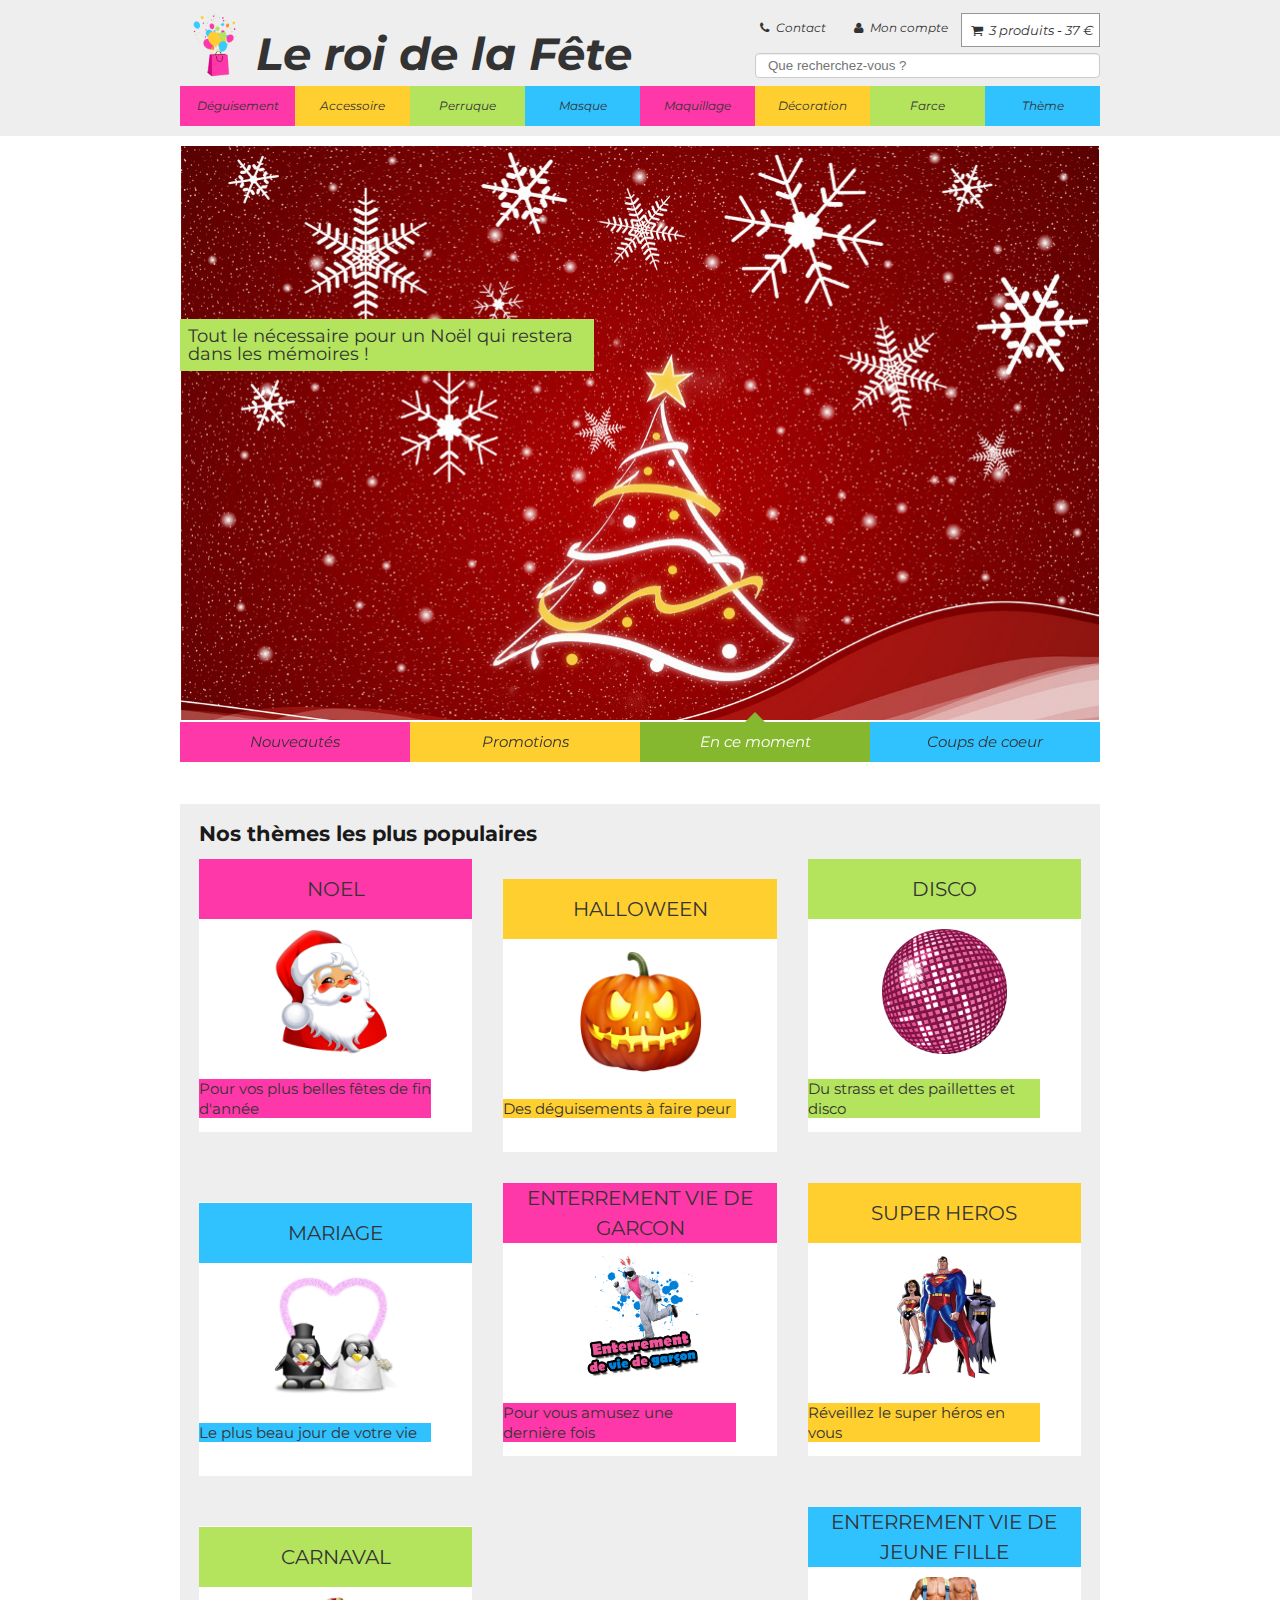
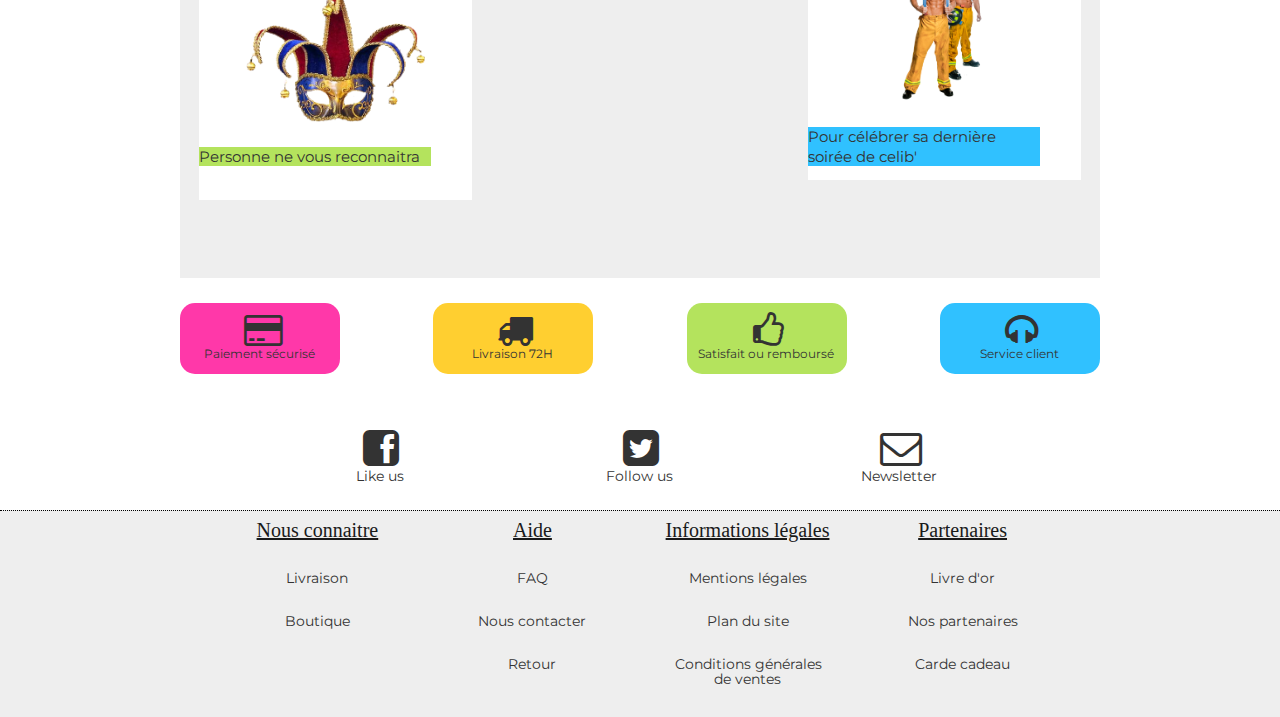
==== commit b7a78990: "Merge branch 'master' of https://github.com/clairezed/Metinet_RoiFete" ====
--- a/index.html
+++ b/index.html
@@ -55,7 +55,7 @@
                 </li>
               </ul>
             </nav>
-            <nav class="mobile-item-nav">
+            <nav class="mobile-item-nav"  role="navigation" >
               <ul >
                 <li  class="nav-btn item-btn pink ">
                   <a href="#" class="disguise"> Déguisement </a>
@@ -84,7 +84,7 @@
               </ul>
             </nav>
             <div class="search-nav">
-              <form name="search-form">
+              <form name="search-form" role="search">
                 <input placeholder="Que recherchez-vous ? "> 
               </form>
             </div>
@@ -116,7 +116,7 @@
                 </li>
               </ul>
             </nav>
-            <div id="disguise-menu" class="menu-drop-down">
+            <div id="disguise-menu" class="menu-drop-down" role="navigation">
              <ul class="col col-1 title-col">  <a href="#" ><h3>Homme</h3> </a>
               <li  class="cat-item">
                 <a href="#" > Animaux </a>
@@ -246,7 +246,7 @@
             </div>
           </div>
 
-          <div id="accessory-menu" class="menu-drop-down ">
+          <div id="accessory-menu" class="menu-drop-down " role="navigation">
            <ul class="col col-1 title-col"> <a href="#" > <h3> Vestimentaires</h3></a>
             <li  class="cat-item">
               <a href="#" > Bandanas </a>
@@ -366,7 +366,7 @@
           </div>
         </div>
 
-        <div id="wig-menu" class="menu-drop-down">
+        <div id="wig-menu" class="menu-drop-down" role="navigation">
          <ul class="col col-1 title-col">  <a href="#" ><h3>Perruques</h3> </a>
           <li  class="cat-item">
             <a href="#" > Blondes </a>
@@ -484,7 +484,7 @@
         </div>
       </div>
 
-      <div id="mask-menu" class="menu-drop-down ">
+      <div id="mask-menu" class="menu-drop-down " role="navigation">
        <ul class="col col-1 title-col"> <a href="#" > <h3> Masques Adultes</h3></a>
         <li  class="cat-item">
           <a href="#" > Animaux </a>
@@ -577,7 +577,7 @@
       </div>
     </div>
 
-    <div id="makeup-menu" class="menu-drop-down ">
+    <div id="makeup-menu" class="menu-drop-down" role="navigation">
      <ul class="col col-1 title-col"> <a href="#" > <h3> Maquillage Visage</h3></a>
       <li  class="cat-item">
         <a href="#" > Fard - Crème </a>
@@ -690,10 +690,9 @@
       <a href="#" ><span class="close-menu">X</span></a>
     </div>
   </div>
-
-
 </header>
-<aside class="featured feat-container">
+
+<aside class="featured feat-container" role="complementary">
   <div class="feat-carousel">
     <div class="feat-img">
       <div>
@@ -742,10 +741,10 @@
       </ul>
     </div>
   </div>
-  <div style="clear:both"></div>
+  <div class="clear"></div>
 </aside>
 <!--  ********************  PARTIE SOUL  ********************  -->
-<div class="seasonal-container">
+<div class="seasonal-container" role="main">
   <section class="seasonal"> 
     <h1>Nos thèmes les plus populaires</h1>
     <ul id="Grid">
@@ -756,7 +755,7 @@
           </header>
           <img src="img/theme/noel.png" alt="thème de noël"> 
           <div class="bandeau">
-            <p class="pink"> Phrase d'accroche qui décrit les produits </p>
+            <p class="pink">Pour vos plus belles fêtes de fin d'année</p>
           </div>
         </a>
       </li>   
@@ -767,7 +766,7 @@
           </header>
           <img src="img/theme/halloween.png" alt="thème halloween"> 
           <div class="bandeau">
-            <p class="yellow"> Phrase d'accroche qui décrit les produits </p>
+            <p class="yellow">Des déguisements à faire peur</p>
           </div>
         </a>
       </li>
@@ -778,7 +777,7 @@
           </header>
           <img src="img/theme/disco.png"alt="thème disco"> 
           <div class="bandeau">
-            <p class="green"> Phrase d'accroche qui décrit les produits </p>
+            <p class="green">Du strass et des paillettes et disco</p>
           </div>
         </a>
       </li>
@@ -789,7 +788,7 @@
           </header>
           <img src="img/theme/mariage.png" alt="thème mariage"> 
           <div class="bandeau">
-            <p class="blue"> Phrase d'accroche qui décrit les produits </p>
+            <p class="blue">Le plus beau jour de votre vie</p>
           </div>
         </a>
       </li>
@@ -800,7 +799,7 @@
           </header>
           <img src="img/theme/evg.png" alt="thème enterrement de vie de garçon"> 
           <div class="bandeau">
-            <p class="pink"> Phrase d'accroche qui décrit les produits </p>
+            <p class="pink">Pour vous amusez une dernière fois</p>
           </div>
         </a>
       </li>
@@ -811,7 +810,7 @@
           </header>
           <img src="img/theme/superheroes.png" alt="thème super heros"> 
           <div class="bandeau">
-            <p class="yellow"> Phrase d'accroche qui décrit les produits </p>
+            <p class="yellow">Réveillez le super héros en vous</p>
           </div>
         </a>
       </li>
@@ -822,7 +821,7 @@
           </header>
           <img src="img/theme/carnaval.png" alt="thème carnaval"> 
           <div class="bandeau">
-            <p class="green"> Phrase d'accroche qui décrit les produits </p>
+            <p class="green">Personne ne vous reconnaitra</p>
           </div>
         </a>
       </li>
@@ -833,7 +832,7 @@
           </header>
           <img src="img/theme/evjj.png" alt="thème enterrement de vie de jeune fille"> 
           <div class="bandeau">
-            <p class="blue"> Phrase d'accroche qui décrit les produits </p>
+            <p class="blue">Pour célébrer sa dernière soirée de celib'</p>
           </div>
         </a>
       </li> 
--- a/css/main.css
+++ b/css/main.css
@@ -3,15 +3,6 @@
 @import url("global-forms.css");*/
 
 /**************************** Global **********************/
-
-html{
-    height: 100%;
-}
-*, *:before, *:after {
-    -webkit-box-sizing: border-box;
-    -moz-box-sizing: border-box;
-    box-sizing: border-box;
-}
 
 /* Body */
 body {
@@ -34,12 +25,9 @@
 /* Headings */
 h1 {
     font-size: 1.5em;
-    font-weight: bold;} /* 22px*/
-h2 { font-size: 1.286em;    } /* 18px*/
-h3 {font-size: 1em} /* 14px */
-/*h2 {font-size: 1.429em} /* 20px*/
-/*h4 {font-size: 1.143em} /* 16px*/
-
+    font-weight: bold;}
+h2 { font-size: 1.286em;    }
+h3 {font-size: 1em}
 
 
 /* Anchors */
@@ -163,9 +151,6 @@
     padding-top: 1%;
     height: 50px;   
 }
-nav .main-nav:after {
-/*clear: both;
-*/}
 
 /* title nav */
 nav .title-btn{
@@ -220,11 +205,6 @@
         vertical-align: middle;
         cursor: pointer;
         border: 1px solid #969696;
-        /*border-radius: 3px;*/
-        -webkit-user-select: none;
-        -moz-user-select: none;
-        -ms-user-select: none;
-        -o-user-select: none;
     }
         nav .menu-btn-nav .basket-btn:hover{
             color: #fff;
@@ -234,7 +214,6 @@
     nav .menu-btn-nav .menu-btn{
         display: none;
     }
-
 
 /* Search nav */
 .search-nav{
@@ -263,11 +242,6 @@
     }
 
 /* Item nav */
-
-.item-part{
-    width: 100%;
-}
-
 nav.item-nav{
     height: 40px;
 }
@@ -295,36 +269,31 @@
     height: auto;
     display: none;
 }   
-    .menu-drop-down#disguise-menu, .menu-drop-down.makeup{
+    .menu-drop-down#disguise-menu, .menu-drop-down#makeup-menu{
         background-color: #ff38a9;
     }
-        .menu-drop-down#disguise-menu .footer-menu, .menu-drop-down.makeup .footer-menu{
+        .menu-drop-down#disguise-menu .footer-menu, .menu-drop-down#makeup-menu .footer-menu{
         background-color: #d90484;
         }
-    .menu-drop-down#accessory-menu, .menu-drop-down.decoration{
+    .menu-drop-down#accessory-menu, .menu-drop-down#decoration-menu{
         background-color: #ffcf30;
     }
-        .menu-drop-down#accessory-menu .footer-menu, .menu-drop-down.decoration .footer-menu{
+        .menu-drop-down#accessory-menu .footer-menu, .menu-drop-down#decoration-menu .footer-menu{
             background-color: #f5ab00;
         }
-    .menu-drop-down#wig-menu, .menu-drop-down.decoration{
+    .menu-drop-down#wig-menu{
         background-color: #b4e35d;
     }
-        .menu-drop-down#wig-menu .footer-menu, .menu-drop-down.decoration .footer-menu{
+        .menu-drop-down#wig-menu .footer-menu{
             background-color: #85b82e;
         }
-    .menu-drop-down#mask-menu, .menu-drop-down.makeup{
+    .menu-drop-down#mask-menu{
         background-color: #30c1ff;
     }
-        .menu-drop-down#mask-menu .footer-menu, .menu-drop-down.makeup .footer-menu{
+        .menu-drop-down#mask-menu .footer-menu{
         background-color: #008dd4;
         }
-    .menu-drop-down#makeup-menu, .menu-drop-down.makeup{
-        background-color: #ff38a9;
-    }
-        .menu-drop-down#makeup-menu .footer-menu, .menu-drop-down.makeup .footer-menu{
-        background-color: #d90484;
-        }
+
     .menu-drop-down .col{
         width: 22%;
         display: inline-block;
@@ -390,14 +359,6 @@
     }
 }
 
-/*@media screen and (min-width: 768px) {
-    body{
-        background: url(../img/logo_flat.png) no-repeat 0% 60%;
-        /*background-size: 20%;*/
-    }
-}*/
-
-
 /* Adaptation tablettes */
 @media screen and (min-width: 480px) and (max-width: 768px) {
     header{
@@ -444,11 +405,9 @@
     }
 }
 
-
 /* Adaptation smartphone */
 @media screen and (max-width: 480px) {
     header{
-        /*padding-bottom: 60px;*/
         height: auto;
     }
         header:after{
@@ -490,16 +449,8 @@
             padding: 0.2em;
             height: 68px;
         }
-        nav .nav-btn:hover a, nav .nav-btn.active a{
-            color: #fff;
-        }
             nav .menu-btn-nav .nav-btn .icon{
                 display: block;
-            }
-            nav .nav-btn [class^="icon-"]:before, [class*=" icon-"]:before{
-                font-size: 3.3em;
-                width: 100%;
-                margin: 0;
             }
             nav .menu-btn-nav .basket-btn{
                 padding-bottom: 7px;
@@ -538,7 +489,6 @@
         display: none;
     }
     nav.mobile-item-nav{
-        /*display: none;*/
         width: 90%;
         height: auto;
     }
@@ -557,14 +507,12 @@
             width: 100%;
             height: 35px;
         }
-    
 
 }
 /**************************** Featured **********************/
 
 .feat-carousel{
     width: 100%;
-    /*background-color: white;*/
 }
 
 .feat-side-menu {
@@ -598,7 +546,6 @@
     width: 100%;
     display: inline-block;
     text-align: center;
-/*    margin: -1.5px 0 0 0;*/
 }
 
 .feat-menu-item a {
@@ -618,7 +565,6 @@
     position: relative;
     display: block;
     width: 100%;
-    float: left;
 }
 
 .slider h2 {
@@ -627,6 +573,10 @@
     left: 0;
     width: 45%;
     padding: 8px;
+}
+
+.clear {
+    clear: both;
 }
 
 /* Responsive */
@@ -743,11 +693,6 @@
 
 /**************************** Seasonal **********************/
 
-/*.seasonal-container{
-    background: #f7f7f7;
-    margin: 10px 0;
-}*/
-
 .seasonal{
     margin-top: 3em;
     background: #eee;
@@ -759,7 +704,7 @@
     }
 
 
-/* -- FLUID GRID STYLES -- */
+/* -- FLUID GRID -- */
 
 #Grid{
   margin: 0px;
@@ -768,12 +713,18 @@
   color: black;
 }
 
+#Grid:after{
+  content: ''; 
+  display: inline-block;
+  width: 100%;
+}
+
 #Grid li{
   display: inline-block;
   background: #fff;
   color: black;
   width: 31%;
-  padding-top: 1%; /* Used instead of height to give elements fluid, width-based height */
+  padding-top: 1%; 
   padding-top: 0px;
   padding-bottom: 1.5%;
   margin-bottom: 3.5%;
@@ -788,15 +739,14 @@
 filter:progid:DXImageTransform.Microsoft.Shadow(color=#656565, Direction=134, Strength=10);
 } 
 
+#Grid li:hover > a {
+  color: white;
+}
+
 #Grid li:hover > a .pink{
   background: #d90484;
 }
 
-#Grid li:hover > a {
-  color: white;
-}
-
-
 #Grid li:hover > a .yellow{
   background: #f5ab00;
 }
@@ -807,12 +757,6 @@
 
 #Grid li:hover > a .blue{
   background: #008dd4;
-}
-
-#Grid:after{
-  content: ''; 
-  display: inline-block;
-  width: 100%;
 }
 
 
@@ -843,9 +787,6 @@
 
 /* -- MEDIA QUERIES DEFINING RESPONSIVE LAYOUTS -- */
 
-/* 3 COL */
-
-
 /* Adaptation tablettes */
 @media screen and (min-width: 768px) {
         
@@ -853,9 +794,6 @@
     #Grid header{
         width: 100%;
         margin-top: 0.1%;
-        /*margin-bottom: 20px;*/
-        /*height: 42px;
-        line-height: 42px;  */
         height: 60px;
         font-size: 20px;
         line-height: 60px
@@ -888,11 +826,48 @@
 }
 
 /* Adaptation tablettes */
+@media screen and (min-device-width: 768px) {
+        
+    #Grid header{
+        width: 100%;
+        margin-top: 0.1%;
+        height: 60px;
+        font-size: 20px;
+        line-height: 60px
+        }
+    
+    .titre-long{
+        font-size: 20px;
+        line-height: 30px;
+    } 
+
+    .titre{
+        font-size: 20px;
+        line-height: 60px;
+        background: pink;
+        margin-bottom: 15px;
+        white-space: normal;
+        height: 60px;
+
+    }  
+
+    .titrelong{
+        font-size: 20px;
+        line-height: 60px;
+        background: pink;
+        margin-bottom: 15px;
+        white-space: normal;
+        line-height: 30px;
+    }
+
+}
+
+
+/* Adaptation tablettes */
 @media screen and (min-width: 480px) and (max-width: 768px) {
         
     #Grid li{
     width: 48%;
-    /*padding-top: 1%;*/
     margin-bottom: 4%;
     }   
 
@@ -918,21 +893,19 @@
 
 }
 
-/* 2 COL */
-
-@media (max-width: 600px){
-  
-  #Grid li{
+/* Adaptation tablettes */
+@media screen and (min-device-width: 480px) and (max-device-width: 768px) {
+        
+    #Grid li{
     width: 48%;
-    /*padding-top: 1%;*/
     margin-bottom: 4%;
-  }
+    }   
 
     #Grid .bandeau{
     display: none;
     }
 
-/*    #Grid header{
+    #Grid header{
         width: 100%;
         margin-top: 0.1%;
         margin-bottom: 20px;
@@ -947,9 +920,34 @@
         font-size: 20px;
         line-height: 30px;
     } 
-*/
-
+
+}
+
+@media (max-width: 600px){
   
+  #Grid li{
+    width: 48%;
+    margin-bottom: 4%;
+  }
+
+    #Grid .bandeau{
+    display: none;
+    }
+  
+}
+
+@media (max-device-width: 600px){
+
+  #Grid li{
+    width: 48%;
+    /*padding-top: 1%;*/
+    margin-bottom: 4%;
+  }
+
+    #Grid .bandeau{
+    display: none;
+    }  
+
 }
 
 @media (max-width: 480px){
@@ -979,52 +977,58 @@
 
 }
 
-
-/* Adaptation tablettes */
-@media screen and (min-device-width: 768px) {
-        
-s
-
-}
-
-/* Adaptation tablettes */
-@media screen and (min-device-width: 480px) and (max-device-width: 768px) {
-        
-
-
-}
-
-/* 2 COL */
-
-@media (max-device-width: 600px){
-  
-
-
-
-  
 }
 
 @media (max-device-width: 480px){
   
-
+    #Grid  img{
+    max-height: 80px;
+    max-height: 80px;
+    background-color: whites;
+    }
+
+    #Grid {
+        margin: 0px;
+    }
   
+    #Grid header{
+        width: 100%;
+        margin-top: 0.1%;
+        height: 60px;
+        font-size: 15px;
+        line-height: 60px
+        }
+    
+    .titre-long{
+        font-size: 15px;
+        line-height: 30px;
+    } 
+  
 }
 
 /***** Rassurance *********/
 
 #rassurance{
-  margin-bottom: 0px;
   text-align: justify;
   font-size: 2em;
   color: black;
-  padding-bottom: 0px;
+}
+
+#rassurance:after{
+  content: ''; 
+  display: inline-block;
+  width: 100%;
+}
+
+.icon-credit-card, .icon-truck, .icon-thumbs-up, .icon-headphones, .icon-facebook, .icon-twitter, .icon-mail {
+ font-size: 3em;
 }
 
 #rassurance li{
   display: inline-block;
   color: black;
   width: 160px;
-  padding-top: 1%; /* Used instead of height to give elements fluid, width-based height */
+  padding-top: 1%; 
   padding-bottom: 1.5%;
   text-align: center;
   font-size: 12px;
@@ -1036,17 +1040,6 @@
 }
 
 
-#rassurance:after{
-  content: ''; 
-  display: inline-block;
-  width: 100%;
-/*  border-top: 10px dashed #922d8d;  Border added to make element visible for demonstration purposes */
-}
-
-
-.icon-credit-card, .icon-truck, .icon-thumbs-up, .icon-headphones, .icon-facebook, .icon-twitter, .icon-mail {
- font-size: 3em;
-}
 
 /* Adaptation tablettes */
 @media screen and (min-width: 480px) and (max-width: 768px) {
@@ -1055,7 +1048,7 @@
       display: inline-block;
       color: black;
       width: 140px;
-      padding-top: 1%; /* Used instead of height to give elements fluid, width-based height */
+      padding-top: 1%; 
       padding-bottom: 1.5%;
       text-align: center;
       font-size: 11px;
@@ -1064,41 +1057,6 @@
 
     .icon-credit-card, .icon-truck, .icon-thumbs-up, .icon-headphones, .icon-facebook, .icon-twitter, .icon-mail {
      font-size: 2em;
-    }
-
-}
-
-
-@media (max-width: 680px){
-  
-    #rassurance li{
-      display: inline-block;
-      color: black;
-      width: 47%;
-      padding-top: 1%; /* Used instead of height to give elements fluid, width-based height */
-      padding-bottom: 1.5%;
-      margin-bottom: 1em;
-      text-align: center;
-      font-size: 11px;
-      border-radius: 15px;
-    }
-
-    .icon-credit-card, .icon-truck, .icon-thumbs-up, .icon-headphones, .icon-facebook, .icon-twitter, .icon-mail {
-     font-size: 2em;
-    }
-
-  
-}
-
-@media (max-width: 480px){
-    
-    .icon-credit-card, .icon-truck, .icon-thumbs-up, .icon-headphones, .icon-facebook, .icon-twitter, .icon-mail {
-     font-size: 1em;
-    }
-
-    #rassurance li{
-      font-size: 10px;
-
     }
 
 }
@@ -1110,7 +1068,7 @@
       display: inline-block;
       color: black;
       width: 140px;
-      padding-top: 1%; /* Used instead of height to give elements fluid, width-based height */
+      padding-top: 1%; 
       padding-bottom: 1.5%;
       text-align: center;
       font-size: 11px;
@@ -1123,6 +1081,26 @@
 
 }
 
+@media (max-width: 680px){
+  
+    #rassurance li{
+      display: inline-block;
+      color: black;
+      width: 47%;
+      padding-top: 1%; 
+      padding-bottom: 1.5%;
+      margin-bottom: 1em;
+      text-align: center;
+      font-size: 11px;
+      border-radius: 15px;
+    }
+
+    .icon-credit-card, .icon-truck, .icon-thumbs-up, .icon-headphones, .icon-facebook, .icon-twitter, .icon-mail {
+     font-size: 2em;
+    }
+
+  
+}
 
 @media (max-device-width: 680px){
   
@@ -1130,7 +1108,7 @@
       display: inline-block;
       color: black;
       width: 47%;
-      padding-top: 1%; /* Used instead of height to give elements fluid, width-based height */
+      padding-top: 1%; 
       padding-bottom: 1.5%;
       margin-bottom: 1em;
       text-align: center;
@@ -1145,6 +1123,19 @@
   
 }
 
+@media (max-width: 480px){
+    
+    .icon-credit-card, .icon-truck, .icon-thumbs-up, .icon-headphones, .icon-facebook, .icon-twitter, .icon-mail {
+     font-size: 1em;
+    }
+
+    #rassurance li{
+      font-size: 10px;
+
+    }
+
+}
+
 @media (max-device-width: 480px){
     
     .icon-credit-card, .icon-truck, .icon-thumbs-up, .icon-headphones, .icon-facebook, .icon-twitter, .icon-mail {
@@ -1159,20 +1150,6 @@
 }
 
 /***** reseaux-sociaux *********/
-
-#reseaux-sociaux{
-    padding: 0.5em;
-    margin: 0px;
-    text-align: center;
-}
-
-#reseaux-sociaux li{
-    width: 27%;
-    text-align: center;
-    margin: 2%;
-    display: inline-block;
-
-}
 
 #reseaux{
     text-align: center; 
@@ -1185,16 +1162,8 @@
     display: inline-block;
 }
 
-#reseaux a{
-    /*color: #aaa;*/
-}
-
 #reseaux a:hover{
     color: blue;
-}
-
-#reseaux-sociaux a{
-    /*color: #aaa;*/
 }
 
 #reseaux-sociaux a:hover{
@@ -1232,7 +1201,7 @@
 
 }
 
-footer .bottom{
+.bottom{
     text-align: center;
     max-width: 920px;
     
@@ -1255,10 +1224,6 @@
     color: white;
 }
 
-/*footer li:hover {
-    background-color: #d90484;
-}*/
-
 footer article ul li {
     vertical-align: top;
     display: block;
@@ -1296,7 +1261,18 @@
     }
 }
 
-
+/* Adaptation tablettes */
+@media screen and (min-device-width: 480px) and (max-device-width: 768px) {
+    
+
+    footer{
+        width: 100%;
+    }
+
+    footer article{
+        width: 21%;
+    }
+}
 
 /* Adaptation smartphone */
 @media screen and (max-width: 480px) {
@@ -1322,21 +1298,6 @@
     }
 }
 
-/* Adaptation tablettes */
-@media screen and (min-device-width: 480px) and (max-device-width: 768px) {
-    
-
-    footer{
-        width: 100%;
-    }
-
-    footer article{
-        width: 21%;
-    }
-}
-
-
-
 /* Adaptation smartphone */
 @media screen and (max-device-width: 480px) {
     footer{
@@ -1360,8 +1321,6 @@
         display: none;
     }
 }
-
-
 
 /************************** PRODUCT PAGE ******************************/
 
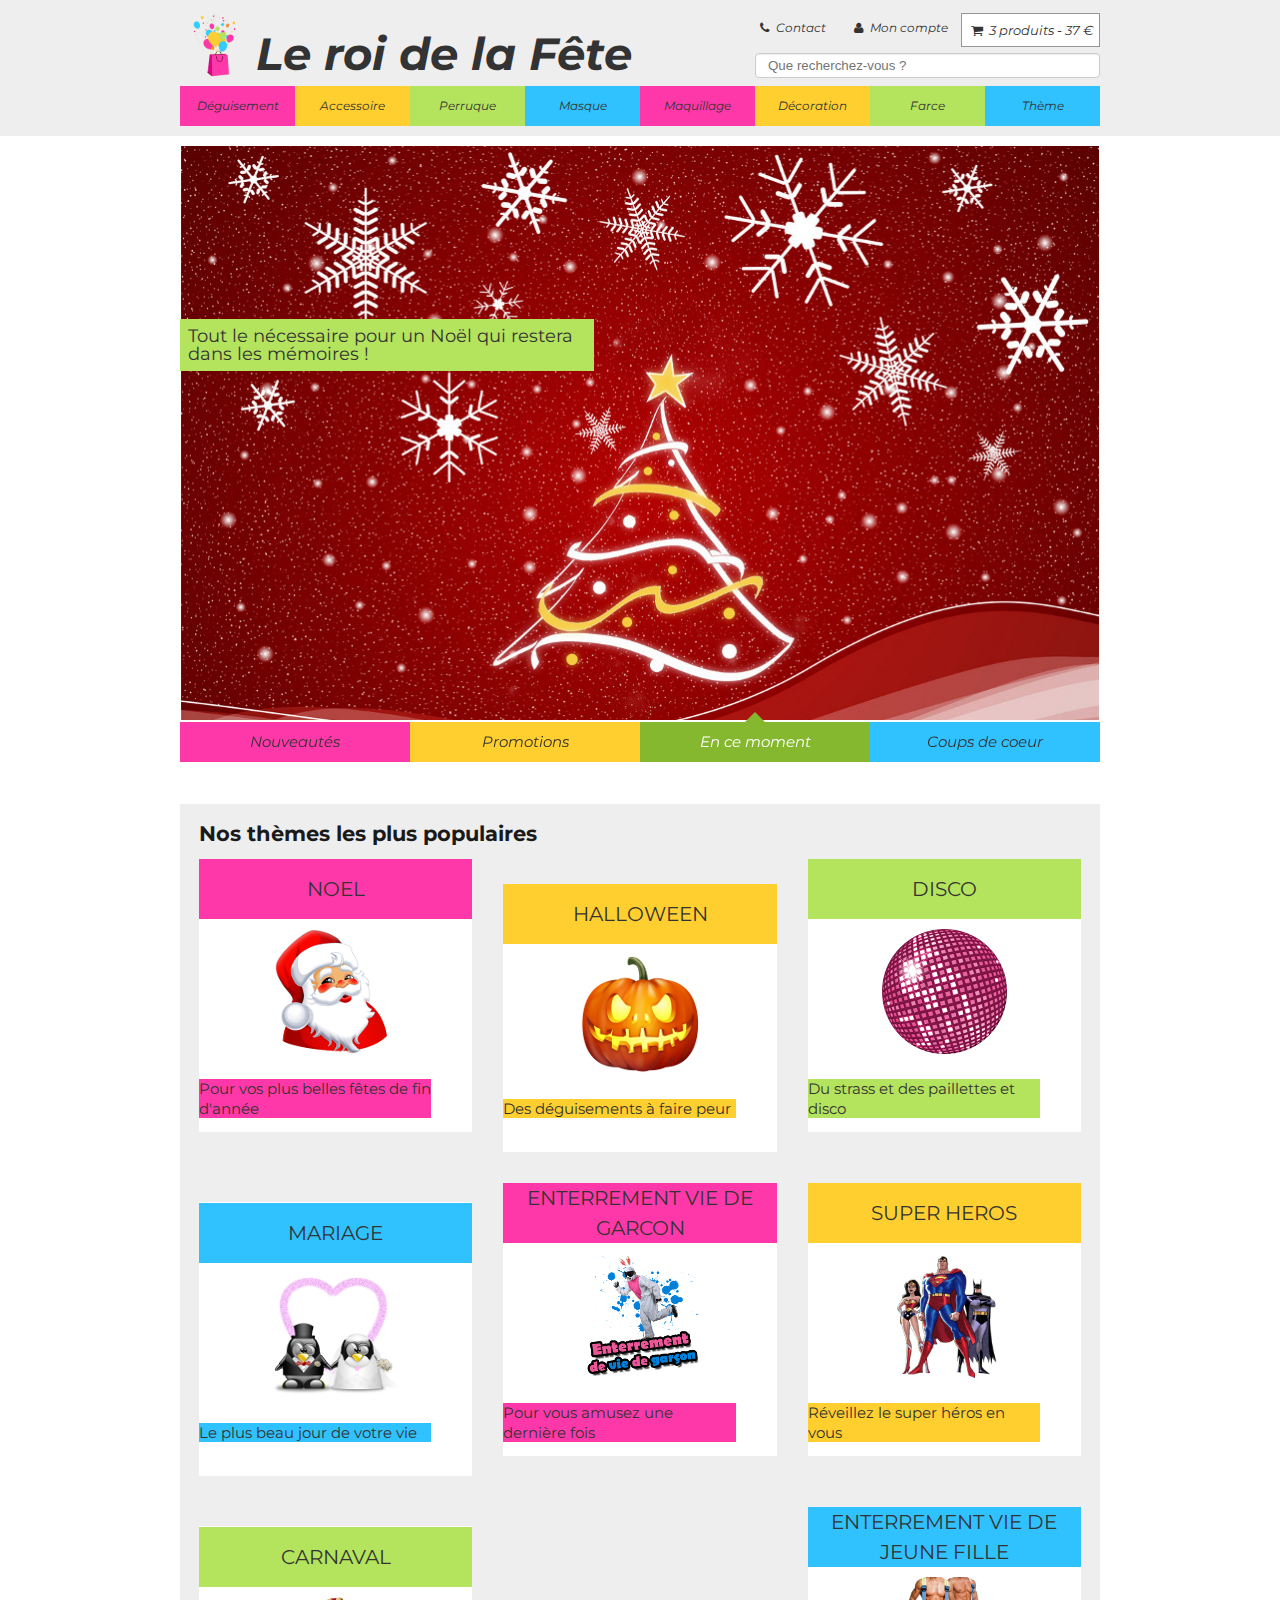
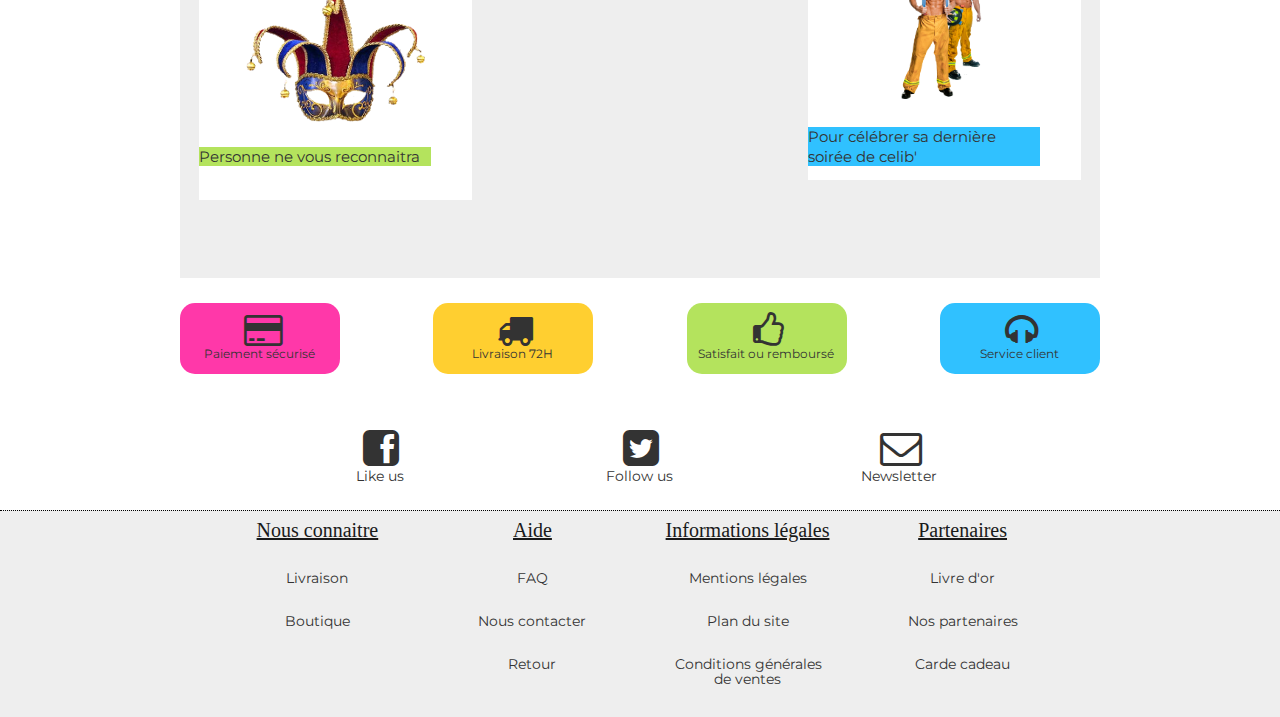
==== commit 22654fcc: "clean fichiers" ====
--- a/index.html
+++ b/index.html
@@ -6,690 +6,682 @@
   <meta name="description" content="La boutique en ligne 'Le Roi de la Fête' vend tout article festif, livré dans toute la france dans les 72h." />
   <meta name="keywords" lang="fr" content="fête, fete, déguisement, accessoire, perruque, masque, maquillage, décoration, farce, festif, fun, ballon, ambiance" /> 
   <meta name="viewport" content="width=device-width, initial-scale=1"/>
-
   <meta name="robots" content="index, follow, all" />
-
+  <meta name="googlebot" content="index, follow, all" />
   <link rel="stylesheet" type="text/css" href="css/fontello.css"/>
   <link rel="stylesheet" type="text/css" href="css/reset.css"/>
   <link rel="stylesheet" type="text/css" href="css/main.css"/>
-  <link href='http://fonts.googleapis.com/css?family=Montserrat:400,700' rel='stylesheet' type='text/css'>
-
-  <script type="text/javascript" src="js/jquery_2.0.3.min.js"></script>
-        <!--[if IE]>
-            <script src="app/js/html5-ie.js"></script>
-            <script src="app/js/html5shiv.js"></script>
-            <script src="app/js/respond.js"></script>
-            <![endif]-->
-          </head> 
-
-          <body>
-            <header role="banner">
-              <nav class="menu main-nav" role="navigation">
-                <a href="#" class="title-btn">
-                 <img src="img/logo_flat.png" alt="logo roi de la fête">
-                 <h1>Le roi de la Fête</h1>
-               </a>
-               <ul class="menu-btn-nav">
-                <li  class="nav-btn basket-btn ">
-                  <a href="#" >
-                    <span class="icon icon-basket"></span>
-                    <span class="nb-prod"> 3  </span>
-                    <span class="nav-text"> produits  </span>
-                    <span class="nb-euro"> - 37 € </span>
-                  </a>
-                </li>
-                <li class="nav-btn search-btn">
-                  <a href="#">
-                    <span class="icon icon-user"></span><span class="nav-text"> Mon compte </span>
-                  </a>
-                </li>
-                <li class="nav-btn tel-btn">
-                  <a href="#" >
-                    <span class="icon icon-phone"></span><span class="nav-text"> Contact </span>
-                  </a>
-                </li>
-                <li class="nav-btn menu-btn ">
-                  <a href="#" >
-                    <span class="icon icon-menu"></span><span class="nav-text"> Menu </span>
-                  </a>
-                </li>
-              </ul>
-            </nav>
-            <nav class="mobile-item-nav"  role="navigation" >
-              <ul >
-                <li  class="nav-btn item-btn pink ">
-                  <a href="#" class="disguise"> Déguisement </a>
-                </li>
-                <li  class="nav-btn item-btn yellow ">
-                  <a href="#"class="accessory"> Accessoire </a>
-                </li>
-                <li  class="nav-btn item-btn green ">
-                  <a href="#" class="wig"> Perruque </a>
-                </li>
-                <li  class="nav-btn item-btn blue ">
-                  <a href="#" class="mask"> Masque </a>
-                </li>
-                <li  class="nav-btn item-btn pink ">
-                  <a href="#" class="makeup"> Maquillage </a>
-                </li>
-                <li  class="nav-btn item-btn yellow ">
-                  <a href="#" class="decoration"> Décoration </a>
-                </li>
-                <li  class="nav-btn item-btn green ">
-                  <a href="#" class="trick"> Farce </a> 
-                </li>
-                <li  class="nav-btn item-btn blue ">
-                  <a href="#" class="theme">Thème </a>
-                </li>
-              </ul>
-            </nav>
-            <div class="search-nav">
-              <form name="search-form" role="search">
-                <input placeholder="Que recherchez-vous ? "> 
-              </form>
-            </div>
-            <nav class="item-nav">
-              <ul >
-                <li  class="nav-btn item-btn pink ">
-                  <a href="#" class="disguise"> Déguisement </a>
-                </li>
-                <li  class="nav-btn item-btn yellow ">
-                  <a href="#"class="accessory"> Accessoire </a>
-                </li>
-                <li  class="nav-btn item-btn green ">
-                  <a href="#" class="wig"> Perruque </a>
-                </li>
-                <li  class="nav-btn item-btn blue ">
-                  <a href="#" class="mask"> Masque </a>
-                </li>
-                <li  class="nav-btn item-btn pink ">
-                  <a href="#" class="makeup"> Maquillage </a>
-                </li>
-                <li  class="nav-btn item-btn yellow ">
-                  <a href="#" class="decoration"> Décoration </a>
-                </li>
-                <li  class="nav-btn item-btn green ">
-                  <a href="#" class="trick"> Farce </a> 
-                </li>
-                <li  class="nav-btn item-btn blue ">
-                  <a href="#" class="theme">Thème </a>
-                </li>
-              </ul>
-            </nav>
-            <div id="disguise-menu" class="menu-drop-down" role="navigation">
-             <ul class="col col-1 title-col">  <a href="#" ><h3>Homme</h3> </a>
-              <li  class="cat-item">
-                <a href="#" > Animaux </a>
-              </li>
-              <li  class="cat-item">
-                <a href="#" > Années 20/30 </a>
-              </li>
-              <li  class="cat-item">
-                <a href="#" > Années 50/60 </a>
-              </li>
-              <li  class="cat-item">
-                <a href="#" > Antiquité </a>
-              </li>
-              <li  class="cat-item">
-                <a href="#" > Célébrités </a>
-              </li>
-              <li  class="cat-item">
-                <a href="#" > Cinéma </a>
-              </li>
-              <li  class="cat-item">
-                <a href="#" > Cirque </a>
-              </li>
-              <li  class="cat-item">
-                <a href="#" > Disco </a>
-              </li>
-              <li  class="cat-item">
-                <a href="#" > Far West </a>
-              </li>
-              <li  class="cat-item">
-                <a href="#" > Hippies </a>
-              </li>
-              <li  class="cat-item">
-                <a href="#" > Moyen Age </a>
-              </li>
-              <li  class="cat-item">
-                <a href="#" > Pirates</a>
-              </li>
-              <li  class="cat-item">
-                <a href="#" > Uniformes</a>
-              </li>
-            </ul>
-            <ul class="col col-2 title-col">  <a href="#" > <h3>Femme</h3> </a>
-              <li  class="cat-item">
-                <a href="#" > Animaux </a>
-              </li>
-              <li  class="cat-item">
-                <a href="#" > Années 20/30 </a>
-              </li>
-              <li  class="cat-item">
-                <a href="#" > Années 50/60 </a>
-              </li>
-              <li  class="cat-item">
-                <a href="#" > Antiquité </a>
-              </li>
-              <li  class="cat-item">
-                <a href="#" > Célébrités </a>
-              </li>
-              <li  class="cat-item">
-                <a href="#" > Cinéma </a>
-              </li>
-              <li  class="cat-item">
-                <a href="#" > Cirque </a>
-              </li>
-              <li  class="cat-item">
-                <a href="#" > Disco </a>
-              </li>
-              <li  class="cat-item">
-                <a href="#" > Far West </a>
-              </li>
-              <li  class="cat-item">
-                <a href="#" > Hippies </a>
-              </li>
-              <li  class="cat-item">
-                <a href="#" > Moyen Age </a>
-              </li>
-              <li  class="cat-item">
-                <a href="#" > Pirates</a>
-              </li>
-              <li  class="cat-item">
-                <a href="#" > Uniformes</a>
-              </li>
-            </ul>
-            <ul class="col col-3 title-col">  <a href="#" ><h3>Enfant</h3> </a>
-              <li  class="cat-item">
-                <a href="#" > Animaux </a>
-              </li>
-              <li  class="cat-item">
-                <a href="#" > Années 20/30 </a>
-              </li>
-              <li  class="cat-item">
-                <a href="#" > Années 50/60 </a>
-              </li>
-              <li  class="cat-item">
-                <a href="#" > Antiquité </a>
-              </li>
-              <li  class="cat-item">
-                <a href="#" > Célébrités </a>
-              </li>
-              <li  class="cat-item">
-                <a href="#" > Cinéma </a>
-              </li>
-              <li  class="cat-item">
-                <a href="#" > Cirque </a>
-              </li>
-              <li  class="cat-item">
-                <a href="#" > Disco </a>
-              </li>
-              <li  class="cat-item">
-                <a href="#" > Far West </a>
-              </li>
-              <li  class="cat-item">
-                <a href="#" > Hippies </a>
-              </li>
-              <li  class="cat-item">
-                <a href="#" > Moyen Age </a>
-              </li>
-              <li  class="cat-item">
-                <a href="#" > Pirates</a>
-              </li>
-              <li  class="cat-item">
-                <a href="#" > Uniformes</a>
-              </li>
-            </ul>
-            <div class="footer-menu">
-              <a href="#" ><p> Voir tous les articles déguisements</p></a>
-              <a href="#" ><span class="close-menu">X</span></a>
-            </div>
-          </div>
-
-          <div id="accessory-menu" class="menu-drop-down " role="navigation">
-           <ul class="col col-1 title-col"> <a href="#" > <h3> Vestimentaires</h3></a>
-            <li  class="cat-item">
-              <a href="#" > Bandanas </a>
-            </li>
-            <li  class="cat-item">
-              <a href="#" > Bretelles </a>
-            </li>
-            <li  class="cat-item">
-              <a href="#" > Cache oeil </a>
-            </li>
-            <li  class="cat-item">
-              <a href="#" > Collants et bas </a>
-            </li>
-            <li  class="cat-item">
-              <a href="#" > Cravates </a>
-            </li>
-            <li  class="cat-item">
-              <a href="#" > Gants </a>
-            </li>
-            <li  class="cat-item">
-              <a href="#" > Lingerie </a>
-            </li>
-            <li  class="cat-item">
-              <a href="#" > Lunettes </a>
-            </li>
-            <li  class="cat-item">
-              <a href="#" > Noeuds papillons </a>
-            </li>
-            <li  class="cat-item">
-              <a href="#" > Serres têtes </a>
-            </li>
-          </ul>
-          <ul class="col col-2 title-col"> <a href="#" ><h3>Bijoux</h3></a>
-            <li  class="cat-item">
-              <a href="#" > Bagues </a>
-            </li>
-            <li  class="cat-item">
-              <a href="#" > Boucles d'oreille </a>
-            </li>
-            <li  class="cat-item">
-              <a href="#" > Bracelets </a>
-            </li>
-            <li  class="cat-item">
-              <a href="#" > Colliers </a>
-            </li>
-            <li  class="cat-item">
-              <a href="#" > Couronnes </a>
-            </li>
-            <li  class="cat-item">
-              <a href="#" > Croix </a>
-            </li>
-            <li  class="cat-item">
-              <a href="#" > Pendentifs </a>
-            </li>
-            <li  class="cat-item">
-              <a href="#" > Divers </a>
-            </li>
-          </ul>
-          <ul class="col col-3 title-col"> <a href="#" ><h3>Armes</h3></a>
-            <li  class="cat-item">
-              <a href="#" > Couteaux </a>
-            </li>
-            <li  class="cat-item">
-              <a href="#" > Epées </a>
-            </li>
-            <li  class="cat-item">
-              <a href="#" > Fusils </a>
-            </li>
-            <li  class="cat-item">
-              <a href="#" > Haches </a>
-            </li>
-            <li  class="cat-item">
-              <a href="#" > Mitraillettes </a>
-            </li>
-            <li  class="cat-item">
-              <a href="#" > Revolver </a>
-            </li>
-            <li  class="cat-item">
-              <a href="#" > Autres </a>
-            </li>
-          </ul>
-          <ul class="col col-4 title-col"> <a href="#" ><h3>Divers</h3></a>
-            <li  class="cat-item">
-              <a href="#" > Ailes </a>
-            </li>
-            <li  class="cat-item">
-              <a href="#" > Bébés</a>
-            </li>
-            <li  class="cat-item">
-              <a href="#" > Boas et plumes </a>
-            </li>
-            <li  class="cat-item">
-              <a href="#" > Fluo </a>
-            </li>
-            <li  class="cat-item">
-              <a href="#" > Fumeurs </a>
-            </li>
-            <li  class="cat-item">
-              <a href="#" > Gadgets sexy </a>
-            </li>
-            <li  class="cat-item">
-              <a href="#" > Gonflables </a>
-            </li>
-            <li  class="cat-item">
-              <a href="#" > Lumineux </a>
-            </li>
-            <li  class="cat-item">
-              <a href="#" > Sacs </a>
-            </li>
-            <li  class="cat-item">
-              <a href="#" > Tatouages </a>
-            </li>
-          </ul>
-          <div class="footer-menu">
-            <a href="#" ><p> Voir tous les articles accessoires</p></a>
-            <a href="#" ><span class="close-menu">X</span></a>
-          </div>
-        </div>
-
-        <div id="wig-menu" class="menu-drop-down" role="navigation">
-         <ul class="col col-1 title-col">  <a href="#" ><h3>Perruques</h3> </a>
-          <li  class="cat-item">
-            <a href="#" > Blondes </a>
-          </li>
-          <li  class="cat-item">
-            <a href="#" > Brunes </a>
-          </li>
-          <li  class="cat-item">
-            <a href="#" > Grises </a>
-          </li>
-          <li  class="cat-item">
-            <a href="#" > Rousses </a>
-          </li>
-          <li  class="cat-item">
-            <a href="#" > Couleurs funs </a>
-          </li>
-          <li  class="cat-item">
-            <a href="#" > Courtes </a>
-          </li>
-          <li  class="cat-item">
-            <a href="#" > Mi-longues </a>
-          </li>
-          <li  class="cat-item">
-            <a href="#" > Disco </a>
-          </li>
-          <li  class="cat-item">
-            <a href="#" > Longues </a>
-          </li>
-        </ul>
-        <ul class="col col-2 title-col">  <a href="#" > <h3>Moustaches</h3> </a>
-          <li  class="cat-item">
-            <a href="#" > Blondes </a>
-          </li>
-          <li  class="cat-item">
-            <a href="#" > Brunes </a>
-          </li>
-          <li  class="cat-item">
-            <a href="#" > Grises </a>
-          </li>
-          <li  class="cat-item">
-            <a href="#" > Noires </a>
-          </li>
-          <li  class="cat-item">
-            <a href="#" > Rousses </a>
-          </li>
-          <li  class="cat-item">
-            <a href="#" > Cinéma </a>
-          </li>
-          <li  class="cat-item">
-            <a href="#" > Cirque </a>
-          </li>
-          <li  class="cat-item">
-            <a href="#" > Disco </a>
-          </li>
-          <li  class="cat-item">
-            <a href="#" > Far West </a>
-          </li>
-          <li  class="cat-item">
-            <a href="#" > Hippies </a>
-          </li>
-          <li  class="cat-item">
-            <a href="#" > Moyen Age </a>
-          </li>
-          <li  class="cat-item">
-            <a href="#" > Pirates</a>
-          </li>
-          <li  class="cat-item">
-            <a href="#" > Uniformes</a>
-          </li>
-        </ul>
-        <ul class="col col-3 title-col">  <a href="#" ><h3>Enfant</h3> </a>
-          <li  class="cat-item">
-            <a href="#" > Animaux </a>
-          </li>
-          <li  class="cat-item">
-            <a href="#" > Années 20/30 </a>
-          </li>
-          <li  class="cat-item">
-            <a href="#" > Années 50/60 </a>
-          </li>
-          <li  class="cat-item">
-            <a href="#" > Antiquité </a>
-          </li>
-          <li  class="cat-item">
-            <a href="#" > Célébrités </a>
-          </li>
-          <li  class="cat-item">
-            <a href="#" > Cinéma </a>
-          </li>
-          <li  class="cat-item">
-            <a href="#" > Cirque </a>
-          </li>
-          <li  class="cat-item">
-            <a href="#" > Disco </a>
-          </li>
-          <li  class="cat-item">
-            <a href="#" > Far West </a>
-          </li>
-          <li  class="cat-item">
-            <a href="#" > Hippies </a>
-          </li>
-          <li  class="cat-item">
-            <a href="#" > Moyen Age </a>
-          </li>
-          <li  class="cat-item">
-            <a href="#" > Pirates</a>
-          </li>
-          <li  class="cat-item">
-            <a href="#" > Uniformes</a>
-          </li>
-        </ul>
-        <div class="footer-menu">
-          <a href="#" ><p> Voir tous les articles perruques</p></a>
-          <a href="#" ><span class="close-menu">X</span></a>
-        </div>
-      </div>
-
-      <div id="mask-menu" class="menu-drop-down " role="navigation">
-       <ul class="col col-1 title-col"> <a href="#" > <h3> Masques Adultes</h3></a>
-        <li  class="cat-item">
-          <a href="#" > Animaux </a>
-        </li>
-        <li  class="cat-item">
-          <a href="#" > Célébrités </a>
-        </li>
-        <li  class="cat-item">
-          <a href="#" > Cinéma </a>
-        </li>
-        <li  class="cat-item">
-          <a href="#" > Masques blancs </a>
-        </li>
-        <li  class="cat-item">
-          <a href="#" > Vieillards </a>
-        </li>
-        <li  class="cat-item">
-          <a href="#" > Divers </a>
-        </li>
-      </ul>
-      <ul class="col col-2 title-col"> <a href="#" ><h3>Masques Enfants</h3></a>
-        <li  class="cat-item">
-          <a href="#" > Animaux </a>
-        </li>
-        <li  class="cat-item">
-          <a href="#" > Cinéma </a>
-        </li>
-        <li  class="cat-item">
-          <a href="#" > Dessin Animé </a>
-        </li>
-        <li  class="cat-item">
-          <a href="#" > Divers </a>
-        </li>
-      </ul>
-      <ul class="col col-3 title-col"> <a href="#" ><h3>Loups</h3></a>
-        <li  class="cat-item">
-          <a href="#" > Animaux </a>
-        </li>
-        <li  class="cat-item">
-          <a href="#" > Arlequins </a>
-        </li>
-        <li  class="cat-item">
-          <a href="#" > Classiques </a>
-        </li>
-        <li  class="cat-item">
-          <a href="#" > Fantaisie </a>
-        </li>
-        <li  class="cat-item">
-          <a href="#" > Loups à main </a>
-        </li>
-        <li  class="cat-item">
-          <a href="#" > Divers </a>
-        </li>
-      </ul>
-      <ul class="col col-4 title-col"> <a href="#" ><h3>Divers</h3></a>
-        <li  class="cat-item">
-          <a href="#" > Ailes </a>
-        </li>
-        <li  class="cat-item">
-          <a href="#" > Bébés</a>
-        </li>
-        <li  class="cat-item">
-          <a href="#" > Boas et plumes </a>
-        </li>
-        <li  class="cat-item">
-          <a href="#" > Fluo </a>
-        </li>
-        <li  class="cat-item">
-          <a href="#" > Fumeurs </a>
-        </li>
-        <li  class="cat-item">
-          <a href="#" > Gadgets sexy </a>
-        </li>
-        <li  class="cat-item">
-          <a href="#" > Gonflables </a>
-        </li>
-        <li  class="cat-item">
-          <a href="#" > Lumineux </a>
-        </li>
-        <li  class="cat-item">
-          <a href="#" > Sacs </a>
-        </li>
-        <li  class="cat-item">
-          <a href="#" > Tatouages </a>
-        </li>
-      </ul>
-      <div class="footer-menu">
-        <a href="#" ><p> Voir tous les articles masques</p></a>
-        <a href="#" ><span class="close-menu">X</span></a>
-      </div>
-    </div>
-
-    <div id="makeup-menu" class="menu-drop-down" role="navigation">
-     <ul class="col col-1 title-col"> <a href="#" > <h3> Maquillage Visage</h3></a>
-      <li  class="cat-item">
-        <a href="#" > Fard - Crème </a>
-      </li>
-      <li  class="cat-item">
-        <a href="#" > Crayons à maquillage </a>
-      </li>
-      <li  class="cat-item">
-        <a href="#" > Sticks à lèvres </a>
-      </li>
-      <li  class="cat-item">
-        <a href="#" > Faux cils </a>
-      </li>
-      <li  class="cat-item">
-        <a href="#" > Maquillage paillette </a>
-      </li>
-      <li  class="cat-item">
-        <a href="#" > Kit et Palette maquillage </a>
+  <link href='http://fonts.googleapis.com/css?family=Montserrat:400,700' rel='stylesheet' type='text/css'/>  
+</head> 
+
+<body>
+  <header role="banner">
+    <nav class="menu main-nav" role="navigation">
+      <a href="#" class="title-btn">
+       <img src="img/logo_flat.png" alt="logo roi de la fête">
+       <h1>Le roi de la Fête</h1>
+     </a>
+     <ul class="menu-btn-nav">
+      <li  class="nav-btn basket-btn ">
+        <a href="#" >
+          <span class="icon icon-basket"></span>
+          <span class="nb-prod"> 3  </span>
+          <span class="nav-text"> produits  </span>
+          <span class="nb-euro"> - 37 € </span>
+        </a>
+      </li>
+      <li class="nav-btn search-btn">
+        <a href="#">
+          <span class="icon icon-user"></span><span class="nav-text"> Mon compte </span>
+        </a>
+      </li>
+      <li class="nav-btn tel-btn">
+        <a href="#" >
+          <span class="icon icon-phone"></span><span class="nav-text"> Contact </span>
+        </a>
+      </li>
+      <li class="nav-btn menu-btn ">
+        <a href="#" >
+          <span class="icon icon-menu"></span><span class="nav-text"> Menu </span>
+        </a>
       </li>
     </ul>
-    <ul class="col col-2 title-col"> <a href="#" ><h3>Accessoires</h3></a>
-      <li  class="cat-item">
-        <a href="#" > Faux ongles </a>
-      </li>
-      <li  class="cat-item">
-        <a href="#" > Vernis à ongles </a>
-      </li>
-      <li  class="cat-item">
-        <a href="#" > Fausse Dent </a>
-      </li>
-      <li  class="cat-item">
-        <a href="#" > Faux nez </a>
-      </li>
-      <li  class="cat-item">
-        <a href="#" > Fausse Oreille </a>
+  </nav>
+  <nav class="mobile-item-nav"  role="navigation" >
+    <ul >
+      <li  class="nav-btn item-btn pink ">
+        <a href="#" class="disguise"> Déguisement </a>
+      </li>
+      <li  class="nav-btn item-btn yellow ">
+        <a href="#"class="accessory"> Accessoire </a>
+      </li>
+      <li  class="nav-btn item-btn green ">
+        <a href="#" class="wig"> Perruque </a>
+      </li>
+      <li  class="nav-btn item-btn blue ">
+        <a href="#" class="mask"> Masque </a>
+      </li>
+      <li  class="nav-btn item-btn pink ">
+        <a href="#" class="makeup"> Maquillage </a>
+      </li>
+      <li  class="nav-btn item-btn yellow ">
+        <a href="#" class="decoration"> Décoration </a>
+      </li>
+      <li  class="nav-btn item-btn green ">
+        <a href="#" class="trick"> Farce </a> 
+      </li>
+      <li  class="nav-btn item-btn blue ">
+        <a href="#" class="theme">Thème </a>
       </li>
     </ul>
-    <ul class="col col-3 title-col"> <a href="#" ><h3>Postiche : </h3></a>
-      <li  class="cat-item">
-        <a href="#" > fausse barbe  </a>
-      </li>
-      <li  class="cat-item">
-        <a href="#" > fausse moustache  </a>
-      </li>
-      <li  class="cat-item">
-        <a href="#" > extension cheveux </a>
-      </li>
-      <li  class="cat-item">
-        <a href="#" > Tatouage - Piercing </a>
-      </li>
-      <li  class="cat-item">
-        <a href="#" > Faux sang - cicatrice </a>
-      </li>
-      <li  class="cat-item">
-        <a href="#" > Accessoires cheveux </a>
-      </li>
-      <li  class="cat-item">
-        <a href="#" > Bombe à cheveux </a>
-      </li>
-      <li  class="cat-item">
-        <a href="#" > Extension cheveux </a>
-      </li>
-      <li  class="cat-item">
-        <a href="#" > Lentilles fantaisie </a>
+  </nav>
+  <div class="search-nav">
+    <form name="search-form" role="search">
+      <input placeholder="Que recherchez-vous ? "> 
+    </form>
+  </div>
+  <nav class="item-nav">
+    <ul >
+      <li  class="nav-btn item-btn pink ">
+        <a href="#" class="disguise"> Déguisement </a>
+      </li>
+      <li  class="nav-btn item-btn yellow ">
+        <a href="#"class="accessory"> Accessoire </a>
+      </li>
+      <li  class="nav-btn item-btn green ">
+        <a href="#" class="wig"> Perruque </a>
+      </li>
+      <li  class="nav-btn item-btn blue ">
+        <a href="#" class="mask"> Masque </a>
+      </li>
+      <li  class="nav-btn item-btn pink ">
+        <a href="#" class="makeup"> Maquillage </a>
+      </li>
+      <li  class="nav-btn item-btn yellow ">
+        <a href="#" class="decoration"> Décoration </a>
+      </li>
+      <li  class="nav-btn item-btn green ">
+        <a href="#" class="trick"> Farce </a> 
+      </li>
+      <li  class="nav-btn item-btn blue ">
+        <a href="#" class="theme">Thème </a>
       </li>
     </ul>
-    <ul class="col col-4 title-col"> <a href="#" ><h3>Maquillage</h3></a>
-      <li  class="cat-item">
-        <a href="#" > Crayons </a>
-      </li>
-      <li  class="cat-item">
-        <a href="#" > Crèmes </a>
-      </li>
-      <li  class="cat-item">
-        <a href="#" > Démaquillants </a>
-      </li>
-      <li  class="cat-item">
-        <a href="#" > Effets Spéciaux </a>
-      </li>
-      <li  class="cat-item">
-        <a href="#" > Eponges </a>
-      </li>
-      <li  class="cat-item">
-        <a href="#" > Fards à lèvres </a>
-      </li>
-      <li  class="cat-item">
-        <a href="#" > Faux cils </a>
-      </li>
-      <li  class="cat-item">
-        <a href="#" > Faux Ongles </a>
-      </li>
-      <li  class="cat-item">
-        <a href="#" > Laques </a>
-      </li>
-      <li  class="cat-item">
-        <a href="#" > Lentilles </a>
-      </li>
-      <li  class="cat-item">
-        <a href="#" > Paillettes </a>
-      </li>
-      <li  class="cat-item">
-        <a href="#" > Vernis </a>
-      </li>
-      <li  class="cat-item">
-        <a href="#" > Divers </a>
-      </li>
-    </ul>
-    <div class="footer-menu">
-      <a href="#" ><p> Voir tous les articles maquillage</p></a>
-      <a href="#" ><span class="close-menu">X</span></a>
-    </div>
+  </nav>
+  <div id="disguise-menu" class="menu-drop-down" role="navigation">
+   <ul class="col col-1 title-col">  <a href="#" ><h3>Homme</h3> </a>
+    <li  class="cat-item">
+      <a href="#" > Animaux </a>
+    </li>
+    <li  class="cat-item">
+      <a href="#" > Années 20/30 </a>
+    </li>
+    <li  class="cat-item">
+      <a href="#" > Années 50/60 </a>
+    </li>
+    <li  class="cat-item">
+      <a href="#" > Antiquité </a>
+    </li>
+    <li  class="cat-item">
+      <a href="#" > Célébrités </a>
+    </li>
+    <li  class="cat-item">
+      <a href="#" > Cinéma </a>
+    </li>
+    <li  class="cat-item">
+      <a href="#" > Cirque </a>
+    </li>
+    <li  class="cat-item">
+      <a href="#" > Disco </a>
+    </li>
+    <li  class="cat-item">
+      <a href="#" > Far West </a>
+    </li>
+    <li  class="cat-item">
+      <a href="#" > Hippies </a>
+    </li>
+    <li  class="cat-item">
+      <a href="#" > Moyen Age </a>
+    </li>
+    <li  class="cat-item">
+      <a href="#" > Pirates</a>
+    </li>
+    <li  class="cat-item">
+      <a href="#" > Uniformes</a>
+    </li>
+  </ul>
+  <ul class="col col-2 title-col">  <a href="#" > <h3>Femme</h3> </a>
+    <li  class="cat-item">
+      <a href="#" > Animaux </a>
+    </li>
+    <li  class="cat-item">
+      <a href="#" > Années 20/30 </a>
+    </li>
+    <li  class="cat-item">
+      <a href="#" > Années 50/60 </a>
+    </li>
+    <li  class="cat-item">
+      <a href="#" > Antiquité </a>
+    </li>
+    <li  class="cat-item">
+      <a href="#" > Célébrités </a>
+    </li>
+    <li  class="cat-item">
+      <a href="#" > Cinéma </a>
+    </li>
+    <li  class="cat-item">
+      <a href="#" > Cirque </a>
+    </li>
+    <li  class="cat-item">
+      <a href="#" > Disco </a>
+    </li>
+    <li  class="cat-item">
+      <a href="#" > Far West </a>
+    </li>
+    <li  class="cat-item">
+      <a href="#" > Hippies </a>
+    </li>
+    <li  class="cat-item">
+      <a href="#" > Moyen Age </a>
+    </li>
+    <li  class="cat-item">
+      <a href="#" > Pirates</a>
+    </li>
+    <li  class="cat-item">
+      <a href="#" > Uniformes</a>
+    </li>
+  </ul>
+  <ul class="col col-3 title-col">  <a href="#" ><h3>Enfant</h3> </a>
+    <li  class="cat-item">
+      <a href="#" > Animaux </a>
+    </li>
+    <li  class="cat-item">
+      <a href="#" > Années 20/30 </a>
+    </li>
+    <li  class="cat-item">
+      <a href="#" > Années 50/60 </a>
+    </li>
+    <li  class="cat-item">
+      <a href="#" > Antiquité </a>
+    </li>
+    <li  class="cat-item">
+      <a href="#" > Célébrités </a>
+    </li>
+    <li  class="cat-item">
+      <a href="#" > Cinéma </a>
+    </li>
+    <li  class="cat-item">
+      <a href="#" > Cirque </a>
+    </li>
+    <li  class="cat-item">
+      <a href="#" > Disco </a>
+    </li>
+    <li  class="cat-item">
+      <a href="#" > Far West </a>
+    </li>
+    <li  class="cat-item">
+      <a href="#" > Hippies </a>
+    </li>
+    <li  class="cat-item">
+      <a href="#" > Moyen Age </a>
+    </li>
+    <li  class="cat-item">
+      <a href="#" > Pirates</a>
+    </li>
+    <li  class="cat-item">
+      <a href="#" > Uniformes</a>
+    </li>
+  </ul>
+  <div class="footer-menu">
+    <a href="#" ><p> Voir tous les articles déguisements</p></a>
+    <a href="#" ><span class="close-menu">X</span></a>
   </div>
+</div>
+
+<div id="accessory-menu" class="menu-drop-down " role="navigation">
+ <ul class="col col-1 title-col"> <a href="#" > <h3> Vestimentaires</h3></a>
+  <li  class="cat-item">
+    <a href="#" > Bandanas </a>
+  </li>
+  <li  class="cat-item">
+    <a href="#" > Bretelles </a>
+  </li>
+  <li  class="cat-item">
+    <a href="#" > Cache oeil </a>
+  </li>
+  <li  class="cat-item">
+    <a href="#" > Collants et bas </a>
+  </li>
+  <li  class="cat-item">
+    <a href="#" > Cravates </a>
+  </li>
+  <li  class="cat-item">
+    <a href="#" > Gants </a>
+  </li>
+  <li  class="cat-item">
+    <a href="#" > Lingerie </a>
+  </li>
+  <li  class="cat-item">
+    <a href="#" > Lunettes </a>
+  </li>
+  <li  class="cat-item">
+    <a href="#" > Noeuds papillons </a>
+  </li>
+  <li  class="cat-item">
+    <a href="#" > Serres têtes </a>
+  </li>
+</ul>
+<ul class="col col-2 title-col"> <a href="#" ><h3>Bijoux</h3></a>
+  <li  class="cat-item">
+    <a href="#" > Bagues </a>
+  </li>
+  <li  class="cat-item">
+    <a href="#" > Boucles d'oreille </a>
+  </li>
+  <li  class="cat-item">
+    <a href="#" > Bracelets </a>
+  </li>
+  <li  class="cat-item">
+    <a href="#" > Colliers </a>
+  </li>
+  <li  class="cat-item">
+    <a href="#" > Couronnes </a>
+  </li>
+  <li  class="cat-item">
+    <a href="#" > Croix </a>
+  </li>
+  <li  class="cat-item">
+    <a href="#" > Pendentifs </a>
+  </li>
+  <li  class="cat-item">
+    <a href="#" > Divers </a>
+  </li>
+</ul>
+<ul class="col col-3 title-col"> <a href="#" ><h3>Armes</h3></a>
+  <li  class="cat-item">
+    <a href="#" > Couteaux </a>
+  </li>
+  <li  class="cat-item">
+    <a href="#" > Epées </a>
+  </li>
+  <li  class="cat-item">
+    <a href="#" > Fusils </a>
+  </li>
+  <li  class="cat-item">
+    <a href="#" > Haches </a>
+  </li>
+  <li  class="cat-item">
+    <a href="#" > Mitraillettes </a>
+  </li>
+  <li  class="cat-item">
+    <a href="#" > Revolver </a>
+  </li>
+  <li  class="cat-item">
+    <a href="#" > Autres </a>
+  </li>
+</ul>
+<ul class="col col-4 title-col"> <a href="#" ><h3>Divers</h3></a>
+  <li  class="cat-item">
+    <a href="#" > Ailes </a>
+  </li>
+  <li  class="cat-item">
+    <a href="#" > Bébés</a>
+  </li>
+  <li  class="cat-item">
+    <a href="#" > Boas et plumes </a>
+  </li>
+  <li  class="cat-item">
+    <a href="#" > Fluo </a>
+  </li>
+  <li  class="cat-item">
+    <a href="#" > Fumeurs </a>
+  </li>
+  <li  class="cat-item">
+    <a href="#" > Gadgets sexy </a>
+  </li>
+  <li  class="cat-item">
+    <a href="#" > Gonflables </a>
+  </li>
+  <li  class="cat-item">
+    <a href="#" > Lumineux </a>
+  </li>
+  <li  class="cat-item">
+    <a href="#" > Sacs </a>
+  </li>
+  <li  class="cat-item">
+    <a href="#" > Tatouages </a>
+  </li>
+</ul>
+<div class="footer-menu">
+  <a href="#" ><p> Voir tous les articles accessoires</p></a>
+  <a href="#" ><span class="close-menu">X</span></a>
+</div>
+</div>
+
+<div id="wig-menu" class="menu-drop-down" role="navigation">
+ <ul class="col col-1 title-col">  <a href="#" ><h3>Perruques</h3> </a>
+  <li  class="cat-item">
+    <a href="#" > Blondes </a>
+  </li>
+  <li  class="cat-item">
+    <a href="#" > Brunes </a>
+  </li>
+  <li  class="cat-item">
+    <a href="#" > Grises </a>
+  </li>
+  <li  class="cat-item">
+    <a href="#" > Rousses </a>
+  </li>
+  <li  class="cat-item">
+    <a href="#" > Couleurs funs </a>
+  </li>
+  <li  class="cat-item">
+    <a href="#" > Courtes </a>
+  </li>
+  <li  class="cat-item">
+    <a href="#" > Mi-longues </a>
+  </li>
+  <li  class="cat-item">
+    <a href="#" > Disco </a>
+  </li>
+  <li  class="cat-item">
+    <a href="#" > Longues </a>
+  </li>
+</ul>
+<ul class="col col-2 title-col">  <a href="#" > <h3>Moustaches</h3> </a>
+  <li  class="cat-item">
+    <a href="#" > Blondes </a>
+  </li>
+  <li  class="cat-item">
+    <a href="#" > Brunes </a>
+  </li>
+  <li  class="cat-item">
+    <a href="#" > Grises </a>
+  </li>
+  <li  class="cat-item">
+    <a href="#" > Noires </a>
+  </li>
+  <li  class="cat-item">
+    <a href="#" > Rousses </a>
+  </li>
+  <li  class="cat-item">
+    <a href="#" > Cinéma </a>
+  </li>
+  <li  class="cat-item">
+    <a href="#" > Cirque </a>
+  </li>
+  <li  class="cat-item">
+    <a href="#" > Disco </a>
+  </li>
+  <li  class="cat-item">
+    <a href="#" > Far West </a>
+  </li>
+  <li  class="cat-item">
+    <a href="#" > Hippies </a>
+  </li>
+  <li  class="cat-item">
+    <a href="#" > Moyen Age </a>
+  </li>
+  <li  class="cat-item">
+    <a href="#" > Pirates</a>
+  </li>
+  <li  class="cat-item">
+    <a href="#" > Uniformes</a>
+  </li>
+</ul>
+<ul class="col col-3 title-col">  <a href="#" ><h3>Enfant</h3> </a>
+  <li  class="cat-item">
+    <a href="#" > Animaux </a>
+  </li>
+  <li  class="cat-item">
+    <a href="#" > Années 20/30 </a>
+  </li>
+  <li  class="cat-item">
+    <a href="#" > Années 50/60 </a>
+  </li>
+  <li  class="cat-item">
+    <a href="#" > Antiquité </a>
+  </li>
+  <li  class="cat-item">
+    <a href="#" > Célébrités </a>
+  </li>
+  <li  class="cat-item">
+    <a href="#" > Cinéma </a>
+  </li>
+  <li  class="cat-item">
+    <a href="#" > Cirque </a>
+  </li>
+  <li  class="cat-item">
+    <a href="#" > Disco </a>
+  </li>
+  <li  class="cat-item">
+    <a href="#" > Far West </a>
+  </li>
+  <li  class="cat-item">
+    <a href="#" > Hippies </a>
+  </li>
+  <li  class="cat-item">
+    <a href="#" > Moyen Age </a>
+  </li>
+  <li  class="cat-item">
+    <a href="#" > Pirates</a>
+  </li>
+  <li  class="cat-item">
+    <a href="#" > Uniformes</a>
+  </li>
+</ul>
+<div class="footer-menu">
+  <a href="#" ><p> Voir tous les articles perruques</p></a>
+  <a href="#" ><span class="close-menu">X</span></a>
+</div>
+</div>
+
+<div id="mask-menu" class="menu-drop-down " role="navigation">
+ <ul class="col col-1 title-col"> <a href="#" > <h3> Masques Adultes</h3></a>
+  <li  class="cat-item">
+    <a href="#" > Animaux </a>
+  </li>
+  <li  class="cat-item">
+    <a href="#" > Célébrités </a>
+  </li>
+  <li  class="cat-item">
+    <a href="#" > Cinéma </a>
+  </li>
+  <li  class="cat-item">
+    <a href="#" > Masques blancs </a>
+  </li>
+  <li  class="cat-item">
+    <a href="#" > Vieillards </a>
+  </li>
+  <li  class="cat-item">
+    <a href="#" > Divers </a>
+  </li>
+</ul>
+<ul class="col col-2 title-col"> <a href="#" ><h3>Masques Enfants</h3></a>
+  <li  class="cat-item">
+    <a href="#" > Animaux </a>
+  </li>
+  <li  class="cat-item">
+    <a href="#" > Cinéma </a>
+  </li>
+  <li  class="cat-item">
+    <a href="#" > Dessin Animé </a>
+  </li>
+  <li  class="cat-item">
+    <a href="#" > Divers </a>
+  </li>
+</ul>
+<ul class="col col-3 title-col"> <a href="#" ><h3>Loups</h3></a>
+  <li  class="cat-item">
+    <a href="#" > Animaux </a>
+  </li>
+  <li  class="cat-item">
+    <a href="#" > Arlequins </a>
+  </li>
+  <li  class="cat-item">
+    <a href="#" > Classiques </a>
+  </li>
+  <li  class="cat-item">
+    <a href="#" > Fantaisie </a>
+  </li>
+  <li  class="cat-item">
+    <a href="#" > Loups à main </a>
+  </li>
+  <li  class="cat-item">
+    <a href="#" > Divers </a>
+  </li>
+</ul>
+<ul class="col col-4 title-col"> <a href="#" ><h3>Divers</h3></a>
+  <li  class="cat-item">
+    <a href="#" > Ailes </a>
+  </li>
+  <li  class="cat-item">
+    <a href="#" > Bébés</a>
+  </li>
+  <li  class="cat-item">
+    <a href="#" > Boas et plumes </a>
+  </li>
+  <li  class="cat-item">
+    <a href="#" > Fluo </a>
+  </li>
+  <li  class="cat-item">
+    <a href="#" > Fumeurs </a>
+  </li>
+  <li  class="cat-item">
+    <a href="#" > Gadgets sexy </a>
+  </li>
+  <li  class="cat-item">
+    <a href="#" > Gonflables </a>
+  </li>
+  <li  class="cat-item">
+    <a href="#" > Lumineux </a>
+  </li>
+  <li  class="cat-item">
+    <a href="#" > Sacs </a>
+  </li>
+  <li  class="cat-item">
+    <a href="#" > Tatouages </a>
+  </li>
+</ul>
+<div class="footer-menu">
+  <a href="#" ><p> Voir tous les articles masques</p></a>
+  <a href="#" ><span class="close-menu">X</span></a>
+</div>
+</div>
+
+<div id="makeup-menu" class="menu-drop-down" role="navigation">
+ <ul class="col col-1 title-col"> <a href="#" > <h3> Maquillage Visage</h3></a>
+  <li  class="cat-item">
+    <a href="#" > Fard - Crème </a>
+  </li>
+  <li  class="cat-item">
+    <a href="#" > Crayons à maquillage </a>
+  </li>
+  <li  class="cat-item">
+    <a href="#" > Sticks à lèvres </a>
+  </li>
+  <li  class="cat-item">
+    <a href="#" > Faux cils </a>
+  </li>
+  <li  class="cat-item">
+    <a href="#" > Maquillage paillette </a>
+  </li>
+  <li  class="cat-item">
+    <a href="#" > Kit et Palette maquillage </a>
+  </li>
+</ul>
+<ul class="col col-2 title-col"> <a href="#" ><h3>Accessoires</h3></a>
+  <li  class="cat-item">
+    <a href="#" > Faux ongles </a>
+  </li>
+  <li  class="cat-item">
+    <a href="#" > Vernis à ongles </a>
+  </li>
+  <li  class="cat-item">
+    <a href="#" > Fausse Dent </a>
+  </li>
+  <li  class="cat-item">
+    <a href="#" > Faux nez </a>
+  </li>
+  <li  class="cat-item">
+    <a href="#" > Fausse Oreille </a>
+  </li>
+</ul>
+<ul class="col col-3 title-col"> <a href="#" ><h3>Postiche : </h3></a>
+  <li  class="cat-item">
+    <a href="#" > fausse barbe  </a>
+  </li>
+  <li  class="cat-item">
+    <a href="#" > fausse moustache  </a>
+  </li>
+  <li  class="cat-item">
+    <a href="#" > extension cheveux </a>
+  </li>
+  <li  class="cat-item">
+    <a href="#" > Tatouage - Piercing </a>
+  </li>
+  <li  class="cat-item">
+    <a href="#" > Faux sang - cicatrice </a>
+  </li>
+  <li  class="cat-item">
+    <a href="#" > Accessoires cheveux </a>
+  </li>
+  <li  class="cat-item">
+    <a href="#" > Bombe à cheveux </a>
+  </li>
+  <li  class="cat-item">
+    <a href="#" > Extension cheveux </a>
+  </li>
+  <li  class="cat-item">
+    <a href="#" > Lentilles fantaisie </a>
+  </li>
+</ul>
+<ul class="col col-4 title-col"> <a href="#" ><h3>Maquillage</h3></a>
+  <li  class="cat-item">
+    <a href="#" > Crayons </a>
+  </li>
+  <li  class="cat-item">
+    <a href="#" > Crèmes </a>
+  </li>
+  <li  class="cat-item">
+    <a href="#" > Démaquillants </a>
+  </li>
+  <li  class="cat-item">
+    <a href="#" > Effets Spéciaux </a>
+  </li>
+  <li  class="cat-item">
+    <a href="#" > Eponges </a>
+  </li>
+  <li  class="cat-item">
+    <a href="#" > Fards à lèvres </a>
+  </li>
+  <li  class="cat-item">
+    <a href="#" > Faux cils </a>
+  </li>
+  <li  class="cat-item">
+    <a href="#" > Faux Ongles </a>
+  </li>
+  <li  class="cat-item">
+    <a href="#" > Laques </a>
+  </li>
+  <li  class="cat-item">
+    <a href="#" > Lentilles </a>
+  </li>
+  <li  class="cat-item">
+    <a href="#" > Paillettes </a>
+  </li>
+  <li  class="cat-item">
+    <a href="#" > Vernis </a>
+  </li>
+  <li  class="cat-item">
+    <a href="#" > Divers </a>
+  </li>
+</ul>
+<div class="footer-menu">
+  <a href="#" ><p> Voir tous les articles maquillage</p></a>
+  <a href="#" ><span class="close-menu">X</span></a>
+</div>
+</div>
 </header>
 
 <aside class="featured feat-container" role="complementary">
--- a/css/main.css
+++ b/css/main.css
@@ -1,7 +1,3 @@
-/* Imports */
-/*@import url("reset.css");
-@import url("global-forms.css");*/
-
 /**************************** Global **********************/
 
 /* Body */
@@ -16,7 +12,7 @@
     height: 100%;
 }
 
-h1, h2, h3, h4, h5, h6 {
+h1, h2, h3, h4 {
     font-weight: 400;
     line-height: 1;
     font-family: 'Montserrat', sans-serif;
@@ -25,9 +21,10 @@
 /* Headings */
 h1 {
     font-size: 1.5em;
-    font-weight: bold;}
+    font-weight: bold;
+}
 h2 { font-size: 1.286em;    }
-h3 {font-size: 1em}
+h3 {font-size: 1em;}
 
 
 /* Anchors */
@@ -260,7 +257,6 @@
     display: none;
 }
 
-
 /* menu drop down */
 
 .menu-drop-down{
@@ -332,7 +328,7 @@
         }
 
 
-/* Adaptation titre */
+/* Adaptation titre desktop*/
 @media screen and (min-width: 875px) and (max-width: 1020px){
     nav .title-btn h1{
         line-height: 3.3;
